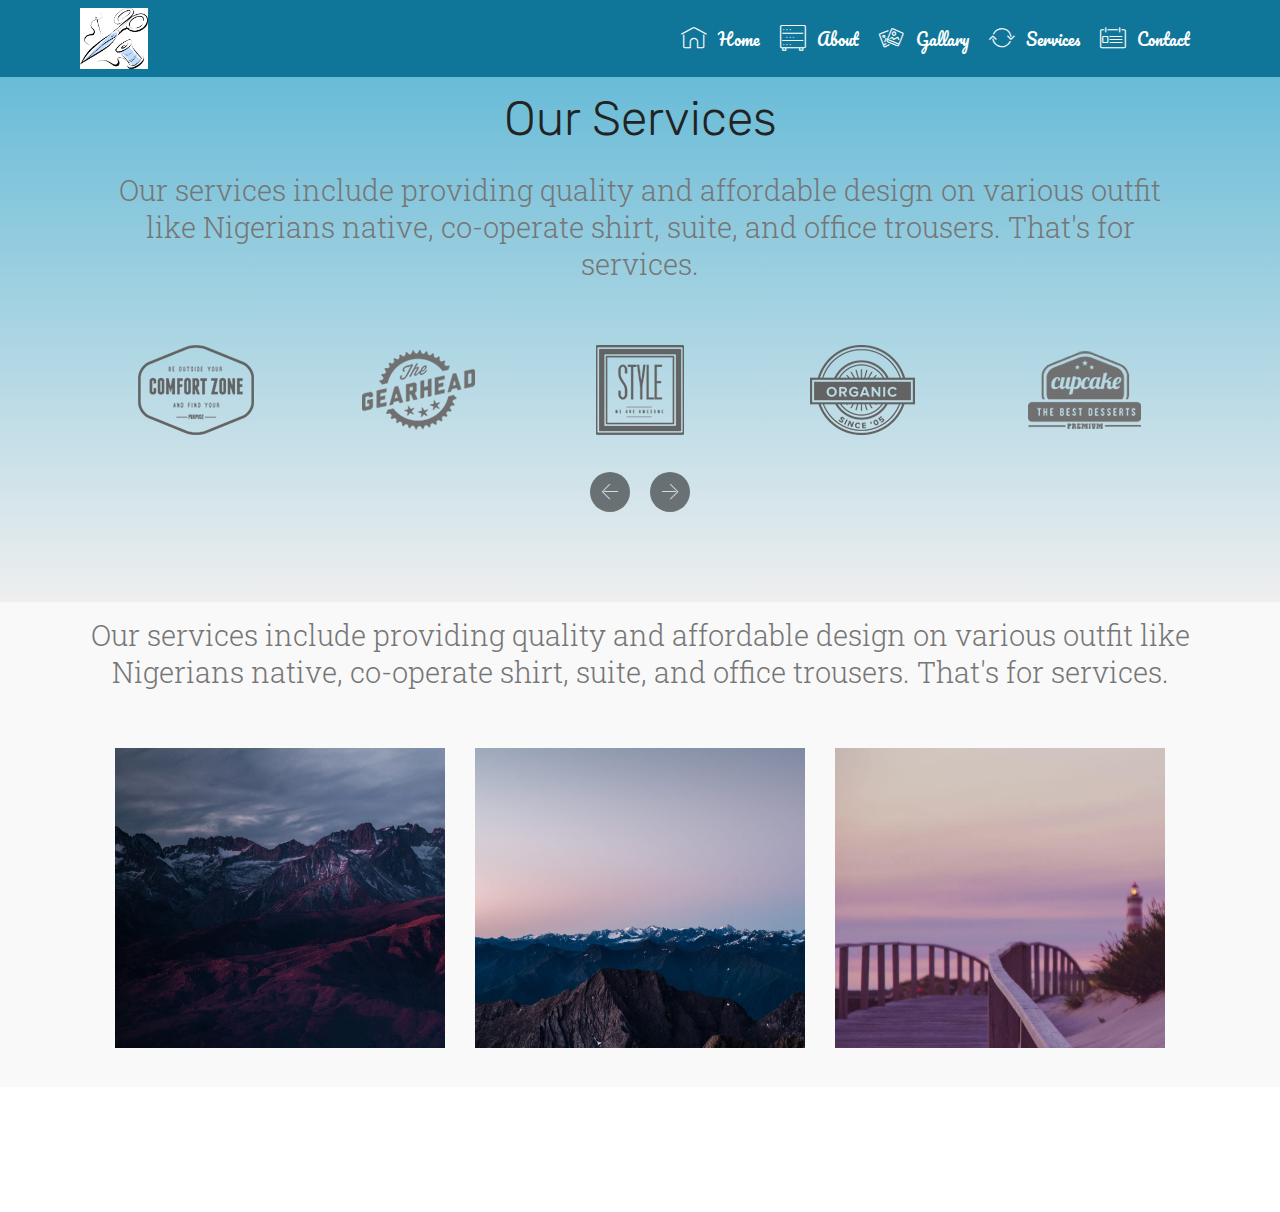
==== page.html @ 61b11d40 "create github pages" ====
<!DOCTYPE html>
<html >
<head>
  <!-- Site made with Mobirise Website Builder v4.7.2, https://mobirise.com -->
  <meta charset="UTF-8">
  <meta http-equiv="X-UA-Compatible" content="IE=edge">
  <meta name="generator" content="Mobirise v4.7.2, mobirise.com">
  <meta name="viewport" content="width=device-width, initial-scale=1, minimum-scale=1">
  <link rel="shortcut icon" href="assets/images/logo-em-237x213.png" type="image/x-icon">
  <meta name="description" content="Web Page Builder Description">
  <title>Services</title>
  <link rel="stylesheet" href="assets/web/assets/mobirise-icons/mobirise-icons.css">
  <link rel="stylesheet" href="assets/tether/tether.min.css">
  <link rel="stylesheet" href="assets/soundcloud-plugin/style.css">
  <link rel="stylesheet" href="assets/bootstrap/css/bootstrap.min.css">
  <link rel="stylesheet" href="assets/bootstrap/css/bootstrap-grid.min.css">
  <link rel="stylesheet" href="assets/bootstrap/css/bootstrap-reboot.min.css">
  <link rel="stylesheet" href="assets/socicon/css/styles.css">
  <link rel="stylesheet" href="assets/dropdown/css/style.css">
  <link rel="stylesheet" href="assets/animatecss/animate.min.css">
  <link rel="stylesheet" href="assets/theme/css/style.css">
  <link rel="stylesheet" href="assets/mobirise/css/mbr-additional.css" type="text/css">
  
  
  
</head>
<body>
  <section class="menu cid-qRJLE5DN3W" once="menu" id="menu2-e">

    

    <nav class="navbar navbar-expand beta-menu navbar-dropdown align-items-center navbar-fixed-top navbar-toggleable-sm">
        <button class="navbar-toggler navbar-toggler-right" type="button" data-toggle="collapse" data-target="#navbarSupportedContent" aria-controls="navbarSupportedContent" aria-expanded="false" aria-label="Toggle navigation">
            <div class="hamburger">
                <span></span>
                <span></span>
                <span></span>
                <span></span>
            </div>
        </button>
        <div class="menu-logo">
            <div class="navbar-brand">
                <span class="navbar-logo">
                    <a href="index.html#slider1-1">
                        <img src="assets/images/logo-em-237x213.png" alt="Mobirise" title="" style="height: 3.8rem;">
                    </a>
                </span>
                
            </div>
        </div>
        <div class="collapse navbar-collapse" id="navbarSupportedContent">
            <ul class="navbar-nav nav-dropdown nav-right" data-app-modern-menu="true"><li class="nav-item">
                    <a class="nav-link link text-white display-4" href="index.html#slider1-1"><span class="mbri-home mbr-iconfont mbr-iconfont-btn"></span>Home</a>
                </li><li class="nav-item"><a class="nav-link link text-white display-4" href="page2.html#testimonials2-8"><span class="mbri-database mbr-iconfont mbr-iconfont-btn"></span>About</a></li><li class="nav-item"><a class="nav-link link text-white display-4" href="page1.html#content8-b"><span class="mbri-image-gallery mbr-iconfont mbr-iconfont-btn"></span>Gallary</a></li><li class="nav-item"><a class="nav-link link text-white display-4" href="page.html#clients-j"><span class="mbri-update mbr-iconfont mbr-iconfont-btn"></span>
                        Services
                    </a></li>
                <li class="nav-item">
                    <a class="nav-link link text-white display-4" href="page4.html#form1-t"><span class="mbri-contact-form mbr-iconfont mbr-iconfont-btn"></span>Contact</a>
                </li></ul>
            
        </div>
    </nav>
</section>

<section class="engine"><a href="https://mobirise.me/c">free web builder</a></section><section class="clients cid-qRQS4PHHTY" id="clients-j">
      

    
        <div class="container mb-5">
            <div class="media-container-row">
                <div class="col-12 align-center">
                    <h2 class="mbr-section-title pb-3 mbr-fonts-style display-2">
                        Our Services</h2>
                    <h3 class="mbr-section-subtitle mbr-light mbr-fonts-style display-5">Our services include providing quality and affordable design on various outfit like Nigerians native, co-operate shirt, suite, and office trousers. That's for services.
                    </h3>
                </div>
            </div>
        </div>

    <div class="container">
        <div class="carousel slide" data-ride="carousel" role="listbox">
            <div class="carousel-inner" data-visible="5">
                
                
                
                
                
            <div class="carousel-item ">
                    <div class="media-container-row">
                        <div class="col-md-12">
                            <div class="wrap-img ">
                                <img src="assets/images/1.png" class="img-responsive clients-img">
                            </div>
                        </div>
                    </div>
                </div><div class="carousel-item ">
                    <div class="media-container-row">
                        <div class="col-md-12">
                            <div class="wrap-img ">
                                <img src="assets/images/2.png" class="img-responsive clients-img">
                            </div>
                        </div>
                    </div>
                </div><div class="carousel-item ">
                    <div class="media-container-row">
                        <div class="col-md-12">
                            <div class="wrap-img ">
                                <img src="assets/images/3.png" class="img-responsive clients-img">
                            </div>
                        </div>
                    </div>
                </div><div class="carousel-item ">
                    <div class="media-container-row">
                        <div class="col-md-12">
                            <div class="wrap-img ">
                                <img src="assets/images/4.png" class="img-responsive clients-img">
                            </div>
                        </div>
                    </div>
                </div><div class="carousel-item ">
                    <div class="media-container-row">
                        <div class="col-md-12">
                            <div class="wrap-img ">
                                <img src="assets/images/5.png" class="img-responsive clients-img">
                            </div>
                        </div>
                    </div>
                </div></div>
            <div class="carousel-controls">
                <a data-app-prevent-settings="" class="carousel-control carousel-control-prev" role="button" data-slide="prev">
                    <span aria-hidden="true" class="mbri-left mbr-iconfont"></span>
                    <span class="sr-only">Previous</span>
                </a>
                <a data-app-prevent-settings="" class="carousel-control carousel-control-next" role="button" data-slide="next">
                    <span aria-hidden="true" class="mbri-right mbr-iconfont"></span>
                    <span class="sr-only">Next</span>
                </a>
            </div>
        </div>
    </div>
</section>

<section class="features15 cid-qRWo3qgXTg" id="features15-z">

    

    
    <div class="container">
        
        <h3 class="mbr-section-subtitle display-5 align-center mbr-fonts-style">Our services include providing quality and affordable design on various outfit like Nigerians native, co-operate shirt, suite, and office trousers. That's for services.
        </h3>

        <div class="media-container-row container pt-5 mt-2">

            <div class="col-12 col-md-6 mb-4 col-lg-4">
                <div class="card flip-card p-5 align-center">
                    <div class="card-front card_cont">
                        <img src="assets/images/jumbotron.jpg" alt="Mobirise">
                    </div>
                    <div class="card_back card_cont">
                        <h4 class="card-title display-5 py-2 mbr-fonts-style">
                            Over 400 Amazing Blocks
                        </h4>
                        <p class="mbr-text mbr-fonts-style display-7">
                            Mobirise offers several themes that include sliders, galleries, article blocks, counters, accordions, video and many more.
                        </p>
                    </div>
                </div>
            </div>

            <div class="col-12 col-md-6 mb-4 col-lg-4">
                
                <div class="card flip-card p-5 align-center">
                    <div class="card-front card_cont">
                        <img src="assets/images/jumbotron2.jpg" alt="Mobirise">
                    </div>
                    <div class="card_back card_cont">
                        <h4 class="card-title py-2 mbr-fonts-style display-5">
                            Easy and Simple to Use
                        </h4>
                        <p class="mbr-text mbr-fonts-style display-7">
                            Drop the blocks into the page, edit content inline and publish - no technical skills required.
                        </p>
                    </div>
                </div>
            </div>
            
            <div class="col-12 col-md-6 mb-4 col-lg-4">
                <div class="card flip-card p-5 align-center">
                    <div class="card-front card_cont">
                        <img src="assets/images/background5.jpg" alt="Mobirise">
                    </div>
                    <div class="card_back card_cont">
                        <h4 class="card-title py-2 mbr-fonts-style display-5">
                            Unlimited Sites
                        </h4>
                        <p class="mbr-text mbr-fonts-style display-7">
                            Mobirise gives you the freedom to develop as many websites as you like given the fact that it is a desktop app.
                        </p>
                    </div>
                </div> 
            </div>

            
        </div>
</div></section>

<section once="" class="cid-qRQVfT1x9z mbr-reveal" id="footer7-o">

    

    

    <div class="container">
        <div class="media-container-row align-center mbr-white">
            
            <div class="row social-row">
                <div class="social-list align-right pb-2">
                    
                    
                    
                    
                    
                    
                <div class="soc-item">
                        <a href="https://twitter.com/mobirise" target="_blank">
                            <span class="socicon-twitter socicon mbr-iconfont mbr-iconfont-social"></span>
                        </a>
                    </div><div class="soc-item">
                        <a href="https://www.facebook.com/pages/Mobirise/1616226671953247" target="_blank">
                            <span class="socicon-facebook socicon mbr-iconfont mbr-iconfont-social"></span>
                        </a>
                    </div><div class="soc-item">
                        <a href="https://www.youtube.com/c/mobirise" target="_blank">
                            <span class="socicon-youtube socicon mbr-iconfont mbr-iconfont-social"></span>
                        </a>
                    </div><div class="soc-item">
                        <a href="https://instagram.com/mobirise" target="_blank">
                            <span class="socicon-instagram socicon mbr-iconfont mbr-iconfont-social"></span>
                        </a>
                    </div><div class="soc-item">
                        <a href="https://plus.google.com/u/0/+Mobirise" target="_blank">
                            <span class="socicon-googleplus socicon mbr-iconfont mbr-iconfont-social"></span>
                        </a>
                    </div></div>
            </div>
            <div class="row row-copirayt">
                <p class="mbr-text mb-0 mbr-fonts-style mbr-white align-center display-7"><br>© Copyright 2018 Emmyoutfit - All Rights Reserved<br></p>
            </div>
        </div>
    </div>
</section>


  <script src="assets/web/assets/jquery/jquery.min.js"></script>
  <script src="assets/popper/popper.min.js"></script>
  <script src="assets/tether/tether.min.js"></script>
  <script src="assets/bootstrap/js/bootstrap.min.js"></script>
  <script src="assets/dropdown/js/script.min.js"></script>
  <script src="assets/smoothscroll/smooth-scroll.js"></script>
  <script src="assets/viewportchecker/jquery.viewportchecker.js"></script>
  <script src="assets/bootstrapcarouselswipe/bootstrap-carousel-swipe.js"></script>
  <script src="assets/mbr-clients-slider/mbr-clients-slider.js"></script>
  <script src="assets/mbr-flip-card/mbr-flip-card.js"></script>
  <script src="assets/touchswipe/jquery.touch-swipe.min.js"></script>
  <script src="assets/theme/js/script.js"></script>
  
  
 <div id="scrollToTop" class="scrollToTop mbr-arrow-up"><a style="text-align: center;"><i></i></a></div>
    <input name="animation" type="hidden">
  </body>
</html>
---- assets/web/assets/mobirise-icons/mobirise-icons.css ----
@font-face {
  font-family: 'MobiriseIcons';
  src:  url('mobirise-icons.eot?spat4u');
  src:  url('mobirise-icons.eot?spat4u#iefix') format('embedded-opentype'),
    url('mobirise-icons.ttf?spat4u') format('truetype'),
    url('mobirise-icons.woff?spat4u') format('woff'),
    url('mobirise-icons.svg?spat4u#MobiriseIcons') format('svg');
  font-weight: normal;
  font-style: normal;
}

[class^="mbri-"], [class*=" mbri-"] {
  /* use !important to prevent issues with browser extensions that change fonts */
  font-family: MobiriseIcons !important;
  speak: none;
  font-style: normal;
  font-weight: normal;
  font-variant: normal;
  text-transform: none;
  line-height: 1;

  /* Better Font Rendering =========== */
  -webkit-font-smoothing: antialiased;
  -moz-osx-font-smoothing: grayscale;
}

.mbri-add-submenu:before {
  content: "\e900";
}
.mbri-alert:before {
  content: "\e901";
}
.mbri-align-center:before {
  content: "\e902";
}
.mbri-align-justify:before {
  content: "\e903";
}
.mbri-align-left:before {
  content: "\e904";
}
.mbri-align-right:before {
  content: "\e905";
}
.mbri-android:before {
  content: "\e906";
}
.mbri-apple:before {
  content: "\e907";
}
.mbri-arrow-down:before {
  content: "\e908";
}
.mbri-arrow-next:before {
  content: "\e909";
}
.mbri-arrow-prev:before {
  content: "\e90a";
}
.mbri-arrow-up:before {
  content: "\e90b";
}
.mbri-bold:before {
  content: "\e90c";
}
.mbri-bookmark:before {
  content: "\e90d";
}
.mbri-bootstrap:before {
  content: "\e90e";
}
.mbri-briefcase:before {
  content: "\e90f";
}
.mbri-browse:before {
  content: "\e910";
}
.mbri-bulleted-list:before {
  content: "\e911";
}
.mbri-calendar:before {
  content: "\e912";
}
.mbri-camera:before {
  content: "\e913";
}
.mbri-cart-add:before {
  content: "\e914";
}
.mbri-cart-full:before {
  content: "\e915";
}
.mbri-cash:before {
  content: "\e916";
}
.mbri-change-style:before {
  content: "\e917";
}
.mbri-chat:before {
  content: "\e918";
}
.mbri-clock:before {
  content: "\e919";
}
.mbri-close:before {
  content: "\e91a";
}
.mbri-cloud:before {
  content: "\e91b";
}
.mbri-code:before {
  content: "\e91c";
}
.mbri-contact-form:before {
  content: "\e91d";
}
.mbri-credit-card:before {
  content: "\e91e";
}
.mbri-cursor-click:before {
  content: "\e91f";
}
.mbri-cust-feedback:before {
  content: "\e920";
}
.mbri-database:before {
  content: "\e921";
}
.mbri-delivery:before {
  content: "\e922";
}
.mbri-desktop:before {
  content: "\e923";
}
.mbri-devices:before {
  content: "\e924";
}
.mbri-down:before {
  content: "\e925";
}
.mbri-download:before {
  content: "\e989";
}
.mbri-drag-n-drop:before {
  content: "\e927";
}
.mbri-drag-n-drop2:before {
  content: "\e928";
}
.mbri-edit:before {
  content: "\e929";
}
.mbri-edit2:before {
  content: "\e92a";
}
.mbri-error:before {
  content: "\e92b";
}
.mbri-extension:before {
  content: "\e92c";
}
.mbri-features:before {
  content: "\e92d";
}
.mbri-file:before {
  content: "\e92e";
}
.mbri-flag:before {
  content: "\e92f";
}
.mbri-folder:before {
  content: "\e930";
}
.mbri-gift:before {
  content: "\e931";
}
.mbri-github:before {
  content: "\e932";
}
.mbri-globe:before {
  content: "\e933";
}
.mbri-globe-2:before {
  content: "\e934";
}
.mbri-growing-chart:before {
  content: "\e935";
}
.mbri-hearth:before {
  content: "\e936";
}
.mbri-help:before {
  content: "\e937";
}
.mbri-home:before {
  content: "\e938";
}
.mbri-hot-cup:before {
  content: "\e939";
}
.mbri-idea:before {
  content: "\e93a";
}
.mbri-image-gallery:before {
  content: "\e93b";
}
.mbri-image-slider:before {
  content: "\e93c";
}
.mbri-info:before {
  content: "\e93d";
}
.mbri-italic:before {
  content: "\e93e";
}
.mbri-key:before {
  content: "\e93f";
}
.mbri-laptop:before {
  content: "\e940";
}
.mbri-layers:before {
  content: "\e941";
}
.mbri-left-right:before {
  content: "\e942";
}
.mbri-left:before {
  content: "\e943";
}
.mbri-letter:before {
  content: "\e944";
}
.mbri-like:before {
  content: "\e945";
}
.mbri-link:before {
  content: "\e946";
}
.mbri-lock:before {
  content: "\e947";
}
.mbri-login:before {
  content: "\e948";
}
.mbri-logout:before {
  content: "\e949";
}
.mbri-magic-stick:before {
  content: "\e94a";
}
.mbri-map-pin:before {
  content: "\e94b";
}
.mbri-menu:before {
  content: "\e94c";
}
.mbri-mobile:before {
  content: "\e94d";
}
.mbri-mobile2:before {
  content: "\e94e";
}
.mbri-mobirise:before {
  content: "\e94f";
}
.mbri-more-horizontal:before {
  content: "\e950";
}
.mbri-more-vertical:before {
  content: "\e951";
}
.mbri-music:before {
  content: "\e952";
}
.mbri-new-file:before {
  content: "\e953";
}
.mbri-numbered-list:before {
  content: "\e954";
}
.mbri-opened-folder:before {
  content: "\e955";
}
.mbri-pages:before {
  content: "\e956";
}
.mbri-paper-plane:before {
  content: "\e957";
}
.mbri-paperclip:before {
  content: "\e958";
}
.mbri-photo:before {
  content: "\e959";
}
.mbri-photos:before {
  content: "\e95a";
}
.mbri-pin:before {
  content: "\e95b";
}
.mbri-play:before {
  content: "\e95c";
}
.mbri-plus:before {
  content: "\e95d";
}
.mbri-preview:before {
  content: "\e95e";
}
.mbri-print:before {
  content: "\e95f";
}
.mbri-protect:before {
  content: "\e960";
}
.mbri-question:before {
  content: "\e961";
}
.mbri-quote-left:before {
  content: "\e962";
}
.mbri-quote-right:before {
  content: "\e963";
}
.mbri-refresh:before {
  content: "\e964";
}
.mbri-responsive:before {
  content: "\e965";
}
.mbri-right:before {
  content: "\e966";
}
.mbri-rocket:before {
  content: "\e967";
}
.mbri-sad-face:before {
  content: "\e968";
}
.mbri-sale:before {
  content: "\e969";
}
.mbri-save:before {
  content: "\e96a";
}
.mbri-search:before {
  content: "\e96b";
}
.mbri-setting:before {
  content: "\e96c";
}
.mbri-setting2:before {
  content: "\e96d";
}
.mbri-setting3:before {
  content: "\e96e";
}
.mbri-share:before {
  content: "\e96f";
}
.mbri-shopping-bag:before {
  content: "\e970";
}
.mbri-shopping-basket:before {
  content: "\e971";
}
.mbri-shopping-cart:before {
  content: "\e972";
}
.mbri-sites:before {
  content: "\e973";
}
.mbri-smile-face:before {
  content: "\e974";
}
.mbri-speed:before {
  content: "\e975";
}
.mbri-star:before {
  content: "\e976";
}
.mbri-success:before {
  content: "\e977";
}
.mbri-sun:before {
  content: "\e978";
}
.mbri-sun2:before {
  content: "\e979";
}
.mbri-tablet:before {
  content: "\e97a";
}
.mbri-tablet-vertical:before {
  content: "\e97b";
}
.mbri-target:before {
  content: "\e97c";
}
.mbri-timer:before {
  content: "\e97d";
}
.mbri-to-ftp:before {
  content: "\e97e";
}
.mbri-to-local-drive:before {
  content: "\e97f";
}
.mbri-touch-swipe:before {
  content: "\e980";
}
.mbri-touch:before {
  content: "\e981";
}
.mbri-trash:before {
  content: "\e982";
}
.mbri-underline:before {
  content: "\e983";
}
.mbri-unlink:before {
  content: "\e984";
}
.mbri-unlock:before {
  content: "\e985";
}
.mbri-up-down:before {
  content: "\e986";
}
.mbri-up:before {
  content: "\e987";
}
.mbri-update:before {
  content: "\e988";
}
.mbri-upload:before {
 content: "\e926"; 
}
.mbri-user:before {
  content: "\e98a";
}
.mbri-user2:before {
  content: "\e98b";
}
.mbri-users:before {
  content: "\e98c";
}
.mbri-video:before {
  content: "\e98d";
}
.mbri-video-play:before {
  content: "\e98e";
}
.mbri-watch:before {
  content: "\e98f";
}
.mbri-website-theme:before {
  content: "\e990";
}
.mbri-wifi:before {
  content: "\e991";
}
.mbri-windows:before {
  content: "\e992";
}
.mbri-zoom-out:before {
  content: "\e993";
}
.mbri-redo:before {
  content: "\e994";
}
.mbri-undo:before {
  content: "\e995";
}
---- assets/soundcloud-plugin/style.css ----
.addons-container {
  position: relative;
  margin-left: auto;
  margin-right: auto;
  padding-right: 15px;
  padding-left: 15px; }
  @media (min-width: 576px) {
    .addons-container {
      padding-right: 15px;
      padding-left: 15px; } }
  @media (min-width: 768px) {
    .addons-container {
      padding-right: 15px;
      padding-left: 15px; } }
  @media (min-width: 992px) {
    .addons-container {
      padding-right: 15px;
      padding-left: 15px; } }
  @media (min-width: 1200px) {
    .addons-container {
      padding-right: 15px;
      padding-left: 15px; } }
  @media (min-width: 576px) {
    .addons-container {
      width: 540px;
      max-width: 100%; } }
  @media (min-width: 768px) {
    .addons-container {
      width: 720px;
      max-width: 100%; } }
  @media (min-width: 992px) {
    .addons-container {
      width: 960px;
      max-width: 100%; } }
  @media (min-width: 1200px) {
    .addons-container {
      width: 1140px;
      max-width: 100%; } }

.addons-container-inner{
    position: relative;
    width: 100%;
    min-height: 1px;
    padding-right: 15px;
    padding-left: 15px;
}
@media (min-width: 567px) {
    .addons-container-inner{
        -ms-flex: 0 0 66.666667%;
        flex: 0 0 66.666667%;
        max-width: 66.666667%;
    }
}
.addons-row{
    display: flex;
    justify-content:center;
}
---- assets/socicon/css/styles.css ----
@charset "UTF-8";

@font-face {
  font-family: "socicon";
  src:url("../fonts/socicon.eot");
  src:url("../fonts/socicon.eot?#iefix") format("embedded-opentype"),
    url("../fonts/socicon.woff") format("woff"),
    url("../fonts/socicon.ttf") format("truetype"),
    url("../fonts/socicon.svg#socicon") format("svg");
  font-weight: normal;
  font-style: normal;

}

[data-icon]:before {
  font-family: "socicon" !important;
  content: attr(data-icon);
  font-style: normal !important;
  font-weight: normal !important;
  font-variant: normal !important;
  text-transform: none !important;
  speak: none;
  line-height: 1;
  -webkit-font-smoothing: antialiased;
  -moz-osx-font-smoothing: grayscale;
}

[class^="socicon-"]:before,
[class*=" socicon-"]:before {
  font-family: "socicon" !important;
  font-style: normal !important;
  font-weight: normal !important;
  font-variant: normal !important;
  text-transform: none !important;
  speak: none;
  line-height: 1;
  -webkit-font-smoothing: antialiased;
  -moz-osx-font-smoothing: grayscale;
}

.socicon-modelmayhem:before {
  content: "\e000";
}
.socicon-mixcloud:before {
  content: "\e001";
}
.socicon-drupal:before {
  content: "\e002";
}
.socicon-swarm:before {
  content: "\e003";
}
.socicon-istock:before {
  content: "\e004";
}
.socicon-yammer:before {
  content: "\e005";
}
.socicon-ello:before {
  content: "\e006";
}
.socicon-stackoverflow:before {
  content: "\e007";
}
.socicon-persona:before {
  content: "\e008";
}
.socicon-triplej:before {
  content: "\e009";
}
.socicon-houzz:before {
  content: "\e00a";
}
.socicon-rss:before {
  content: "\e00b";
}
.socicon-paypal:before {
  content: "\e00c";
}
.socicon-odnoklassniki:before {
  content: "\e00d";
}
.socicon-airbnb:before {
  content: "\e00e";
}
.socicon-periscope:before {
  content: "\e00f";
}
.socicon-outlook:before {
  content: "\e010";
}
.socicon-coderwall:before {
  content: "\e011";
}
.socicon-tripadvisor:before {
  content: "\e012";
}
.socicon-appnet:before {
  content: "\e013";
}
.socicon-goodreads:before {
  content: "\e014";
}
.socicon-tripit:before {
  content: "\e015";
}
.socicon-lanyrd:before {
  content: "\e016";
}
.socicon-slideshare:before {
  content: "\e017";
}
.socicon-buffer:before {
  content: "\e018";
}
.socicon-disqus:before {
  content: "\e019";
}
.socicon-vkontakte:before {
  content: "\e01a";
}
.socicon-whatsapp:before {
  content: "\e01b";
}
.socicon-patreon:before {
  content: "\e01c";
}
.socicon-storehouse:before {
  content: "\e01d";
}
.socicon-pocket:before {
  content: "\e01e";
}
.socicon-mail:before {
  content: "\e01f";
}
.socicon-blogger:before {
  content: "\e020";
}
.socicon-technorati:before {
  content: "\e021";
}
.socicon-reddit:before {
  content: "\e022";
}
.socicon-dribbble:before {
  content: "\e023";
}
.socicon-stumbleupon:before {
  content: "\e024";
}
.socicon-digg:before {
  content: "\e025";
}
.socicon-envato:before {
  content: "\e026";
}
.socicon-behance:before {
  content: "\e027";
}
.socicon-delicious:before {
  content: "\e028";
}
.socicon-deviantart:before {
  content: "\e029";
}
.socicon-forrst:before {
  content: "\e02a";
}
.socicon-play:before {
  content: "\e02b";
}
.socicon-zerply:before {
  content: "\e02c";
}
.socicon-wikipedia:before {
  content: "\e02d";
}
.socicon-apple:before {
  content: "\e02e";
}
.socicon-flattr:before {
  content: "\e02f";
}
.socicon-github:before {
  content: "\e030";
}
.socicon-renren:before {
  content: "\e031";
}
.socicon-friendfeed:before {
  content: "\e032";
}
.socicon-newsvine:before {
  content: "\e033";
}
.socicon-identica:before {
  content: "\e034";
}
.socicon-bebo:before {
  content: "\e035";
}
.socicon-zynga:before {
  content: "\e036";
}
.socicon-steam:before {
  content: "\e037";
}
.socicon-xbox:before {
  content: "\e038";
}
.socicon-windows:before {
  content: "\e039";
}
.socicon-qq:before {
  content: "\e03a";
}
.socicon-douban:before {
  content: "\e03b";
}
.socicon-meetup:before {
  content: "\e03c";
}
.socicon-playstation:before {
  content: "\e03d";
}
.socicon-android:before {
  content: "\e03e";
}
.socicon-snapchat:before {
  content: "\e03f";
}
.socicon-twitter:before {
  content: "\e040";
}
.socicon-facebook:before {
  content: "\e041";
}
.socicon-googleplus:before {
  content: "\e042";
}
.socicon-pinterest:before {
  content: "\e043";
}
.socicon-foursquare:before {
  content: "\e044";
}
.socicon-yahoo:before {
  content: "\e045";
}
.socicon-skype:before {
  content: "\e046";
}
.socicon-yelp:before {
  content: "\e047";
}
.socicon-feedburner:before {
  content: "\e048";
}
.socicon-linkedin:before {
  content: "\e049";
}
.socicon-viadeo:before {
  content: "\e04a";
}
.socicon-xing:before {
  content: "\e04b";
}
.socicon-myspace:before {
  content: "\e04c";
}
.socicon-soundcloud:before {
  content: "\e04d";
}
.socicon-spotify:before {
  content: "\e04e";
}
.socicon-grooveshark:before {
  content: "\e04f";
}
.socicon-lastfm:before {
  content: "\e050";
}
.socicon-youtube:before {
  content: "\e051";
}
.socicon-vimeo:before {
  content: "\e052";
}
.socicon-dailymotion:before {
  content: "\e053";
}
.socicon-vine:before {
  content: "\e054";
}
.socicon-flickr:before {
  content: "\e055";
}
.socicon-500px:before {
  content: "\e056";
}
.socicon-wordpress:before {
  content: "\e058";
}
.socicon-tumblr:before {
  content: "\e059";
}
.socicon-twitch:before {
  content: "\e05a";
}
.socicon-8tracks:before {
  content: "\e05b";
}
.socicon-amazon:before {
  content: "\e05c";
}
.socicon-icq:before {
  content: "\e05d";
}
.socicon-smugmug:before {
  content: "\e05e";
}
.socicon-ravelry:before {
  content: "\e05f";
}
.socicon-weibo:before {
  content: "\e060";
}
.socicon-baidu:before {
  content: "\e061";
}
.socicon-angellist:before {
  content: "\e062";
}
.socicon-ebay:before {
  content: "\e063";
}
.socicon-imdb:before {
  content: "\e064";
}
.socicon-stayfriends:before {
  content: "\e065";
}
.socicon-residentadvisor:before {
  content: "\e066";
}
.socicon-google:before {
  content: "\e067";
}
.socicon-yandex:before {
  content: "\e068";
}
.socicon-sharethis:before {
  content: "\e069";
}
.socicon-bandcamp:before {
  content: "\e06a";
}
.socicon-itunes:before {
  content: "\e06b";
}
.socicon-deezer:before {
  content: "\e06c";
}
.socicon-telegram:before {
  content: "\e06e";
}
.socicon-openid:before {
  content: "\e06f";
}
.socicon-amplement:before {
  content: "\e070";
}
.socicon-viber:before {
  content: "\e071";
}
.socicon-zomato:before {
  content: "\e072";
}
.socicon-draugiem:before {
  content: "\e074";
}
.socicon-endomodo:before {
  content: "\e075";
}
.socicon-filmweb:before {
  content: "\e076";
}
.socicon-stackexchange:before {
  content: "\e077";
}
.socicon-wykop:before {
  content: "\e078";
}
.socicon-teamspeak:before {
  content: "\e079";
}
.socicon-teamviewer:before {
  content: "\e07a";
}
.socicon-ventrilo:before {
  content: "\e07b";
}
.socicon-younow:before {
  content: "\e07c";
}
.socicon-raidcall:before {
  content: "\e07d";
}
.socicon-mumble:before {
  content: "\e07e";
}
.socicon-medium:before {
  content: "\e06d";
}
.socicon-bebee:before {
  content: "\e07f";
}
.socicon-hitbox:before {
  content: "\e080";
}
.socicon-reverbnation:before {
  content: "\e081";
}
.socicon-formulr:before {
  content: "\e082";
}
.socicon-instagram:before {
  content: "\e057";
}
.socicon-battlenet:before {
  content: "\e083";
}
.socicon-chrome:before {
  content: "\e084";
}
.socicon-discord:before {
  content: "\e086";
}
.socicon-issuu:before {
  content: "\e087";
}
.socicon-macos:before {
  content: "\e088";
}
.socicon-firefox:before {
  content: "\e089";
}
.socicon-opera:before {
  content: "\e08d";
}
.socicon-keybase:before {
  content: "\e090";
}
.socicon-alliance:before {
  content: "\e091";
}
.socicon-livejournal:before {
  content: "\e092";
}
.socicon-googlephotos:before {
  content: "\e093";
}
.socicon-horde:before {
  content: "\e094";
}
.socicon-etsy:before {
  content: "\e095";
}
.socicon-zapier:before {
  content: "\e096";
}
.socicon-google-scholar:before {
  content: "\e097";
}
.socicon-researchgate:before {
  content: "\e098";
}
.socicon-wechat:before {
  content: "\e099";
}
.socicon-strava:before {
  content: "\e09a";
}
.socicon-line:before {
  content: "\e09b";
}
.socicon-lyft:before {
  content: "\e09c";
}
.socicon-uber:before {
  content: "\e09d";
}
.socicon-songkick:before {
  content: "\e09e";
}
.socicon-viewbug:before {
  content: "\e09f";
}
.socicon-googlegroups:before {
  content: "\e0a0";
}
.socicon-quora:before {
  content: "\e073";
}
.socicon-diablo:before {
  content: "\e085";
}
.socicon-blizzard:before {
  content: "\e0a1";
}
.socicon-hearthstone:before {
  content: "\e08b";
}
.socicon-heroes:before {
  content: "\e08a";
}
.socicon-overwatch:before {
  content: "\e08c";
}
.socicon-warcraft:before {
  content: "\e08e";
}
.socicon-starcraft:before {
  content: "\e08f";
}
.socicon-beam:before {
  content: "\e0a2";
}
.socicon-curse:before {
  content: "\e0a3";
}
.socicon-player:before {
  content: "\e0a4";
}
.socicon-streamjar:before {
  content: "\e0a5";
}
.socicon-nintendo:before {
  content: "\e0a6";
}
.socicon-hellocoton:before {
  content: "\e0a7";
}
---- assets/dropdown/css/style.css ----
.navbar-dropdown {
  left: 0;
  padding: 0;
  position: absolute;
  right: 0;
  top: 0;
  transition: all 0.45s ease;
  z-index: 1030;
  background: #282828; }
  .navbar-dropdown .navbar-logo {
    margin-right: 0.8rem;
    transition: margin 0.3s ease-in-out;
    vertical-align: middle; }
    .navbar-dropdown .navbar-logo img {
      height: 3.125rem;
      transition: all 0.3s ease-in-out; }
    .navbar-dropdown .navbar-logo.mbr-iconfont {
      font-size: 3.125rem;
      line-height: 3.125rem; }
  .navbar-dropdown .navbar-caption {
    font-weight: 700;
    white-space: normal;
    vertical-align: -4px;
    line-height: 3.125rem !important; }
    .navbar-dropdown .navbar-caption, .navbar-dropdown .navbar-caption:hover {
      color: inherit;
      text-decoration: none; }
  .navbar-dropdown .mbr-iconfont + .navbar-caption {
    vertical-align: -1px; }
  .navbar-dropdown.navbar-fixed-top {
    position: fixed; }
  .navbar-dropdown .navbar-brand span {
    vertical-align: -4px; }
  .navbar-dropdown.bg-color.transparent {
    background: none; }
  .navbar-dropdown.navbar-short .navbar-brand {
    padding: 0.625rem 0; }
    .navbar-dropdown.navbar-short .navbar-brand span {
      vertical-align: -1px; }
  .navbar-dropdown.navbar-short .navbar-caption {
    line-height: 2.375rem !important;
    vertical-align: -2px; }
  .navbar-dropdown.navbar-short .navbar-logo {
    margin-right: 0.5rem; }
    .navbar-dropdown.navbar-short .navbar-logo img {
      height: 2.375rem; }
    .navbar-dropdown.navbar-short .navbar-logo.mbr-iconfont {
      font-size: 2.375rem;
      line-height: 2.375rem; }
  .navbar-dropdown.navbar-short .mbr-table-cell {
    height: 3.625rem; }
  .navbar-dropdown .navbar-close {
    left: 0.6875rem;
    position: fixed;
    top: 0.75rem;
    z-index: 1000; }
  .navbar-dropdown .hamburger-icon {
    content: "";
    display: inline-block;
    vertical-align: middle;
    width: 16px;
    -webkit-box-shadow: 0 -6px 0 1px #282828,0 0 0 1px #282828,0 6px 0 1px #282828;
    -moz-box-shadow: 0 -6px 0 1px #282828,0 0 0 1px #282828,0 6px 0 1px #282828;
    box-shadow: 0 -6px 0 1px #282828,0 0 0 1px #282828,0 6px 0 1px #282828; }

.dropdown-menu .dropdown-toggle[data-toggle="dropdown-submenu"]::after {
  border-bottom: 0.35em solid transparent;
  border-left: 0.35em solid;
  border-right: 0;
  border-top: 0.35em solid transparent;
  margin-left: 0.3rem; }

.dropdown-menu .dropdown-item:focus {
  outline: 0; }

.nav-dropdown {
  font-size: 0.75rem;
  font-weight: 500;
  height: auto !important; }
  .nav-dropdown .nav-btn {
    padding-left: 1rem; }
  .nav-dropdown .link {
    margin: .667em 1.667em;
    font-weight: 500;
    padding: 0;
    transition: color .2s ease-in-out; }
    .nav-dropdown .link.dropdown-toggle {
      margin-right: 2.583em; }
      .nav-dropdown .link.dropdown-toggle::after {
        margin-left: .25rem;
        border-top: 0.35em solid;
        border-right: 0.35em solid transparent;
        border-left: 0.35em solid transparent;
        border-bottom: 0; }
      .nav-dropdown .link.dropdown-toggle[aria-expanded="true"] {
        margin: 0;
        padding: 0.667em 3.263em  0.667em 1.667em; }
  .nav-dropdown .link::after,
  .nav-dropdown .dropdown-item::after {
    color: inherit; }
  .nav-dropdown .btn {
    font-size: 0.75rem;
    font-weight: 700;
    letter-spacing: 0;
    margin-bottom: 0;
    padding-left: 1.25rem;
    padding-right: 1.25rem; }
  .nav-dropdown .dropdown-menu {
    border-radius: 0;
    border: 0;
    left: 0;
    margin: 0;
    padding-bottom: 1.25rem;
    padding-top: 1.25rem;
    position: relative; }
  .nav-dropdown .dropdown-submenu {
    margin-left: 0.125rem;
    top: 0; }
  .nav-dropdown .dropdown-item {
    font-weight: 500;
    line-height: 2;
    padding: 0.3846em 4.615em 0.3846em 1.5385em;
    position: relative;
    transition: color .2s ease-in-out, background-color .2s ease-in-out; }
    .nav-dropdown .dropdown-item::after {
      margin-top: -0.3077em;
      position: absolute;
      right: 1.1538em;
      top: 50%; }
    .nav-dropdown .dropdown-item:focus, .nav-dropdown .dropdown-item:hover {
      background: none; }

@media (max-width: 767px) {
  .nav-dropdown.navbar-toggleable-sm {
    bottom: 0;
    display: none;
    left: 0;
    overflow-x: hidden;
    position: fixed;
    top: 0;
    transform: translateX(-100%);
    -ms-transform: translateX(-100%);
    -webkit-transform: translateX(-100%);
    width: 18.75rem;
    z-index: 999; } }
.nav-dropdown.navbar-toggleable-xl {
  bottom: 0;
  display: none;
  left: 0;
  overflow-x: hidden;
  position: fixed;
  top: 0;
  transform: translateX(-100%);
  -ms-transform: translateX(-100%);
  -webkit-transform: translateX(-100%);
  width: 18.75rem;
  z-index: 999; }

.nav-dropdown-sm {
  display: block !important;
  overflow-x: hidden;
  overflow: auto;
  padding-top: 3.875rem; }
  .nav-dropdown-sm::after {
    content: "";
    display: block;
    height: 3rem;
    width: 100%; }
  .nav-dropdown-sm.collapse.in ~ .navbar-close {
    display: block !important; }
  .nav-dropdown-sm.collapsing, .nav-dropdown-sm.collapse.in {
    transform: translateX(0);
    -ms-transform: translateX(0);
    -webkit-transform: translateX(0);
    transition: all 0.25s ease-out;
    -webkit-transition: all 0.25s ease-out;
    background: #282828; }
  .nav-dropdown-sm.collapsing[aria-expanded="false"] {
    transform: translateX(-100%);
    -ms-transform: translateX(-100%);
    -webkit-transform: translateX(-100%); }
  .nav-dropdown-sm .nav-item {
    display: block;
    margin-left: 0 !important;
    padding-left: 0; }
  .nav-dropdown-sm .link,
  .nav-dropdown-sm .dropdown-item {
    border-top: 1px dotted rgba(255, 255, 255, 0.1);
    font-size: 0.8125rem;
    line-height: 1.6;
    margin: 0 !important;
    padding: 0.875rem 2.4rem 0.875rem 1.5625rem !important;
    position: relative;
    white-space: normal; }
    .nav-dropdown-sm .link:focus, .nav-dropdown-sm .link:hover,
    .nav-dropdown-sm .dropdown-item:focus,
    .nav-dropdown-sm .dropdown-item:hover {
      background: rgba(0, 0, 0, 0.2) !important;
      color: #c0a375; }
  .nav-dropdown-sm .nav-btn {
    position: relative;
    padding: 1.5625rem 1.5625rem 0 1.5625rem; }
    .nav-dropdown-sm .nav-btn::before {
      border-top: 1px dotted rgba(255, 255, 255, 0.1);
      content: "";
      left: 0;
      position: absolute;
      top: 0;
      width: 100%; }
    .nav-dropdown-sm .nav-btn + .nav-btn {
      padding-top: 0.625rem; }
      .nav-dropdown-sm .nav-btn + .nav-btn::before {
        display: none; }
  .nav-dropdown-sm .btn {
    padding: 0.625rem 0; }
  .nav-dropdown-sm .dropdown-toggle[data-toggle="dropdown-submenu"]::after {
    margin-left: .25rem;
    border-top: 0.35em solid;
    border-right: 0.35em solid transparent;
    border-left: 0.35em solid transparent;
    border-bottom: 0; }
  .nav-dropdown-sm .dropdown-toggle[data-toggle="dropdown-submenu"][aria-expanded="true"]::after {
    border-top: 0;
    border-right: 0.35em solid transparent;
    border-left: 0.35em solid transparent;
    border-bottom: 0.35em solid; }
  .nav-dropdown-sm .dropdown-menu {
    margin: 0;
    padding: 0;
    position: relative;
    top: 0;
    left: 0;
    width: 100%;
    border: 0;
    float: none;
    border-radius: 0;
    background: none; }
  .nav-dropdown-sm .dropdown-submenu {
    left: 100%;
    margin-left: 0.125rem;
    margin-top: -1.25rem;
    top: 0; }

.navbar-toggleable-sm .nav-dropdown .dropdown-menu {
  position: absolute; }

.navbar-toggleable-sm .nav-dropdown .dropdown-submenu {
  left: 100%;
  margin-left: 0.125rem;
  margin-top: -1.25rem;
  top: 0; }

.navbar-toggleable-sm.opened .nav-dropdown .dropdown-menu {
  position: relative; }

.navbar-toggleable-sm.opened .nav-dropdown .dropdown-submenu {
  left: 0;
  margin-left: 00rem;
  margin-top: 0rem;
  top: 0; }

.is-builder .nav-dropdown.collapsing {
  transition: none !important; }

/*# sourceMappingURL=style.css.map */
---- assets/theme/css/style.css ----
/*!
 * Mobirise v4 theme (https://mobirise.com/)
 * Copyright 2017 Mobirise
 */
section {
  background-color: #eeeeee; }

section,
.container,
.container-fluid {
  position: relative;
  word-wrap: break-word; }

a.mbr-iconfont:hover {
  text-decoration: none; }

.article .lead p, .article .lead ul, .article .lead ol, .article .lead pre, .article .lead blockquote {
  margin-bottom: 0; }

a {
  font-style: normal;
  font-weight: 400;
  cursor: pointer; }
  a, a:hover {
    text-decoration: none; }

figure {
  margin-bottom: 0; }

body {
  color: #232323; }

h1, h2, h3, h4, h5, h6,
.h1, .h2, .h3, .h4, .h5, .h6,
.display-1, .display-2, .display-3, .display-4 {
  line-height: 1;
  word-break: break-word;
  word-wrap: break-word; }

b, strong {
  font-weight: bold; }

blockquote {
  padding: 10px 0 10px 20px;
  position: relative;
  border-left: 2px solid;
  border-color: #ff3366; }

input:-webkit-autofill, input:-webkit-autofill:hover, input:-webkit-autofill:focus, input:-webkit-autofill:active {
  transition-delay: 9999s;
  transition-property: background-color, color; }

textarea[type="hidden"] {
  display: none; }

body {
  position: relative; }

section {
  background-position: 50% 50%;
  background-repeat: no-repeat;
  background-size: cover; }
  section .mbr-background-video,
  section .mbr-background-video-preview {
    position: absolute;
    bottom: 0;
    left: 0;
    right: 0;
    top: 0; }

.hidden {
  visibility: hidden; }

.mbr-z-index20 {
  z-index: 20; }

/*! Base colors */
.mbr-white {
  color: #ffffff; }

.mbr-black {
  color: #000000; }

.mbr-bg-white {
  background-color: #ffffff; }

.mbr-bg-black {
  background-color: #000000; }

/*! Text-aligns */
.align-left {
  text-align: left; }

.align-center {
  text-align: center; }

.align-right {
  text-align: right; }

@media (max-width: 767px) {
  .align-left, .align-center, .align-right, .mbr-section-btn, .mbr-section-title {
    text-align: center; } }
/*! Font-weight  */
.mbr-light {
  font-weight: 300; }

.mbr-regular {
  font-weight: 400; }

.mbr-semibold {
  font-weight: 500; }

.mbr-bold {
  font-weight: 700; }

/*! Media  */
.media-size-item {
  -webkit-flex: 1 1 auto;
  -moz-flex: 1 1 auto;
  -ms-flex: 1 1 auto;
  -o-flex: 1 1 auto;
  flex: 1 1 auto; }

.media-content {
  -webkit-flex-basis: 100%;
  flex-basis: 100%; }

.media-container-row {
  display: -ms-flexbox;
  display: -webkit-flex;
  display: flex;
  -webkit-flex-direction: row;
  -ms-flex-direction: row;
  flex-direction: row;
  -webkit-flex-wrap: wrap;
  -ms-flex-wrap: wrap;
  flex-wrap: wrap;
  -webkit-justify-content: center;
  -ms-flex-pack: center;
  justify-content: center;
  -webkit-align-content: center;
  -ms-flex-line-pack: center;
  align-content: center;
  -webkit-align-items: start;
  -ms-flex-align: start;
  align-items: start; }
  .media-container-row .media-size-item {
    width: 400px; }

.media-container-column {
  display: -ms-flexbox;
  display: -webkit-flex;
  display: flex;
  -webkit-flex-direction: column;
  -ms-flex-direction: column;
  flex-direction: column;
  -webkit-flex-wrap: wrap;
  -ms-flex-wrap: wrap;
  flex-wrap: wrap;
  -webkit-justify-content: center;
  -ms-flex-pack: center;
  justify-content: center;
  -webkit-align-content: center;
  -ms-flex-line-pack: center;
  align-content: center;
  -webkit-align-items: stretch;
  -ms-flex-align: stretch;
  align-items: stretch; }
  .media-container-column > * {
    width: 100%; }

@media (min-width: 992px) {
  .media-container-row {
    -webkit-flex-wrap: nowrap;
    -ms-flex-wrap: nowrap;
    flex-wrap: nowrap; } }
figure {
  overflow: hidden; }

figure[mbr-media-size] {
  transition: width 0.1s; }

.mbr-figure img, .mbr-figure iframe {
  display: block;
  width: 100%; }

.card {
  background-color: transparent;
  border: none; }

.card-img {
  text-align: center;
  flex-shrink: 0; }

.media {
  max-width: 100%;
  margin: 0 auto; }

.mbr-figure {
  -ms-flex-item-align: center;
  -ms-grid-row-align: center;
  -webkit-align-self: center;
  align-self: center; }

.media-container > div {
  max-width: 100%; }

.mbr-figure img, .card-img img {
  width: 100%; }

@media (max-width: 991px) {
  .media-size-item {
    width: auto !important; }

  .media {
    width: auto; }

  .mbr-figure {
    width: 100% !important; } }
/*! Buttons */
.mbr-section-btn {
  margin-left: -.25rem;
  margin-right: -.25rem;
  font-size: 0; }

nav .mbr-section-btn {
  margin-left: 0rem;
  margin-right: 0rem; }

/*! Btn icon margin */
.btn .mbr-iconfont, .btn.btn-sm .mbr-iconfont {
  cursor: pointer;
  margin-right: 0.5rem; }

.btn.btn-md .mbr-iconfont, .btn.btn-md .mbr-iconfont {
  margin-right: 0.8rem; }

.mbr-regular {
  font-weight: 400; }

.mbr-semibold {
  font-weight: 500; }

.mbr-bold {
  font-weight: 700; }

[type="submit"] {
  -webkit-appearance: none; }

/*! Full-screen */
.mbr-fullscreen .mbr-overlay {
  min-height: 100vh; }

.mbr-fullscreen {
  display: flex;
  display: -webkit-flex;
  display: -moz-flex;
  display: -ms-flex;
  display: -o-flex;
  align-items: center;
  -webkit-align-items: center;
  min-height: 100vh;
  padding-top: 3rem;
  padding-bottom: 3rem; }

/*! Map */
.map {
  height: 25rem;
  position: relative; }
  .map iframe {
    width: 100%;
    height: 100%; }

/* Form */
.form-asterisk {
  font-family: initial;
  position: absolute;
  top: -2px;
  font-weight: normal; }

/*! Scroll to top arrow */
.mbr-arrow-up {
  bottom: 25px;
  right: 90px;
  position: fixed;
  text-align: right;
  z-index: 5000;
  color: #ffffff;
  font-size: 32px;
  transform: rotate(180deg);
  -webkit-transform: rotate(180deg); }

.mbr-arrow-up a {
  background: rgba(0, 0, 0, 0.2);
  border-radius: 3px;
  color: #fff;
  display: inline-block;
  height: 60px;
  width: 60px;
  outline-style: none !important;
  position: relative;
  text-decoration: none;
  transition: all .3s ease-in-out;
  cursor: pointer;
  text-align: center; }
  .mbr-arrow-up a:hover {
    background-color: rgba(0, 0, 0, 0.4); }
  .mbr-arrow-up a i {
    line-height: 60px; }

.mbr-arrow-up-icon {
  display: block;
  color: #fff; }

.mbr-arrow-up-icon::before {
  content: "\203a";
  display: inline-block;
  font-family: serif;
  font-size: 32px;
  line-height: 1;
  font-style: normal;
  position: relative;
  top: 6px;
  left: -4px;
  -webkit-transform: rotate(-90deg);
  transform: rotate(-90deg); }

/*! Arrow Down */
.mbr-arrow {
  position: absolute;
  bottom: 45px;
  left: 50%;
  width: 60px;
  height: 60px;
  cursor: pointer;
  background-color: rgba(80, 80, 80, 0.5);
  border-radius: 50%;
  -webkit-transform: translateX(-50%);
  transform: translateX(-50%); }
  .mbr-arrow > a {
    display: inline-block;
    text-decoration: none;
    outline-style: none;
    -webkit-animation: arrowdown 1.7s ease-in-out infinite;
    animation: arrowdown 1.7s ease-in-out infinite; }
    .mbr-arrow > a > i {
      position: absolute;
      top: -2px;
      left: 15px;
      font-size: 2rem; }

@keyframes arrowdown {
  0% {
    transform: translateY(0px);
    -webkit-transform: translateY(0px); }
  50% {
    transform: translateY(-5px);
    -webkit-transform: translateY(-5px); }
  100% {
    transform: translateY(0px);
    -webkit-transform: translateY(0px); } }
@-webkit-keyframes arrowdown {
  0% {
    transform: translateY(0px);
    -webkit-transform: translateY(0px); }
  50% {
    transform: translateY(-5px);
    -webkit-transform: translateY(-5px); }
  100% {
    transform: translateY(0px);
    -webkit-transform: translateY(0px); } }
@media (max-width: 500px) {
  .mbr-arrow-up {
    left: 50%;
    right: auto;
    transform: translateX(-50%) rotate(180deg);
    -webkit-transform: translateX(-50%) rotate(180deg); } }
/*Gradients animation*/
@keyframes gradient-animation {
  from {
    background-position: 0% 100%;
    animation-timing-function: ease-in-out; }
  to {
    background-position: 100% 0%;
    animation-timing-function: ease-in-out; } }
@-webkit-keyframes gradient-animation {
  from {
    background-position: 0% 100%;
    animation-timing-function: ease-in-out; }
  to {
    background-position: 100% 0%;
    animation-timing-function: ease-in-out; } }
.bg-gradient {
  background-size: 200% 200%;
  animation: gradient-animation 5s infinite alternate;
  -webkit-animation: gradient-animation 5s infinite alternate; }

.menu .navbar-brand {
  display: -webkit-flex; }
  .menu .navbar-brand span {
    display: flex;
    display: -webkit-flex; }
  .menu .navbar-brand .navbar-caption-wrap {
    display: -webkit-flex; }
  .menu .navbar-brand .navbar-logo img {
    display: -webkit-flex; }
@media (min-width: 768px) and (max-width: 991px) {
  .menu .navbar-toggleable-sm .navbar-nav {
    display: -webkit-box;
    display: -webkit-flex;
    display: -ms-flexbox; } }
@media (min-width: 992px) {
  .menu .navbar-nav.nav-dropdown {
    display: -webkit-flex; }
  .menu .navbar-toggleable-sm .navbar-collapse {
    display: -webkit-flex !important; } }

/*# sourceMappingURL=style.css.map */
.engine {
	position: absolute;
	text-indent: -2400px;
	text-align: center;
	padding: 0;
	top: 0;
	left: -2400px;
}
---- assets/mobirise/css/mbr-additional.css ----
@import url(https://fonts.googleapis.com/css?family=Noto+Serif:400,400i,700,700i);
@import url(https://fonts.googleapis.com/css?family=Rubik:300,300i,400,400i,500,500i,700,700i,900,900i);
@import url(https://fonts.googleapis.com/css?family=Roboto+Slab:100,300,400,700);
@import url(https://fonts.googleapis.com/css?family=Pacifico:400);





body {
  font-style: normal;
  line-height: 1.5;
}
.mbr-section-title {
  font-style: normal;
  line-height: 1.2;
}
.mbr-section-subtitle {
  line-height: 1.3;
}
.mbr-text {
  font-style: normal;
  line-height: 1.6;
}
.display-1 {
  font-family: 'Noto Serif', serif;
  font-size: 6rem;
}
.display-1 > .mbr-iconfont {
  font-size: 9.6rem;
}
.display-2 {
  font-family: 'Rubik', sans-serif;
  font-size: 3rem;
}
.display-2 > .mbr-iconfont {
  font-size: 4.8rem;
}
.display-4 {
  font-family: 'Pacifico', handwriting;
  font-size: 1rem;
}
.display-4 > .mbr-iconfont {
  font-size: 1.6rem;
}
.display-5 {
  font-family: 'Roboto Slab', serif;
  font-size: 1.8rem;
}
.display-5 > .mbr-iconfont {
  font-size: 2.88rem;
}
.display-7 {
  font-family: 'Roboto Slab', serif;
  font-size: 1rem;
}
.display-7 > .mbr-iconfont {
  font-size: 1.6rem;
}
/* ---- Fluid typography for mobile devices ---- */
/* 1.4 - font scale ratio ( bootstrap == 1.42857 ) */
/* 100vw - current viewport width */
/* (48 - 20)  48 == 48rem == 768px, 20 == 20rem == 320px(minimal supported viewport) */
/* 0.65 - min scale variable, may vary */
@media (max-width: 768px) {
  .display-1 {
    font-size: 4.8rem;
    font-size: calc( 2.75rem + (6 - 2.75) * ((100vw - 20rem) / (48 - 20)));
    line-height: calc( 1.4 * (2.75rem + (6 - 2.75) * ((100vw - 20rem) / (48 - 20))));
  }
  .display-2 {
    font-size: 2.4rem;
    font-size: calc( 1.7rem + (3 - 1.7) * ((100vw - 20rem) / (48 - 20)));
    line-height: calc( 1.4 * (1.7rem + (3 - 1.7) * ((100vw - 20rem) / (48 - 20))));
  }
  .display-4 {
    font-size: 0.8rem;
    font-size: calc( 1rem + (1 - 1) * ((100vw - 20rem) / (48 - 20)));
    line-height: calc( 1.4 * (1rem + (1 - 1) * ((100vw - 20rem) / (48 - 20))));
  }
  .display-5 {
    font-size: 1.44rem;
    font-size: calc( 1.28rem + (1.8 - 1.28) * ((100vw - 20rem) / (48 - 20)));
    line-height: calc( 1.4 * (1.28rem + (1.8 - 1.28) * ((100vw - 20rem) / (48 - 20))));
  }
}
/* Buttons */
.btn {
  font-weight: 500;
  border-width: 2px;
  font-style: normal;
  letter-spacing: 1px;
  margin: .4rem .8rem;
  white-space: normal;
  -webkit-transition: all 0.3s ease-in-out;
  -moz-transition: all 0.3s ease-in-out;
  transition: all 0.3s ease-in-out;
  padding: 1rem 3rem;
  border-radius: 3px;
  display: inline-flex;
  align-items: center;
  justify-content: center;
  word-break: break-word;
}
.btn-sm {
  font-weight: 500;
  letter-spacing: 1px;
  -webkit-transition: all 0.3s ease-in-out;
  -moz-transition: all 0.3s ease-in-out;
  transition: all 0.3s ease-in-out;
  padding: 0.6rem 1.5rem;
  border-radius: 3px;
}
.btn-md {
  font-weight: 500;
  letter-spacing: 1px;
  margin: .4rem .8rem !important;
  -webkit-transition: all 0.3s ease-in-out;
  -moz-transition: all 0.3s ease-in-out;
  transition: all 0.3s ease-in-out;
  padding: 1rem 3rem;
  border-radius: 3px;
}
.btn-lg {
  font-weight: 500;
  letter-spacing: 1px;
  margin: .4rem .8rem !important;
  -webkit-transition: all 0.3s ease-in-out;
  -moz-transition: all 0.3s ease-in-out;
  transition: all 0.3s ease-in-out;
  padding: 1.2rem 3.2rem;
  border-radius: 3px;
}
.bg-primary {
  background-color: #55b4d4 !important;
}
.bg-success {
  background-color: #f7ed4a !important;
}
.bg-info {
  background-color: #82786e !important;
}
.bg-warning {
  background-color: #879a9f !important;
}
.bg-danger {
  background-color: #b1a374 !important;
}
.btn-primary,
.btn-primary:active {
  background-color: #55b4d4 !important;
  border-color: #55b4d4 !important;
  color: #ffffff !important;
}
.btn-primary:hover,
.btn-primary:focus,
.btn-primary.focus,
.btn-primary.active {
  color: #ffffff !important;
  background-color: #2d8fb0 !important;
  border-color: #2d8fb0 !important;
}
.btn-primary.disabled,
.btn-primary:disabled {
  color: #ffffff !important;
  background-color: #2d8fb0 !important;
  border-color: #2d8fb0 !important;
}
.btn-secondary,
.btn-secondary:active {
  background-color: #ff3366 !important;
  border-color: #ff3366 !important;
  color: #ffffff !important;
}
.btn-secondary:hover,
.btn-secondary:focus,
.btn-secondary.focus,
.btn-secondary.active {
  color: #ffffff !important;
  background-color: #e50039 !important;
  border-color: #e50039 !important;
}
.btn-secondary.disabled,
.btn-secondary:disabled {
  color: #ffffff !important;
  background-color: #e50039 !important;
  border-color: #e50039 !important;
}
.btn-info,
.btn-info:active {
  background-color: #82786e !important;
  border-color: #82786e !important;
  color: #ffffff !important;
}
.btn-info:hover,
.btn-info:focus,
.btn-info.focus,
.btn-info.active {
  color: #ffffff !important;
  background-color: #59524b !important;
  border-color: #59524b !important;
}
.btn-info.disabled,
.btn-info:disabled {
  color: #ffffff !important;
  background-color: #59524b !important;
  border-color: #59524b !important;
}
.btn-success,
.btn-success:active {
  background-color: #f7ed4a !important;
  border-color: #f7ed4a !important;
  color: #3f3c03 !important;
}
.btn-success:hover,
.btn-success:focus,
.btn-success.focus,
.btn-success.active {
  color: #3f3c03 !important;
  background-color: #eadd0a !important;
  border-color: #eadd0a !important;
}
.btn-success.disabled,
.btn-success:disabled {
  color: #3f3c03 !important;
  background-color: #eadd0a !important;
  border-color: #eadd0a !important;
}
.btn-warning,
.btn-warning:active {
  background-color: #879a9f !important;
  border-color: #879a9f !important;
  color: #ffffff !important;
}
.btn-warning:hover,
.btn-warning:focus,
.btn-warning.focus,
.btn-warning.active {
  color: #ffffff !important;
  background-color: #617479 !important;
  border-color: #617479 !important;
}
.btn-warning.disabled,
.btn-warning:disabled {
  color: #ffffff !important;
  background-color: #617479 !important;
  border-color: #617479 !important;
}
.btn-danger,
.btn-danger:active {
  background-color: #b1a374 !important;
  border-color: #b1a374 !important;
  color: #ffffff !important;
}
.btn-danger:hover,
.btn-danger:focus,
.btn-danger.focus,
.btn-danger.active {
  color: #ffffff !important;
  background-color: #8b7d4e !important;
  border-color: #8b7d4e !important;
}
.btn-danger.disabled,
.btn-danger:disabled {
  color: #ffffff !important;
  background-color: #8b7d4e !important;
  border-color: #8b7d4e !important;
}
.btn-white {
  color: #333333 !important;
}
.btn-white,
.btn-white:active {
  background-color: #ffffff !important;
  border-color: #ffffff !important;
  color: #808080 !important;
}
.btn-white:hover,
.btn-white:focus,
.btn-white.focus,
.btn-white.active {
  color: #808080 !important;
  background-color: #d9d9d9 !important;
  border-color: #d9d9d9 !important;
}
.btn-white.disabled,
.btn-white:disabled {
  color: #808080 !important;
  background-color: #d9d9d9 !important;
  border-color: #d9d9d9 !important;
}
.btn-black,
.btn-black:active {
  background-color: #333333 !important;
  border-color: #333333 !important;
  color: #ffffff !important;
}
.btn-black:hover,
.btn-black:focus,
.btn-black.focus,
.btn-black.active {
  color: #ffffff !important;
  background-color: #0d0d0d !important;
  border-color: #0d0d0d !important;
}
.btn-black.disabled,
.btn-black:disabled {
  color: #ffffff !important;
  background-color: #0d0d0d !important;
  border-color: #0d0d0d !important;
}
.btn-primary-outline,
.btn-primary-outline:active {
  background: none;
  border-color: #277e9c;
  color: #277e9c;
}
.btn-primary-outline:hover,
.btn-primary-outline:focus,
.btn-primary-outline.focus,
.btn-primary-outline.active {
  color: #ffffff;
  background-color: #55b4d4;
  border-color: #55b4d4;
}
.btn-primary-outline.disabled,
.btn-primary-outline:disabled {
  color: #ffffff !important;
  background-color: #55b4d4 !important;
  border-color: #55b4d4 !important;
}
.btn-secondary-outline,
.btn-secondary-outline:active {
  background: none;
  border-color: #cc0033;
  color: #cc0033;
}
.btn-secondary-outline:hover,
.btn-secondary-outline:focus,
.btn-secondary-outline.focus,
.btn-secondary-outline.active {
  color: #ffffff;
  background-color: #ff3366;
  border-color: #ff3366;
}
.btn-secondary-outline.disabled,
.btn-secondary-outline:disabled {
  color: #ffffff !important;
  background-color: #ff3366 !important;
  border-color: #ff3366 !important;
}
.btn-info-outline,
.btn-info-outline:active {
  background: none;
  border-color: #4b453f;
  color: #4b453f;
}
.btn-info-outline:hover,
.btn-info-outline:focus,
.btn-info-outline.focus,
.btn-info-outline.active {
  color: #ffffff;
  background-color: #82786e;
  border-color: #82786e;
}
.btn-info-outline.disabled,
.btn-info-outline:disabled {
  color: #ffffff !important;
  background-color: #82786e !important;
  border-color: #82786e !important;
}
.btn-success-outline,
.btn-success-outline:active {
  background: none;
  border-color: #d2c609;
  color: #d2c609;
}
.btn-success-outline:hover,
.btn-success-outline:focus,
.btn-success-outline.focus,
.btn-success-outline.active {
  color: #3f3c03;
  background-color: #f7ed4a;
  border-color: #f7ed4a;
}
.btn-success-outline.disabled,
.btn-success-outline:disabled {
  color: #3f3c03 !important;
  background-color: #f7ed4a !important;
  border-color: #f7ed4a !important;
}
.btn-warning-outline,
.btn-warning-outline:active {
  background: none;
  border-color: #55666b;
  color: #55666b;
}
.btn-warning-outline:hover,
.btn-warning-outline:focus,
.btn-warning-outline.focus,
.btn-warning-outline.active {
  color: #ffffff;
  background-color: #879a9f;
  border-color: #879a9f;
}
.btn-warning-outline.disabled,
.btn-warning-outline:disabled {
  color: #ffffff !important;
  background-color: #879a9f !important;
  border-color: #879a9f !important;
}
.btn-danger-outline,
.btn-danger-outline:active {
  background: none;
  border-color: #7a6e45;
  color: #7a6e45;
}
.btn-danger-outline:hover,
.btn-danger-outline:focus,
.btn-danger-outline.focus,
.btn-danger-outline.active {
  color: #ffffff;
  background-color: #b1a374;
  border-color: #b1a374;
}
.btn-danger-outline.disabled,
.btn-danger-outline:disabled {
  color: #ffffff !important;
  background-color: #b1a374 !important;
  border-color: #b1a374 !important;
}
.btn-black-outline,
.btn-black-outline:active {
  background: none;
  border-color: #000000;
  color: #000000;
}
.btn-black-outline:hover,
.btn-black-outline:focus,
.btn-black-outline.focus,
.btn-black-outline.active {
  color: #ffffff;
  background-color: #333333;
  border-color: #333333;
}
.btn-black-outline.disabled,
.btn-black-outline:disabled {
  color: #ffffff !important;
  background-color: #333333 !important;
  border-color: #333333 !important;
}
.btn-white-outline,
.btn-white-outline:active,
.btn-white-outline.active {
  background: none;
  border-color: #ffffff;
  color: #ffffff;
}
.btn-white-outline:hover,
.btn-white-outline:focus,
.btn-white-outline.focus {
  color: #333333;
  background-color: #ffffff;
  border-color: #ffffff;
}
.text-primary {
  color: #55b4d4 !important;
}
.text-secondary {
  color: #ff3366 !important;
}
.text-success {
  color: #f7ed4a !important;
}
.text-info {
  color: #82786e !important;
}
.text-warning {
  color: #879a9f !important;
}
.text-danger {
  color: #b1a374 !important;
}
.text-white {
  color: #ffffff !important;
}
.text-black {
  color: #000000 !important;
}
a.text-primary:hover,
a.text-primary:focus {
  color: #277e9c !important;
}
a.text-secondary:hover,
a.text-secondary:focus {
  color: #cc0033 !important;
}
a.text-success:hover,
a.text-success:focus {
  color: #d2c609 !important;
}
a.text-info:hover,
a.text-info:focus {
  color: #4b453f !important;
}
a.text-warning:hover,
a.text-warning:focus {
  color: #55666b !important;
}
a.text-danger:hover,
a.text-danger:focus {
  color: #7a6e45 !important;
}
a.text-white:hover,
a.text-white:focus {
  color: #b3b3b3 !important;
}
a.text-black:hover,
a.text-black:focus {
  color: #4d4d4d !important;
}
.alert-success {
  background-color: #70c770;
}
.alert-info {
  background-color: #82786e;
}
.alert-warning {
  background-color: #879a9f;
}
.alert-danger {
  background-color: #b1a374;
}
.mbr-section-btn a.btn:not(.btn-form) {
  border-radius: 100px;
}
.mbr-section-btn a.btn:not(.btn-form):hover,
.mbr-section-btn a.btn:not(.btn-form):focus {
  box-shadow: none !important;
}
.mbr-section-btn a.btn:not(.btn-form):hover,
.mbr-section-btn a.btn:not(.btn-form):focus {
  box-shadow: 0 10px 40px 0 rgba(0, 0, 0, 0.2) !important;
  -webkit-box-shadow: 0 10px 40px 0 rgba(0, 0, 0, 0.2) !important;
}
.mbr-gallery-filter li a {
  border-radius: 100px !important;
}
.mbr-gallery-filter li.active .btn {
  background-color: #55b4d4;
  border-color: #55b4d4;
  color: #ffffff;
}
.mbr-gallery-filter li.active .btn:focus {
  box-shadow: none;
}
.nav-tabs .nav-link {
  border-radius: 100px !important;
}
.btn-form {
  border-radius: 0;
}
.btn-form:hover {
  cursor: pointer;
}
a,
a:hover {
  color: #55b4d4;
}
.mbr-plan-header.bg-primary .mbr-plan-subtitle,
.mbr-plan-header.bg-primary .mbr-plan-price-desc {
  color: #f8fcfd;
}
.mbr-plan-header.bg-success .mbr-plan-subtitle,
.mbr-plan-header.bg-success .mbr-plan-price-desc {
  color: #ffffff;
}
.mbr-plan-header.bg-info .mbr-plan-subtitle,
.mbr-plan-header.bg-info .mbr-plan-price-desc {
  color: #beb8b2;
}
.mbr-plan-header.bg-warning .mbr-plan-subtitle,
.mbr-plan-header.bg-warning .mbr-plan-price-desc {
  color: #ced6d8;
}
.mbr-plan-header.bg-danger .mbr-plan-subtitle,
.mbr-plan-header.bg-danger .mbr-plan-price-desc {
  color: #dfd9c6;
}
/* Scroll to top button*/
#scrollToTop a {
  border-radius: 100px;
}
#scrollToTop a i:before {
  content: '';
  position: absolute;
  height: 40%;
  top: 25%;
  background: #fff;
  width: 2px;
  left: calc(50% - 1px);
}
#scrollToTop a i:after {
  content: '';
  position: absolute;
  display: block;
  border-top: 2px solid #fff;
  border-right: 2px solid #fff;
  width: 40%;
  height: 40%;
  left: 30%;
  bottom: 30%;
  transform: rotate(135deg);
}
/* Others*/
.note-check a[data-value=Rubik] {
  font-style: normal;
}
.mbr-arrow a {
  color: #ffffff;
}
@media (max-width: 767px) {
  .mbr-arrow {
    display: none;
  }
}
.form-control-label {
  position: relative;
  cursor: pointer;
  margin-bottom: .357em;
  padding: 0;
}
.alert {
  color: #ffffff;
  border-radius: 0;
  border: 0;
  font-size: .875rem;
  line-height: 1.5;
  margin-bottom: 1.875rem;
  padding: 1.25rem;
  position: relative;
}
.alert.alert-form::after {
  background-color: inherit;
  bottom: -7px;
  content: "";
  display: block;
  height: 14px;
  left: 50%;
  margin-left: -7px;
  position: absolute;
  transform: rotate(45deg);
  width: 14px;
}
.form-control {
  background-color: #f5f5f5;
  box-shadow: none;
  color: #565656;
  font-family: 'Roboto Slab', serif;
  font-size: 1rem;
  line-height: 1.43;
  min-height: 3.5em;
  padding: 1.07em .5em;
}
.form-control > .mbr-iconfont {
  font-size: 1.6rem;
}
.form-control,
.form-control:focus {
  border: 1px solid #e8e8e8;
}
.form-active .form-control:invalid {
  border-color: red;
}
.mbr-overlay {
  background-color: #000;
  bottom: 0;
  left: 0;
  opacity: .5;
  position: absolute;
  right: 0;
  top: 0;
  z-index: 0;
}
blockquote {
  font-style: italic;
  padding: 10px 0 10px 20px;
  font-size: 1.09rem;
  position: relative;
  border-color: #55b4d4;
  border-width: 3px;
}
ul,
ol,
pre,
blockquote {
  margin-bottom: 2.3125rem;
}
pre {
  background: #f4f4f4;
  padding: 10px 24px;
  white-space: pre-wrap;
}
.inactive {
  -webkit-user-select: none;
  -moz-user-select: none;
  -ms-user-select: none;
  user-select: none;
  pointer-events: none;
  -webkit-user-drag: none;
  user-drag: none;
}
.mbr-section__comments .row {
  justify-content: center;
}
/* Forms */
.mbr-form .btn {
  margin: .4rem 0;
}
.mbr-form .input-group-btn a.btn {
  border-radius: 100px !important;
}
.mbr-form .input-group-btn a.btn:hover {
  box-shadow: 0 10px 40px 0 rgba(0, 0, 0, 0.2);
}
.mbr-form .input-group-btn button[type="submit"] {
  border-radius: 100px !important;
  padding: 1rem 3rem;
}
.mbr-form .input-group-btn button[type="submit"]:hover {
  box-shadow: 0 10px 40px 0 rgba(0, 0, 0, 0.2);
}
.form2 .form-control {
  border-top-left-radius: 100px;
  border-bottom-left-radius: 100px;
}
.form2 .input-group-btn a.btn {
  border-top-left-radius: 0 !important;
  border-bottom-left-radius: 0 !important;
}
.form2 .input-group-btn button[type="submit"] {
  border-top-left-radius: 0 !important;
  border-bottom-left-radius: 0 !important;
}
.form3 input[type="email"] {
  border-radius: 100px !important;
}
@media (max-width: 349px) {
  .form2 input[type="email"] {
    border-radius: 100px !important;
  }
  .form2 .input-group-btn a.btn {
    border-radius: 100px !important;
  }
  .form2 .input-group-btn button[type="submit"] {
    border-radius: 100px !important;
  }
}
@media (max-width: 767px) {
  .btn {
    font-size: .75rem !important;
  }
  .btn .mbr-iconfont {
    font-size: 1rem !important;
  }
}
/* Social block */
.btn-social {
  font-size: 20px;
  border-radius: 50%;
  padding: 0;
  width: 44px;
  height: 44px;
  line-height: 44px;
  text-align: center;
  position: relative;
  border: 2px solid #c0a375;
  border-color: #55b4d4;
  color: #232323;
  cursor: pointer;
}
.btn-social i {
  top: 0;
  line-height: 44px;
  width: 44px;
}
.btn-social:hover {
  color: #fff;
  background: #55b4d4;
}
.btn-social + .btn {
  margin-left: .1rem;
}
/* Footer */
.mbr-footer-content li::before,
.mbr-footer .mbr-contacts li::before {
  background: #55b4d4;
}
.mbr-footer-content li a:hover,
.mbr-footer .mbr-contacts li a:hover {
  color: #55b4d4;
}
.footer3 input[type="email"],
.footer4 input[type="email"] {
  border-radius: 100px !important;
}
.footer3 .input-group-btn a.btn,
.footer4 .input-group-btn a.btn {
  border-radius: 100px !important;
}
.footer3 .input-group-btn button[type="submit"],
.footer4 .input-group-btn button[type="submit"] {
  border-radius: 100px !important;
}
/* Headers*/
.header13 .form-inline input[type="email"],
.header14 .form-inline input[type="email"] {
  border-radius: 100px;
}
.header13 .form-inline input[type="text"],
.header14 .form-inline input[type="text"] {
  border-radius: 100px;
}
.header13 .form-inline input[type="tel"],
.header14 .form-inline input[type="tel"] {
  border-radius: 100px;
}
.header13 .form-inline a.btn,
.header14 .form-inline a.btn {
  border-radius: 100px;
}
.header13 .form-inline button,
.header14 .form-inline button {
  border-radius: 100px !important;
}
.offset-1 {
  margin-left: 8.33333%;
}
.offset-2 {
  margin-left: 16.66667%;
}
.offset-3 {
  margin-left: 25%;
}
.offset-4 {
  margin-left: 33.33333%;
}
.offset-5 {
  margin-left: 41.66667%;
}
.offset-6 {
  margin-left: 50%;
}
.offset-7 {
  margin-left: 58.33333%;
}
.offset-8 {
  margin-left: 66.66667%;
}
.offset-9 {
  margin-left: 75%;
}
.offset-10 {
  margin-left: 83.33333%;
}
.offset-11 {
  margin-left: 91.66667%;
}
@media (min-width: 576px) {
  .offset-sm-0 {
    margin-left: 0%;
  }
  .offset-sm-1 {
    margin-left: 8.33333%;
  }
  .offset-sm-2 {
    margin-left: 16.66667%;
  }
  .offset-sm-3 {
    margin-left: 25%;
  }
  .offset-sm-4 {
    margin-left: 33.33333%;
  }
  .offset-sm-5 {
    margin-left: 41.66667%;
  }
  .offset-sm-6 {
    margin-left: 50%;
  }
  .offset-sm-7 {
    margin-left: 58.33333%;
  }
  .offset-sm-8 {
    margin-left: 66.66667%;
  }
  .offset-sm-9 {
    margin-left: 75%;
  }
  .offset-sm-10 {
    margin-left: 83.33333%;
  }
  .offset-sm-11 {
    margin-left: 91.66667%;
  }
}
@media (min-width: 768px) {
  .offset-md-0 {
    margin-left: 0%;
  }
  .offset-md-1 {
    margin-left: 8.33333%;
  }
  .offset-md-2 {
    margin-left: 16.66667%;
  }
  .offset-md-3 {
    margin-left: 25%;
  }
  .offset-md-4 {
    margin-left: 33.33333%;
  }
  .offset-md-5 {
    margin-left: 41.66667%;
  }
  .offset-md-6 {
    margin-left: 50%;
  }
  .offset-md-7 {
    margin-left: 58.33333%;
  }
  .offset-md-8 {
    margin-left: 66.66667%;
  }
  .offset-md-9 {
    margin-left: 75%;
  }
  .offset-md-10 {
    margin-left: 83.33333%;
  }
  .offset-md-11 {
    margin-left: 91.66667%;
  }
}
@media (min-width: 992px) {
  .offset-lg-0 {
    margin-left: 0%;
  }
  .offset-lg-1 {
    margin-left: 8.33333%;
  }
  .offset-lg-2 {
    margin-left: 16.66667%;
  }
  .offset-lg-3 {
    margin-left: 25%;
  }
  .offset-lg-4 {
    margin-left: 33.33333%;
  }
  .offset-lg-5 {
    margin-left: 41.66667%;
  }
  .offset-lg-6 {
    margin-left: 50%;
  }
  .offset-lg-7 {
    margin-left: 58.33333%;
  }
  .offset-lg-8 {
    margin-left: 66.66667%;
  }
  .offset-lg-9 {
    margin-left: 75%;
  }
  .offset-lg-10 {
    margin-left: 83.33333%;
  }
  .offset-lg-11 {
    margin-left: 91.66667%;
  }
}
@media (min-width: 1200px) {
  .offset-xl-0 {
    margin-left: 0%;
  }
  .offset-xl-1 {
    margin-left: 8.33333%;
  }
  .offset-xl-2 {
    margin-left: 16.66667%;
  }
  .offset-xl-3 {
    margin-left: 25%;
  }
  .offset-xl-4 {
    margin-left: 33.33333%;
  }
  .offset-xl-5 {
    margin-left: 41.66667%;
  }
  .offset-xl-6 {
    margin-left: 50%;
  }
  .offset-xl-7 {
    margin-left: 58.33333%;
  }
  .offset-xl-8 {
    margin-left: 66.66667%;
  }
  .offset-xl-9 {
    margin-left: 75%;
  }
  .offset-xl-10 {
    margin-left: 83.33333%;
  }
  .offset-xl-11 {
    margin-left: 91.66667%;
  }
}
.navbar-toggler {
  -webkit-align-self: flex-start;
  -ms-flex-item-align: start;
  align-self: flex-start;
  padding: 0.25rem 0.75rem;
  font-size: 1.25rem;
  line-height: 1;
  background: transparent;
  border: 1px solid transparent;
  -webkit-border-radius: 0.25rem;
  border-radius: 0.25rem;
}
.navbar-toggler:focus,
.navbar-toggler:hover {
  text-decoration: none;
}
.navbar-toggler-icon {
  display: inline-block;
  width: 1.5em;
  height: 1.5em;
  vertical-align: middle;
  content: "";
  background: no-repeat center center;
  -webkit-background-size: 100% 100%;
  -o-background-size: 100% 100%;
  background-size: 100% 100%;
}
.navbar-toggler-left {
  position: absolute;
  left: 1rem;
}
.navbar-toggler-right {
  position: absolute;
  right: 1rem;
}
@media (max-width: 575px) {
  .navbar-toggleable .navbar-nav .dropdown-menu {
    position: static;
    float: none;
  }
  .navbar-toggleable > .container {
    padding-right: 0;
    padding-left: 0;
  }
}
@media (min-width: 576px) {
  .navbar-toggleable {
    -webkit-box-orient: horizontal;
    -webkit-box-direction: normal;
    -webkit-flex-direction: row;
    -ms-flex-direction: row;
    flex-direction: row;
    -webkit-flex-wrap: nowrap;
    -ms-flex-wrap: nowrap;
    flex-wrap: nowrap;
    -webkit-box-align: center;
    -webkit-align-items: center;
    -ms-flex-align: center;
    align-items: center;
  }
  .navbar-toggleable .navbar-nav {
    -webkit-box-orient: horizontal;
    -webkit-box-direction: normal;
    -webkit-flex-direction: row;
    -ms-flex-direction: row;
    flex-direction: row;
  }
  .navbar-toggleable .navbar-nav .nav-link {
    padding-right: .5rem;
    padding-left: .5rem;
  }
  .navbar-toggleable > .container {
    display: -webkit-box;
    display: -webkit-flex;
    display: -ms-flexbox;
    display: flex;
    -webkit-flex-wrap: nowrap;
    -ms-flex-wrap: nowrap;
    flex-wrap: nowrap;
    -webkit-box-align: center;
    -webkit-align-items: center;
    -ms-flex-align: center;
    align-items: center;
  }
  .navbar-toggleable .navbar-collapse {
    display: -webkit-box !important;
    display: -webkit-flex !important;
    display: -ms-flexbox !important;
    display: flex !important;
    width: 100%;
  }
  .navbar-toggleable .navbar-toggler {
    display: none;
  }
}
@media (max-width: 767px) {
  .navbar-toggleable-sm .navbar-nav .dropdown-menu {
    position: static;
    float: none;
  }
  .navbar-toggleable-sm > .container {
    padding-right: 0;
    padding-left: 0;
  }
}
@media (min-width: 768px) {
  .navbar-toggleable-sm {
    -webkit-box-orient: horizontal;
    -webkit-box-direction: normal;
    -webkit-flex-direction: row;
    -ms-flex-direction: row;
    flex-direction: row;
    -webkit-flex-wrap: nowrap;
    -ms-flex-wrap: nowrap;
    flex-wrap: nowrap;
    -webkit-box-align: center;
    -webkit-align-items: center;
    -ms-flex-align: center;
    align-items: center;
  }
  .navbar-toggleable-sm .navbar-nav {
    -webkit-box-orient: horizontal;
    -webkit-box-direction: normal;
    -webkit-flex-direction: row;
    -ms-flex-direction: row;
    flex-direction: row;
  }
  .navbar-toggleable-sm .navbar-nav .nav-link {
    padding-right: .5rem;
    padding-left: .5rem;
  }
  .navbar-toggleable-sm > .container {
    display: -webkit-box;
    display: -webkit-flex;
    display: -ms-flexbox;
    display: flex;
    -webkit-flex-wrap: nowrap;
    -ms-flex-wrap: nowrap;
    flex-wrap: nowrap;
    -webkit-box-align: center;
    -webkit-align-items: center;
    -ms-flex-align: center;
    align-items: center;
  }
  .navbar-toggleable-sm .navbar-collapse {
    display: -webkit-box !important;
    display: -webkit-flex !important;
    display: -ms-flexbox !important;
    display: flex !important;
    width: 100%;
  }
  .navbar-toggleable-sm .navbar-toggler {
    display: none;
  }
}
@media (max-width: 991px) {
  .navbar-toggleable-md .navbar-nav .dropdown-menu {
    position: static;
    float: none;
  }
  .navbar-toggleable-md > .container {
    padding-right: 0;
    padding-left: 0;
  }
}
@media (min-width: 992px) {
  .navbar-toggleable-md {
    -webkit-box-orient: horizontal;
    -webkit-box-direction: normal;
    -webkit-flex-direction: row;
    -ms-flex-direction: row;
    flex-direction: row;
    -webkit-flex-wrap: nowrap;
    -ms-flex-wrap: nowrap;
    flex-wrap: nowrap;
    -webkit-box-align: center;
    -webkit-align-items: center;
    -ms-flex-align: center;
    align-items: center;
  }
  .navbar-toggleable-md .navbar-nav {
    -webkit-box-orient: horizontal;
    -webkit-box-direction: normal;
    -webkit-flex-direction: row;
    -ms-flex-direction: row;
    flex-direction: row;
  }
  .navbar-toggleable-md .navbar-nav .nav-link {
    padding-right: .5rem;
    padding-left: .5rem;
  }
  .navbar-toggleable-md > .container {
    display: -webkit-box;
    display: -webkit-flex;
    display: -ms-flexbox;
    display: flex;
    -webkit-flex-wrap: nowrap;
    -ms-flex-wrap: nowrap;
    flex-wrap: nowrap;
    -webkit-box-align: center;
    -webkit-align-items: center;
    -ms-flex-align: center;
    align-items: center;
  }
  .navbar-toggleable-md .navbar-collapse {
    display: -webkit-box !important;
    display: -webkit-flex !important;
    display: -ms-flexbox !important;
    display: flex !important;
    width: 100%;
  }
  .navbar-toggleable-md .navbar-toggler {
    display: none;
  }
}
@media (max-width: 1199px) {
  .navbar-toggleable-lg .navbar-nav .dropdown-menu {
    position: static;
    float: none;
  }
  .navbar-toggleable-lg > .container {
    padding-right: 0;
    padding-left: 0;
  }
}
@media (min-width: 1200px) {
  .navbar-toggleable-lg {
    -webkit-box-orient: horizontal;
    -webkit-box-direction: normal;
    -webkit-flex-direction: row;
    -ms-flex-direction: row;
    flex-direction: row;
    -webkit-flex-wrap: nowrap;
    -ms-flex-wrap: nowrap;
    flex-wrap: nowrap;
    -webkit-box-align: center;
    -webkit-align-items: center;
    -ms-flex-align: center;
    align-items: center;
  }
  .navbar-toggleable-lg .navbar-nav {
    -webkit-box-orient: horizontal;
    -webkit-box-direction: normal;
    -webkit-flex-direction: row;
    -ms-flex-direction: row;
    flex-direction: row;
  }
  .navbar-toggleable-lg .navbar-nav .nav-link {
    padding-right: .5rem;
    padding-left: .5rem;
  }
  .navbar-toggleable-lg > .container {
    display: -webkit-box;
    display: -webkit-flex;
    display: -ms-flexbox;
    display: flex;
    -webkit-flex-wrap: nowrap;
    -ms-flex-wrap: nowrap;
    flex-wrap: nowrap;
    -webkit-box-align: center;
    -webkit-align-items: center;
    -ms-flex-align: center;
    align-items: center;
  }
  .navbar-toggleable-lg .navbar-collapse {
    display: -webkit-box !important;
    display: -webkit-flex !important;
    display: -ms-flexbox !important;
    display: flex !important;
    width: 100%;
  }
  .navbar-toggleable-lg .navbar-toggler {
    display: none;
  }
}
.navbar-toggleable-xl {
  -webkit-box-orient: horizontal;
  -webkit-box-direction: normal;
  -webkit-flex-direction: row;
  -ms-flex-direction: row;
  flex-direction: row;
  -webkit-flex-wrap: nowrap;
  -ms-flex-wrap: nowrap;
  flex-wrap: nowrap;
  -webkit-box-align: center;
  -webkit-align-items: center;
  -ms-flex-align: center;
  align-items: center;
}
.navbar-toggleable-xl .navbar-nav .dropdown-menu {
  position: static;
  float: none;
}
.navbar-toggleable-xl > .container {
  padding-right: 0;
  padding-left: 0;
}
.navbar-toggleable-xl .navbar-nav {
  -webkit-box-orient: horizontal;
  -webkit-box-direction: normal;
  -webkit-flex-direction: row;
  -ms-flex-direction: row;
  flex-direction: row;
}
.navbar-toggleable-xl .navbar-nav .nav-link {
  padding-right: .5rem;
  padding-left: .5rem;
}
.navbar-toggleable-xl > .container {
  display: -webkit-box;
  display: -webkit-flex;
  display: -ms-flexbox;
  display: flex;
  -webkit-flex-wrap: nowrap;
  -ms-flex-wrap: nowrap;
  flex-wrap: nowrap;
  -webkit-box-align: center;
  -webkit-align-items: center;
  -ms-flex-align: center;
  align-items: center;
}
.navbar-toggleable-xl .navbar-collapse {
  display: -webkit-box !important;
  display: -webkit-flex !important;
  display: -ms-flexbox !important;
  display: flex !important;
  width: 100%;
}
.navbar-toggleable-xl .navbar-toggler {
  display: none;
}
.card-img {
  width: auto;
}
.menu .navbar.collapsed:not(.beta-menu) {
  flex-direction: column;
}
.carousel-item.active,
.carousel-item-next,
.carousel-item-prev {
  display: -webkit-box;
  display: -webkit-flex;
  display: -ms-flexbox;
  display: flex;
}
.note-air-layout .dropup .dropdown-menu,
.note-air-layout .navbar-fixed-bottom .dropdown .dropdown-menu {
  bottom: initial !important;
}
html,
body {
  height: auto;
  min-height: 100vh;
}
.dropup .dropdown-toggle::after {
  display: none;
}
.cid-qRJLE5DN3W .navbar {
  background: #0f7699;
  transition: none;
  min-height: 77px;
  padding: .5rem 0;
}
.cid-qRJLE5DN3W .navbar-dropdown.bg-color.transparent.opened {
  background: #0f7699;
}
.cid-qRJLE5DN3W a {
  font-style: normal;
}
.cid-qRJLE5DN3W .nav-item span {
  padding-right: 0.4em;
  line-height: 0.5em;
  vertical-align: text-bottom;
  position: relative;
  text-decoration: none;
}
.cid-qRJLE5DN3W .nav-item a {
  display: flex;
  align-items: center;
  justify-content: center;
  padding: 0.7rem 0 !important;
  margin: 0rem .65rem !important;
}
.cid-qRJLE5DN3W .nav-item:focus,
.cid-qRJLE5DN3W .nav-link:focus {
  outline: none;
}
.cid-qRJLE5DN3W .btn {
  padding: 0.4rem 1.5rem;
  display: inline-flex;
  align-items: center;
}
.cid-qRJLE5DN3W .btn .mbr-iconfont {
  font-size: 1.6rem;
}
.cid-qRJLE5DN3W .menu-logo {
  margin-right: auto;
}
.cid-qRJLE5DN3W .menu-logo .navbar-brand {
  display: flex;
  margin-left: 5rem;
  padding: 0;
  transition: padding .2s;
  min-height: 3.8rem;
  align-items: center;
}
.cid-qRJLE5DN3W .menu-logo .navbar-brand .navbar-caption-wrap {
  display: flex;
  -webkit-align-items: center;
  align-items: center;
  word-break: break-word;
  min-width: 7rem;
  margin: .3rem 0;
}
.cid-qRJLE5DN3W .menu-logo .navbar-brand .navbar-caption-wrap .navbar-caption {
  line-height: 1.2rem !important;
  padding-right: 2rem;
}
.cid-qRJLE5DN3W .menu-logo .navbar-brand .navbar-logo {
  font-size: 4rem;
  transition: font-size 0.25s;
}
.cid-qRJLE5DN3W .menu-logo .navbar-brand .navbar-logo img {
  display: flex;
}
.cid-qRJLE5DN3W .menu-logo .navbar-brand .navbar-logo .mbr-iconfont {
  transition: font-size 0.25s;
}
.cid-qRJLE5DN3W .navbar-toggleable-sm .navbar-collapse {
  justify-content: flex-end;
  -webkit-justify-content: flex-end;
  padding-right: 5rem;
  width: auto;
}
.cid-qRJLE5DN3W .navbar-toggleable-sm .navbar-collapse .navbar-nav {
  flex-wrap: wrap;
  -webkit-flex-wrap: wrap;
  padding-left: 0;
}
.cid-qRJLE5DN3W .navbar-toggleable-sm .navbar-collapse .navbar-nav .nav-item {
  -webkit-align-self: center;
  align-self: center;
}
.cid-qRJLE5DN3W .navbar-toggleable-sm .navbar-collapse .navbar-buttons {
  padding-left: 0;
  padding-bottom: 0;
}
.cid-qRJLE5DN3W .dropdown .dropdown-menu {
  background: #0f7699;
  display: none;
  position: absolute;
  min-width: 5rem;
  padding-top: 1.4rem;
  padding-bottom: 1.4rem;
  text-align: left;
}
.cid-qRJLE5DN3W .dropdown .dropdown-menu .dropdown-item {
  width: auto;
  padding: 0.235em 1.5385em 0.235em 1.5385em !important;
}
.cid-qRJLE5DN3W .dropdown .dropdown-menu .dropdown-item::after {
  right: 0.5rem;
}
.cid-qRJLE5DN3W .dropdown .dropdown-menu .dropdown-submenu {
  margin: 0;
}
.cid-qRJLE5DN3W .dropdown.open > .dropdown-menu {
  display: block;
}
.cid-qRJLE5DN3W .navbar-toggleable-sm.opened:after {
  position: absolute;
  width: 100vw;
  height: 100vh;
  content: '';
  background-color: rgba(0, 0, 0, 0.1);
  left: 0;
  bottom: 0;
  transform: translateY(100%);
  -webkit-transform: translateY(100%);
  z-index: 1000;
}
.cid-qRJLE5DN3W .navbar.navbar-short {
  min-height: 60px;
  transition: all .2s;
}
.cid-qRJLE5DN3W .navbar.navbar-short .navbar-toggler-right {
  top: 20px;
}
.cid-qRJLE5DN3W .navbar.navbar-short .navbar-logo a {
  font-size: 2.5rem !important;
  line-height: 2.5rem;
  transition: font-size 0.25s;
}
.cid-qRJLE5DN3W .navbar.navbar-short .navbar-logo a .mbr-iconfont {
  font-size: 2.5rem !important;
}
.cid-qRJLE5DN3W .navbar.navbar-short .navbar-logo a img {
  height: 3rem !important;
}
.cid-qRJLE5DN3W .navbar.navbar-short .navbar-brand {
  min-height: 3rem;
}
.cid-qRJLE5DN3W button.navbar-toggler {
  width: 31px;
  height: 18px;
  cursor: pointer;
  transition: all .2s;
  top: 1.5rem;
  right: 1rem;
}
.cid-qRJLE5DN3W button.navbar-toggler:focus {
  outline: none;
}
.cid-qRJLE5DN3W button.navbar-toggler .hamburger span {
  position: absolute;
  right: 0;
  width: 30px;
  height: 2px;
  border-right: 5px;
  background-color: #333333;
}
.cid-qRJLE5DN3W button.navbar-toggler .hamburger span:nth-child(1) {
  top: 0;
  transition: all .2s;
}
.cid-qRJLE5DN3W button.navbar-toggler .hamburger span:nth-child(2) {
  top: 8px;
  transition: all .15s;
}
.cid-qRJLE5DN3W button.navbar-toggler .hamburger span:nth-child(3) {
  top: 8px;
  transition: all .15s;
}
.cid-qRJLE5DN3W button.navbar-toggler .hamburger span:nth-child(4) {
  top: 16px;
  transition: all .2s;
}
.cid-qRJLE5DN3W nav.opened .hamburger span:nth-child(1) {
  top: 8px;
  width: 0;
  opacity: 0;
  right: 50%;
  transition: all .2s;
}
.cid-qRJLE5DN3W nav.opened .hamburger span:nth-child(2) {
  -webkit-transform: rotate(45deg);
  transform: rotate(45deg);
  transition: all .25s;
}
.cid-qRJLE5DN3W nav.opened .hamburger span:nth-child(3) {
  -webkit-transform: rotate(-45deg);
  transform: rotate(-45deg);
  transition: all .25s;
}
.cid-qRJLE5DN3W nav.opened .hamburger span:nth-child(4) {
  top: 8px;
  width: 0;
  opacity: 0;
  right: 50%;
  transition: all .2s;
}
.cid-qRJLE5DN3W .collapsed.navbar-expand {
  flex-direction: column;
}
.cid-qRJLE5DN3W .collapsed .btn {
  display: flex;
}
.cid-qRJLE5DN3W .collapsed .navbar-collapse {
  display: none !important;
  padding-right: 0 !important;
}
.cid-qRJLE5DN3W .collapsed .navbar-collapse.collapsing,
.cid-qRJLE5DN3W .collapsed .navbar-collapse.show {
  display: block !important;
}
.cid-qRJLE5DN3W .collapsed .navbar-collapse.collapsing .navbar-nav,
.cid-qRJLE5DN3W .collapsed .navbar-collapse.show .navbar-nav {
  display: block;
  text-align: center;
}
.cid-qRJLE5DN3W .collapsed .navbar-collapse.collapsing .navbar-nav .nav-item,
.cid-qRJLE5DN3W .collapsed .navbar-collapse.show .navbar-nav .nav-item {
  clear: both;
}
.cid-qRJLE5DN3W .collapsed .navbar-collapse.collapsing .navbar-nav .nav-item:last-child,
.cid-qRJLE5DN3W .collapsed .navbar-collapse.show .navbar-nav .nav-item:last-child {
  margin-bottom: 1rem;
}
.cid-qRJLE5DN3W .collapsed .navbar-collapse.collapsing .navbar-buttons,
.cid-qRJLE5DN3W .collapsed .navbar-collapse.show .navbar-buttons {
  text-align: center;
}
.cid-qRJLE5DN3W .collapsed .navbar-collapse.collapsing .navbar-buttons:last-child,
.cid-qRJLE5DN3W .collapsed .navbar-collapse.show .navbar-buttons:last-child {
  margin-bottom: 1rem;
}
.cid-qRJLE5DN3W .collapsed button.navbar-toggler {
  display: block;
}
.cid-qRJLE5DN3W .collapsed .navbar-brand {
  margin-left: 1rem !important;
}
.cid-qRJLE5DN3W .collapsed .navbar-toggleable-sm {
  flex-direction: column;
  -webkit-flex-direction: column;
}
.cid-qRJLE5DN3W .collapsed .dropdown .dropdown-menu {
  width: 100%;
  text-align: center;
  position: relative;
  opacity: 0;
  display: block;
  height: 0;
  visibility: hidden;
  padding: 0;
  transition-duration: .5s;
  transition-property: opacity,padding,height;
}
.cid-qRJLE5DN3W .collapsed .dropdown.open > .dropdown-menu {
  position: relative;
  opacity: 1;
  height: auto;
  padding: 1.4rem 0;
  visibility: visible;
}
.cid-qRJLE5DN3W .collapsed .dropdown .dropdown-submenu {
  left: 0;
  text-align: center;
  width: 100%;
}
.cid-qRJLE5DN3W .collapsed .dropdown .dropdown-toggle[data-toggle="dropdown-submenu"]::after {
  margin-top: 0;
  position: inherit;
  right: 0;
  top: 50%;
  display: inline-block;
  width: 0;
  height: 0;
  margin-left: .3em;
  vertical-align: middle;
  content: "";
  border-top: .30em solid;
  border-right: .30em solid transparent;
  border-left: .30em solid transparent;
}
@media (max-width: 991px) {
  .cid-qRJLE5DN3W.navbar-expand {
    flex-direction: column;
  }
  .cid-qRJLE5DN3W img {
    height: 3.8rem !important;
  }
  .cid-qRJLE5DN3W .btn {
    display: flex;
  }
  .cid-qRJLE5DN3W button.navbar-toggler {
    display: block;
  }
  .cid-qRJLE5DN3W .navbar-brand {
    margin-left: 1rem !important;
  }
  .cid-qRJLE5DN3W .navbar-toggleable-sm {
    flex-direction: column;
    -webkit-flex-direction: column;
  }
  .cid-qRJLE5DN3W .navbar-collapse {
    display: none !important;
    padding-right: 0 !important;
  }
  .cid-qRJLE5DN3W .navbar-collapse.collapsing,
  .cid-qRJLE5DN3W .navbar-collapse.show {
    display: block !important;
  }
  .cid-qRJLE5DN3W .navbar-collapse.collapsing .navbar-nav,
  .cid-qRJLE5DN3W .navbar-collapse.show .navbar-nav {
    display: block;
    text-align: center;
  }
  .cid-qRJLE5DN3W .navbar-collapse.collapsing .navbar-nav .nav-item,
  .cid-qRJLE5DN3W .navbar-collapse.show .navbar-nav .nav-item {
    clear: both;
  }
  .cid-qRJLE5DN3W .navbar-collapse.collapsing .navbar-nav .nav-item:last-child,
  .cid-qRJLE5DN3W .navbar-collapse.show .navbar-nav .nav-item:last-child {
    margin-bottom: 1rem;
  }
  .cid-qRJLE5DN3W .navbar-collapse.collapsing .navbar-buttons,
  .cid-qRJLE5DN3W .navbar-collapse.show .navbar-buttons {
    text-align: center;
  }
  .cid-qRJLE5DN3W .navbar-collapse.collapsing .navbar-buttons:last-child,
  .cid-qRJLE5DN3W .navbar-collapse.show .navbar-buttons:last-child {
    margin-bottom: 1rem;
  }
  .cid-qRJLE5DN3W .dropdown .dropdown-menu {
    width: 100%;
    text-align: center;
    position: relative;
    opacity: 0;
    display: block;
    height: 0;
    visibility: hidden;
    padding: 0;
    transition-duration: .5s;
    transition-property: opacity,padding,height;
  }
  .cid-qRJLE5DN3W .dropdown.open > .dropdown-menu {
    position: relative;
    opacity: 1;
    height: auto;
    padding: 1.4rem 0;
    visibility: visible;
  }
  .cid-qRJLE5DN3W .dropdown .dropdown-submenu {
    left: 0;
    text-align: center;
    width: 100%;
  }
  .cid-qRJLE5DN3W .dropdown .dropdown-toggle[data-toggle="dropdown-submenu"]::after {
    margin-top: 0;
    position: inherit;
    right: 0;
    top: 50%;
    display: inline-block;
    width: 0;
    height: 0;
    margin-left: .3em;
    vertical-align: middle;
    content: "";
    border-top: .30em solid;
    border-right: .30em solid transparent;
    border-left: .30em solid transparent;
  }
}
@media (min-width: 767px) {
  .cid-qRJLE5DN3W .menu-logo {
    flex-shrink: 0;
  }
}
.cid-qRJLE5DN3W .navbar-collapse {
  flex-basis: auto;
}
.cid-qRJLE5DN3W .nav-link:hover,
.cid-qRJLE5DN3W .dropdown-item:hover {
  color: #073b4c !important;
}
.cid-qROzDMHQof {
  padding-top: 105px;
  padding-bottom: 30px;
  background-color: #c1c1c1;
}
.cid-qRK26byqx2 {
  padding-top: 0px;
  padding-bottom: 0px;
  background-color: #efefef;
}
.cid-qRK26byqx2 .mbr-slider .carousel-control {
  background: #1b1b1b;
}
.cid-qRK26byqx2 .mbr-slider .carousel-control-prev {
  left: 0;
  margin-left: 2.5rem;
}
.cid-qRK26byqx2 .mbr-slider .carousel-control-next {
  right: 0;
  margin-right: 2.5rem;
}
.cid-qRK26byqx2 .mbr-slider .modal-body .close {
  background: #1b1b1b;
}
.cid-qRK26byqx2 .mbr-gallery-item > div::before {
  content: '';
  position: absolute;
  left: 0;
  top: 0;
  width: 100%;
  height: 100%;
  background: #073b4c;
  background: linear-gradient(to left, #073b4c, #45505b) !important;
  opacity: 0;
  -webkit-transition: 0.2s opacity ease-in-out;
  transition: 0.2s opacity ease-in-out;
}
.cid-qRK26byqx2 .mbr-gallery-item > div:hover .mbr-gallery-title::before {
  background: transparent !important;
}
.cid-qRK26byqx2 .mbr-gallery-item > div:hover:before {
  opacity: 0.7 !important;
}
.cid-qRK26byqx2 .mbr-gallery-title {
  font-size: .9em;
  position: absolute;
  display: block;
  width: 100%;
  bottom: 0;
  padding: 1rem;
  color: #fff;
  z-index: 2;
}
.cid-qRK26byqx2 .mbr-gallery-title:before {
  content: " ";
  width: 100%;
  height: 100%;
  top: 0;
  left: 0;
  z-index: -1;
  position: absolute;
  background: #073b4c !important;
  background: linear-gradient(to left, #073b4c, #45505b) !important;
  opacity: 0.7;
  -webkit-transition: 0.2s background ease-in-out;
  transition: 0.2s background ease-in-out;
}
.cid-qRK27gB6qO {
  padding-top: 15px;
  padding-bottom: 15px;
  background-color: #c1c1c1;
}
.cid-qRK27gB6qO .mbr-slider .carousel-control {
  background: #1b1b1b;
}
.cid-qRK27gB6qO .mbr-slider .carousel-control-prev {
  left: 0;
  margin-left: 2.5rem;
}
.cid-qRK27gB6qO .mbr-slider .carousel-control-next {
  right: 0;
  margin-right: 2.5rem;
}
.cid-qRK27gB6qO .mbr-slider .modal-body .close {
  background: #1b1b1b;
}
.cid-qRK27gB6qO .mbr-gallery-item > div::before {
  content: '';
  position: absolute;
  left: 0;
  top: 0;
  width: 100%;
  height: 100%;
  background: #7c79c4;
  background: linear-gradient(to left, #7c79c4, #7c79c4) !important;
  opacity: 0;
  -webkit-transition: 0.2s opacity ease-in-out;
  transition: 0.2s opacity ease-in-out;
}
.cid-qRK27gB6qO .mbr-gallery-item > div:hover .mbr-gallery-title::before {
  background: transparent !important;
}
.cid-qRK27gB6qO .mbr-gallery-item > div:hover:before {
  opacity: 0.7 !important;
}
.cid-qRK27gB6qO .mbr-gallery-title {
  font-size: .9em;
  position: absolute;
  display: block;
  width: 100%;
  bottom: 0;
  padding: 1rem;
  color: #fff;
  z-index: 2;
}
.cid-qRK27gB6qO .mbr-gallery-title:before {
  content: " ";
  width: 100%;
  height: 100%;
  top: 0;
  left: 0;
  z-index: -1;
  position: absolute;
  background: #7c79c4 !important;
  background: linear-gradient(to left, #7c79c4, #7c79c4) !important;
  opacity: 0.7;
  -webkit-transition: 0.2s background ease-in-out;
  transition: 0.2s background ease-in-out;
}
.cid-qRK27gB6qO .mbr-gallery-item > div > span {
  text-align: left;
}
.cid-qRWAZm0S6n {
  padding-top: 15px;
  padding-bottom: 15px;
  background-color: #ffffff;
}
.cid-qRWAZm0S6n .mbr-slider .carousel-control {
  background: #1b1b1b;
}
.cid-qRWAZm0S6n .mbr-slider .carousel-control-prev {
  left: 0;
  margin-left: 2.5rem;
}
.cid-qRWAZm0S6n .mbr-slider .carousel-control-next {
  right: 0;
  margin-right: 2.5rem;
}
.cid-qRWAZm0S6n .mbr-slider .modal-body .close {
  background: #1b1b1b;
}
.cid-qRWAZm0S6n .mbr-gallery-item > div::before {
  content: '';
  position: absolute;
  left: 0;
  top: 0;
  width: 100%;
  height: 100%;
  background: #465dca;
  background: linear-gradient(to left, #465dca, #45505b) !important;
  opacity: 0;
  -webkit-transition: 0.2s opacity ease-in-out;
  transition: 0.2s opacity ease-in-out;
}
.cid-qRWAZm0S6n .mbr-gallery-item > div:hover .mbr-gallery-title::before {
  background: transparent !important;
}
.cid-qRWAZm0S6n .mbr-gallery-item > div:hover:before {
  opacity: 0.7 !important;
}
.cid-qRWAZm0S6n .mbr-gallery-title {
  font-size: .9em;
  position: absolute;
  display: block;
  width: 100%;
  bottom: 0;
  padding: 1rem;
  color: #fff;
  z-index: 2;
}
.cid-qRWAZm0S6n .mbr-gallery-title:before {
  content: " ";
  width: 100%;
  height: 100%;
  top: 0;
  left: 0;
  z-index: -1;
  position: absolute;
  background: #465dca !important;
  background: linear-gradient(to left, #465dca, #45505b) !important;
  opacity: 0.7;
  -webkit-transition: 0.2s background ease-in-out;
  transition: 0.2s background ease-in-out;
}
.cid-qRVTtH8E06 {
  padding-top: 30px;
  padding-bottom: 0px;
  background-color: #ffffff;
}
.cid-qRVTtH8E06 .mbr-slider .carousel-control {
  background: #1b1b1b;
}
.cid-qRVTtH8E06 .mbr-slider .carousel-control-prev {
  left: 0;
  margin-left: 2.5rem;
}
.cid-qRVTtH8E06 .mbr-slider .carousel-control-next {
  right: 0;
  margin-right: 2.5rem;
}
.cid-qRVTtH8E06 .mbr-slider .modal-body .close {
  background: #1b1b1b;
}
.cid-qRVTtH8E06 .mbr-gallery-item > div::before {
  content: '';
  position: absolute;
  left: 0;
  top: 0;
  width: 100%;
  height: 100%;
  background: #554346;
  background: linear-gradient(to left, #554346, #45505b) !important;
  opacity: 0;
  -webkit-transition: 0.2s opacity ease-in-out;
  transition: 0.2s opacity ease-in-out;
}
.cid-qRVTtH8E06 .mbr-gallery-item > div:hover .mbr-gallery-title::before {
  background: transparent !important;
}
.cid-qRVTtH8E06 .mbr-gallery-item > div:hover:before {
  opacity: 0.7 !important;
}
.cid-qRVTtH8E06 .mbr-gallery-title {
  font-size: .9em;
  position: absolute;
  display: block;
  width: 100%;
  bottom: 0;
  padding: 1rem;
  color: #fff;
  z-index: 2;
}
.cid-qRVTtH8E06 .mbr-gallery-title:before {
  content: " ";
  width: 100%;
  height: 100%;
  top: 0;
  left: 0;
  z-index: -1;
  position: absolute;
  background: #554346 !important;
  background: linear-gradient(to left, #554346, #45505b) !important;
  opacity: 0.7;
  -webkit-transition: 0.2s background ease-in-out;
  transition: 0.2s background ease-in-out;
}
.cid-qRQVVxA6zt {
  padding-top: 15px;
  padding-bottom: 15px;
  background-color: #113d4b;
}
.cid-qRQVVxA6zt .row-links {
  width: 100%;
  justify-content: center;
}
.cid-qRQVVxA6zt .social-row {
  width: 100%;
  justify-content: center;
}
.cid-qRQVVxA6zt .media-container-row {
  flex-direction: column;
  justify-content: center;
  align-items: center;
}
.cid-qRQVVxA6zt .media-container-row .foot-menu {
  list-style: none;
  display: flex;
  justify-content: center;
  flex-wrap: wrap;
  padding: 0;
  margin-bottom: 0;
}
.cid-qRQVVxA6zt .media-container-row .foot-menu li {
  padding: 0 1rem 1rem 1rem;
}
.cid-qRQVVxA6zt .media-container-row .foot-menu li p {
  margin: 0;
}
.cid-qRQVVxA6zt .media-container-row .social-list {
  padding-left: 0;
  margin-bottom: 0;
  list-style: none;
  display: flex;
  flex-wrap: wrap;
  justify-content: flex-end;
  -webkit-justify-content: flex-end;
}
.cid-qRQVVxA6zt .media-container-row .social-list .mbr-iconfont-social {
  font-size: 1.5rem;
  color: #ffffff;
}
.cid-qRQVVxA6zt .media-container-row .social-list .soc-item {
  margin: 0 .5rem;
}
.cid-qRQVVxA6zt .media-container-row .social-list a {
  margin: 0;
  opacity: .5;
  -webkit-transition: .2s linear;
  transition: .2s linear;
}
.cid-qRQVVxA6zt .media-container-row .social-list a:hover {
  opacity: 1;
}
@media (max-width: 767px) {
  .cid-qRQVVxA6zt .media-container-row .social-list {
    justify-content: center;
    -webkit-justify-content: center;
  }
}
.cid-qRQVVxA6zt .media-container-row .row-copirayt {
  word-break: break-word;
  width: 100%;
}
.cid-qRQVVxA6zt .media-container-row .row-copirayt p {
  width: 100%;
}
.cid-qRJLE5DN3W .navbar {
  background: #0f7699;
  transition: none;
  min-height: 77px;
  padding: .5rem 0;
}
.cid-qRJLE5DN3W .navbar-dropdown.bg-color.transparent.opened {
  background: #0f7699;
}
.cid-qRJLE5DN3W a {
  font-style: normal;
}
.cid-qRJLE5DN3W .nav-item span {
  padding-right: 0.4em;
  line-height: 0.5em;
  vertical-align: text-bottom;
  position: relative;
  text-decoration: none;
}
.cid-qRJLE5DN3W .nav-item a {
  display: flex;
  align-items: center;
  justify-content: center;
  padding: 0.7rem 0 !important;
  margin: 0rem .65rem !important;
}
.cid-qRJLE5DN3W .nav-item:focus,
.cid-qRJLE5DN3W .nav-link:focus {
  outline: none;
}
.cid-qRJLE5DN3W .btn {
  padding: 0.4rem 1.5rem;
  display: inline-flex;
  align-items: center;
}
.cid-qRJLE5DN3W .btn .mbr-iconfont {
  font-size: 1.6rem;
}
.cid-qRJLE5DN3W .menu-logo {
  margin-right: auto;
}
.cid-qRJLE5DN3W .menu-logo .navbar-brand {
  display: flex;
  margin-left: 5rem;
  padding: 0;
  transition: padding .2s;
  min-height: 3.8rem;
  align-items: center;
}
.cid-qRJLE5DN3W .menu-logo .navbar-brand .navbar-caption-wrap {
  display: flex;
  -webkit-align-items: center;
  align-items: center;
  word-break: break-word;
  min-width: 7rem;
  margin: .3rem 0;
}
.cid-qRJLE5DN3W .menu-logo .navbar-brand .navbar-caption-wrap .navbar-caption {
  line-height: 1.2rem !important;
  padding-right: 2rem;
}
.cid-qRJLE5DN3W .menu-logo .navbar-brand .navbar-logo {
  font-size: 4rem;
  transition: font-size 0.25s;
}
.cid-qRJLE5DN3W .menu-logo .navbar-brand .navbar-logo img {
  display: flex;
}
.cid-qRJLE5DN3W .menu-logo .navbar-brand .navbar-logo .mbr-iconfont {
  transition: font-size 0.25s;
}
.cid-qRJLE5DN3W .navbar-toggleable-sm .navbar-collapse {
  justify-content: flex-end;
  -webkit-justify-content: flex-end;
  padding-right: 5rem;
  width: auto;
}
.cid-qRJLE5DN3W .navbar-toggleable-sm .navbar-collapse .navbar-nav {
  flex-wrap: wrap;
  -webkit-flex-wrap: wrap;
  padding-left: 0;
}
.cid-qRJLE5DN3W .navbar-toggleable-sm .navbar-collapse .navbar-nav .nav-item {
  -webkit-align-self: center;
  align-self: center;
}
.cid-qRJLE5DN3W .navbar-toggleable-sm .navbar-collapse .navbar-buttons {
  padding-left: 0;
  padding-bottom: 0;
}
.cid-qRJLE5DN3W .dropdown .dropdown-menu {
  background: #0f7699;
  display: none;
  position: absolute;
  min-width: 5rem;
  padding-top: 1.4rem;
  padding-bottom: 1.4rem;
  text-align: left;
}
.cid-qRJLE5DN3W .dropdown .dropdown-menu .dropdown-item {
  width: auto;
  padding: 0.235em 1.5385em 0.235em 1.5385em !important;
}
.cid-qRJLE5DN3W .dropdown .dropdown-menu .dropdown-item::after {
  right: 0.5rem;
}
.cid-qRJLE5DN3W .dropdown .dropdown-menu .dropdown-submenu {
  margin: 0;
}
.cid-qRJLE5DN3W .dropdown.open > .dropdown-menu {
  display: block;
}
.cid-qRJLE5DN3W .navbar-toggleable-sm.opened:after {
  position: absolute;
  width: 100vw;
  height: 100vh;
  content: '';
  background-color: rgba(0, 0, 0, 0.1);
  left: 0;
  bottom: 0;
  transform: translateY(100%);
  -webkit-transform: translateY(100%);
  z-index: 1000;
}
.cid-qRJLE5DN3W .navbar.navbar-short {
  min-height: 60px;
  transition: all .2s;
}
.cid-qRJLE5DN3W .navbar.navbar-short .navbar-toggler-right {
  top: 20px;
}
.cid-qRJLE5DN3W .navbar.navbar-short .navbar-logo a {
  font-size: 2.5rem !important;
  line-height: 2.5rem;
  transition: font-size 0.25s;
}
.cid-qRJLE5DN3W .navbar.navbar-short .navbar-logo a .mbr-iconfont {
  font-size: 2.5rem !important;
}
.cid-qRJLE5DN3W .navbar.navbar-short .navbar-logo a img {
  height: 3rem !important;
}
.cid-qRJLE5DN3W .navbar.navbar-short .navbar-brand {
  min-height: 3rem;
}
.cid-qRJLE5DN3W button.navbar-toggler {
  width: 31px;
  height: 18px;
  cursor: pointer;
  transition: all .2s;
  top: 1.5rem;
  right: 1rem;
}
.cid-qRJLE5DN3W button.navbar-toggler:focus {
  outline: none;
}
.cid-qRJLE5DN3W button.navbar-toggler .hamburger span {
  position: absolute;
  right: 0;
  width: 30px;
  height: 2px;
  border-right: 5px;
  background-color: #333333;
}
.cid-qRJLE5DN3W button.navbar-toggler .hamburger span:nth-child(1) {
  top: 0;
  transition: all .2s;
}
.cid-qRJLE5DN3W button.navbar-toggler .hamburger span:nth-child(2) {
  top: 8px;
  transition: all .15s;
}
.cid-qRJLE5DN3W button.navbar-toggler .hamburger span:nth-child(3) {
  top: 8px;
  transition: all .15s;
}
.cid-qRJLE5DN3W button.navbar-toggler .hamburger span:nth-child(4) {
  top: 16px;
  transition: all .2s;
}
.cid-qRJLE5DN3W nav.opened .hamburger span:nth-child(1) {
  top: 8px;
  width: 0;
  opacity: 0;
  right: 50%;
  transition: all .2s;
}
.cid-qRJLE5DN3W nav.opened .hamburger span:nth-child(2) {
  -webkit-transform: rotate(45deg);
  transform: rotate(45deg);
  transition: all .25s;
}
.cid-qRJLE5DN3W nav.opened .hamburger span:nth-child(3) {
  -webkit-transform: rotate(-45deg);
  transform: rotate(-45deg);
  transition: all .25s;
}
.cid-qRJLE5DN3W nav.opened .hamburger span:nth-child(4) {
  top: 8px;
  width: 0;
  opacity: 0;
  right: 50%;
  transition: all .2s;
}
.cid-qRJLE5DN3W .collapsed.navbar-expand {
  flex-direction: column;
}
.cid-qRJLE5DN3W .collapsed .btn {
  display: flex;
}
.cid-qRJLE5DN3W .collapsed .navbar-collapse {
  display: none !important;
  padding-right: 0 !important;
}
.cid-qRJLE5DN3W .collapsed .navbar-collapse.collapsing,
.cid-qRJLE5DN3W .collapsed .navbar-collapse.show {
  display: block !important;
}
.cid-qRJLE5DN3W .collapsed .navbar-collapse.collapsing .navbar-nav,
.cid-qRJLE5DN3W .collapsed .navbar-collapse.show .navbar-nav {
  display: block;
  text-align: center;
}
.cid-qRJLE5DN3W .collapsed .navbar-collapse.collapsing .navbar-nav .nav-item,
.cid-qRJLE5DN3W .collapsed .navbar-collapse.show .navbar-nav .nav-item {
  clear: both;
}
.cid-qRJLE5DN3W .collapsed .navbar-collapse.collapsing .navbar-nav .nav-item:last-child,
.cid-qRJLE5DN3W .collapsed .navbar-collapse.show .navbar-nav .nav-item:last-child {
  margin-bottom: 1rem;
}
.cid-qRJLE5DN3W .collapsed .navbar-collapse.collapsing .navbar-buttons,
.cid-qRJLE5DN3W .collapsed .navbar-collapse.show .navbar-buttons {
  text-align: center;
}
.cid-qRJLE5DN3W .collapsed .navbar-collapse.collapsing .navbar-buttons:last-child,
.cid-qRJLE5DN3W .collapsed .navbar-collapse.show .navbar-buttons:last-child {
  margin-bottom: 1rem;
}
.cid-qRJLE5DN3W .collapsed button.navbar-toggler {
  display: block;
}
.cid-qRJLE5DN3W .collapsed .navbar-brand {
  margin-left: 1rem !important;
}
.cid-qRJLE5DN3W .collapsed .navbar-toggleable-sm {
  flex-direction: column;
  -webkit-flex-direction: column;
}
.cid-qRJLE5DN3W .collapsed .dropdown .dropdown-menu {
  width: 100%;
  text-align: center;
  position: relative;
  opacity: 0;
  display: block;
  height: 0;
  visibility: hidden;
  padding: 0;
  transition-duration: .5s;
  transition-property: opacity,padding,height;
}
.cid-qRJLE5DN3W .collapsed .dropdown.open > .dropdown-menu {
  position: relative;
  opacity: 1;
  height: auto;
  padding: 1.4rem 0;
  visibility: visible;
}
.cid-qRJLE5DN3W .collapsed .dropdown .dropdown-submenu {
  left: 0;
  text-align: center;
  width: 100%;
}
.cid-qRJLE5DN3W .collapsed .dropdown .dropdown-toggle[data-toggle="dropdown-submenu"]::after {
  margin-top: 0;
  position: inherit;
  right: 0;
  top: 50%;
  display: inline-block;
  width: 0;
  height: 0;
  margin-left: .3em;
  vertical-align: middle;
  content: "";
  border-top: .30em solid;
  border-right: .30em solid transparent;
  border-left: .30em solid transparent;
}
@media (max-width: 991px) {
  .cid-qRJLE5DN3W.navbar-expand {
    flex-direction: column;
  }
  .cid-qRJLE5DN3W img {
    height: 3.8rem !important;
  }
  .cid-qRJLE5DN3W .btn {
    display: flex;
  }
  .cid-qRJLE5DN3W button.navbar-toggler {
    display: block;
  }
  .cid-qRJLE5DN3W .navbar-brand {
    margin-left: 1rem !important;
  }
  .cid-qRJLE5DN3W .navbar-toggleable-sm {
    flex-direction: column;
    -webkit-flex-direction: column;
  }
  .cid-qRJLE5DN3W .navbar-collapse {
    display: none !important;
    padding-right: 0 !important;
  }
  .cid-qRJLE5DN3W .navbar-collapse.collapsing,
  .cid-qRJLE5DN3W .navbar-collapse.show {
    display: block !important;
  }
  .cid-qRJLE5DN3W .navbar-collapse.collapsing .navbar-nav,
  .cid-qRJLE5DN3W .navbar-collapse.show .navbar-nav {
    display: block;
    text-align: center;
  }
  .cid-qRJLE5DN3W .navbar-collapse.collapsing .navbar-nav .nav-item,
  .cid-qRJLE5DN3W .navbar-collapse.show .navbar-nav .nav-item {
    clear: both;
  }
  .cid-qRJLE5DN3W .navbar-collapse.collapsing .navbar-nav .nav-item:last-child,
  .cid-qRJLE5DN3W .navbar-collapse.show .navbar-nav .nav-item:last-child {
    margin-bottom: 1rem;
  }
  .cid-qRJLE5DN3W .navbar-collapse.collapsing .navbar-buttons,
  .cid-qRJLE5DN3W .navbar-collapse.show .navbar-buttons {
    text-align: center;
  }
  .cid-qRJLE5DN3W .navbar-collapse.collapsing .navbar-buttons:last-child,
  .cid-qRJLE5DN3W .navbar-collapse.show .navbar-buttons:last-child {
    margin-bottom: 1rem;
  }
  .cid-qRJLE5DN3W .dropdown .dropdown-menu {
    width: 100%;
    text-align: center;
    position: relative;
    opacity: 0;
    display: block;
    height: 0;
    visibility: hidden;
    padding: 0;
    transition-duration: .5s;
    transition-property: opacity,padding,height;
  }
  .cid-qRJLE5DN3W .dropdown.open > .dropdown-menu {
    position: relative;
    opacity: 1;
    height: auto;
    padding: 1.4rem 0;
    visibility: visible;
  }
  .cid-qRJLE5DN3W .dropdown .dropdown-submenu {
    left: 0;
    text-align: center;
    width: 100%;
  }
  .cid-qRJLE5DN3W .dropdown .dropdown-toggle[data-toggle="dropdown-submenu"]::after {
    margin-top: 0;
    position: inherit;
    right: 0;
    top: 50%;
    display: inline-block;
    width: 0;
    height: 0;
    margin-left: .3em;
    vertical-align: middle;
    content: "";
    border-top: .30em solid;
    border-right: .30em solid transparent;
    border-left: .30em solid transparent;
  }
}
@media (min-width: 767px) {
  .cid-qRJLE5DN3W .menu-logo {
    flex-shrink: 0;
  }
}
.cid-qRJLE5DN3W .navbar-collapse {
  flex-basis: auto;
}
.cid-qRJLE5DN3W .nav-link:hover,
.cid-qRJLE5DN3W .dropdown-item:hover {
  color: #073b4c !important;
}
.cid-qROwcCSO3B {
  padding-top: 120px;
  padding-bottom: 45px;
  background-color: #879a9f;
}
.cid-qROwcCSO3B .testimonial-text {
  font-style: italic;
  font-weight: 300;
}
.cid-qROwcCSO3B .mbr-author-name {
  font-weight: bold;
  text-align: left;
}
.cid-qROwcCSO3B .media-container-row {
  word-wrap: break-word;
  word-break: break-word;
}
.cid-qROwcCSO3B .mbr-author-desc {
  text-align: left;
}
.cid-qS2WfYBEPU {
  padding-top: 60px;
  padding-bottom: 60px;
  background-image: url("../../../assets/images/background3.jpg");
}
.cid-qS2WfYBEPU .testimonials-container {
  margin: 0 auto;
}
.cid-qS2WfYBEPU .testimonials-container .testimonials-item {
  justify-content: center;
  margin-top: 3rem;
}
.cid-qS2WfYBEPU .testimonials-container .testimonials-item .user {
  background: #ffffff;
}
.cid-qS2WfYBEPU .testimonials-container .testimonials-item .user.row {
  margin: 0;
}
.cid-qS2WfYBEPU .testimonials-container .testimonials-item .user .user_image {
  width: 150px;
  height: 150px;
  overflow: hidden;
  margin: 2rem auto 2rem auto;
}
.cid-qS2WfYBEPU .testimonials-container .testimonials-item .user .user_image img {
  width: 100%;
  min-width: 100%;
  min-height: 100%;
}
.cid-qS2WfYBEPU .testimonials-container .testimonials-item .user .testimonials-caption {
  padding: 2rem;
  padding: 2rem 2rem 2rem 0;
}
@media (max-width: 260px) {
  .cid-qS2WfYBEPU .user_image {
    width: 100% !important;
    height: auto !important;
  }
}
@media (max-width: 767px) {
  .cid-qS2WfYBEPU .testimonials-caption {
    padding: 0 2rem 2rem 2rem !important;
  }
}
.cid-qRQVl5A2xO {
  padding-top: 15px;
  padding-bottom: 15px;
  background-color: #113d4b;
}
.cid-qRQVl5A2xO .row-links {
  width: 100%;
  justify-content: center;
}
.cid-qRQVl5A2xO .social-row {
  width: 100%;
  justify-content: center;
}
.cid-qRQVl5A2xO .media-container-row {
  flex-direction: column;
  justify-content: center;
  align-items: center;
}
.cid-qRQVl5A2xO .media-container-row .foot-menu {
  list-style: none;
  display: flex;
  justify-content: center;
  flex-wrap: wrap;
  padding: 0;
  margin-bottom: 0;
}
.cid-qRQVl5A2xO .media-container-row .foot-menu li {
  padding: 0 1rem 1rem 1rem;
}
.cid-qRQVl5A2xO .media-container-row .foot-menu li p {
  margin: 0;
}
.cid-qRQVl5A2xO .media-container-row .social-list {
  padding-left: 0;
  margin-bottom: 0;
  list-style: none;
  display: flex;
  flex-wrap: wrap;
  justify-content: flex-end;
  -webkit-justify-content: flex-end;
}
.cid-qRQVl5A2xO .media-container-row .social-list .mbr-iconfont-social {
  font-size: 1.5rem;
  color: #ffffff;
}
.cid-qRQVl5A2xO .media-container-row .social-list .soc-item {
  margin: 0 .5rem;
}
.cid-qRQVl5A2xO .media-container-row .social-list a {
  margin: 0;
  opacity: .5;
  -webkit-transition: .2s linear;
  transition: .2s linear;
}
.cid-qRQVl5A2xO .media-container-row .social-list a:hover {
  opacity: 1;
}
@media (max-width: 767px) {
  .cid-qRQVl5A2xO .media-container-row .social-list {
    justify-content: center;
    -webkit-justify-content: center;
  }
}
.cid-qRQVl5A2xO .media-container-row .row-copirayt {
  word-break: break-word;
  width: 100%;
}
.cid-qRQVl5A2xO .media-container-row .row-copirayt p {
  width: 100%;
}
.cid-qRJLE5DN3W .navbar {
  background: #0f7699;
  transition: none;
  min-height: 77px;
  padding: .5rem 0;
}
.cid-qRJLE5DN3W .navbar-dropdown.bg-color.transparent.opened {
  background: #0f7699;
}
.cid-qRJLE5DN3W a {
  font-style: normal;
}
.cid-qRJLE5DN3W .nav-item span {
  padding-right: 0.4em;
  line-height: 0.5em;
  vertical-align: text-bottom;
  position: relative;
  text-decoration: none;
}
.cid-qRJLE5DN3W .nav-item a {
  display: flex;
  align-items: center;
  justify-content: center;
  padding: 0.7rem 0 !important;
  margin: 0rem .65rem !important;
}
.cid-qRJLE5DN3W .nav-item:focus,
.cid-qRJLE5DN3W .nav-link:focus {
  outline: none;
}
.cid-qRJLE5DN3W .btn {
  padding: 0.4rem 1.5rem;
  display: inline-flex;
  align-items: center;
}
.cid-qRJLE5DN3W .btn .mbr-iconfont {
  font-size: 1.6rem;
}
.cid-qRJLE5DN3W .menu-logo {
  margin-right: auto;
}
.cid-qRJLE5DN3W .menu-logo .navbar-brand {
  display: flex;
  margin-left: 5rem;
  padding: 0;
  transition: padding .2s;
  min-height: 3.8rem;
  align-items: center;
}
.cid-qRJLE5DN3W .menu-logo .navbar-brand .navbar-caption-wrap {
  display: flex;
  -webkit-align-items: center;
  align-items: center;
  word-break: break-word;
  min-width: 7rem;
  margin: .3rem 0;
}
.cid-qRJLE5DN3W .menu-logo .navbar-brand .navbar-caption-wrap .navbar-caption {
  line-height: 1.2rem !important;
  padding-right: 2rem;
}
.cid-qRJLE5DN3W .menu-logo .navbar-brand .navbar-logo {
  font-size: 4rem;
  transition: font-size 0.25s;
}
.cid-qRJLE5DN3W .menu-logo .navbar-brand .navbar-logo img {
  display: flex;
}
.cid-qRJLE5DN3W .menu-logo .navbar-brand .navbar-logo .mbr-iconfont {
  transition: font-size 0.25s;
}
.cid-qRJLE5DN3W .navbar-toggleable-sm .navbar-collapse {
  justify-content: flex-end;
  -webkit-justify-content: flex-end;
  padding-right: 5rem;
  width: auto;
}
.cid-qRJLE5DN3W .navbar-toggleable-sm .navbar-collapse .navbar-nav {
  flex-wrap: wrap;
  -webkit-flex-wrap: wrap;
  padding-left: 0;
}
.cid-qRJLE5DN3W .navbar-toggleable-sm .navbar-collapse .navbar-nav .nav-item {
  -webkit-align-self: center;
  align-self: center;
}
.cid-qRJLE5DN3W .navbar-toggleable-sm .navbar-collapse .navbar-buttons {
  padding-left: 0;
  padding-bottom: 0;
}
.cid-qRJLE5DN3W .dropdown .dropdown-menu {
  background: #0f7699;
  display: none;
  position: absolute;
  min-width: 5rem;
  padding-top: 1.4rem;
  padding-bottom: 1.4rem;
  text-align: left;
}
.cid-qRJLE5DN3W .dropdown .dropdown-menu .dropdown-item {
  width: auto;
  padding: 0.235em 1.5385em 0.235em 1.5385em !important;
}
.cid-qRJLE5DN3W .dropdown .dropdown-menu .dropdown-item::after {
  right: 0.5rem;
}
.cid-qRJLE5DN3W .dropdown .dropdown-menu .dropdown-submenu {
  margin: 0;
}
.cid-qRJLE5DN3W .dropdown.open > .dropdown-menu {
  display: block;
}
.cid-qRJLE5DN3W .navbar-toggleable-sm.opened:after {
  position: absolute;
  width: 100vw;
  height: 100vh;
  content: '';
  background-color: rgba(0, 0, 0, 0.1);
  left: 0;
  bottom: 0;
  transform: translateY(100%);
  -webkit-transform: translateY(100%);
  z-index: 1000;
}
.cid-qRJLE5DN3W .navbar.navbar-short {
  min-height: 60px;
  transition: all .2s;
}
.cid-qRJLE5DN3W .navbar.navbar-short .navbar-toggler-right {
  top: 20px;
}
.cid-qRJLE5DN3W .navbar.navbar-short .navbar-logo a {
  font-size: 2.5rem !important;
  line-height: 2.5rem;
  transition: font-size 0.25s;
}
.cid-qRJLE5DN3W .navbar.navbar-short .navbar-logo a .mbr-iconfont {
  font-size: 2.5rem !important;
}
.cid-qRJLE5DN3W .navbar.navbar-short .navbar-logo a img {
  height: 3rem !important;
}
.cid-qRJLE5DN3W .navbar.navbar-short .navbar-brand {
  min-height: 3rem;
}
.cid-qRJLE5DN3W button.navbar-toggler {
  width: 31px;
  height: 18px;
  cursor: pointer;
  transition: all .2s;
  top: 1.5rem;
  right: 1rem;
}
.cid-qRJLE5DN3W button.navbar-toggler:focus {
  outline: none;
}
.cid-qRJLE5DN3W button.navbar-toggler .hamburger span {
  position: absolute;
  right: 0;
  width: 30px;
  height: 2px;
  border-right: 5px;
  background-color: #333333;
}
.cid-qRJLE5DN3W button.navbar-toggler .hamburger span:nth-child(1) {
  top: 0;
  transition: all .2s;
}
.cid-qRJLE5DN3W button.navbar-toggler .hamburger span:nth-child(2) {
  top: 8px;
  transition: all .15s;
}
.cid-qRJLE5DN3W button.navbar-toggler .hamburger span:nth-child(3) {
  top: 8px;
  transition: all .15s;
}
.cid-qRJLE5DN3W button.navbar-toggler .hamburger span:nth-child(4) {
  top: 16px;
  transition: all .2s;
}
.cid-qRJLE5DN3W nav.opened .hamburger span:nth-child(1) {
  top: 8px;
  width: 0;
  opacity: 0;
  right: 50%;
  transition: all .2s;
}
.cid-qRJLE5DN3W nav.opened .hamburger span:nth-child(2) {
  -webkit-transform: rotate(45deg);
  transform: rotate(45deg);
  transition: all .25s;
}
.cid-qRJLE5DN3W nav.opened .hamburger span:nth-child(3) {
  -webkit-transform: rotate(-45deg);
  transform: rotate(-45deg);
  transition: all .25s;
}
.cid-qRJLE5DN3W nav.opened .hamburger span:nth-child(4) {
  top: 8px;
  width: 0;
  opacity: 0;
  right: 50%;
  transition: all .2s;
}
.cid-qRJLE5DN3W .collapsed.navbar-expand {
  flex-direction: column;
}
.cid-qRJLE5DN3W .collapsed .btn {
  display: flex;
}
.cid-qRJLE5DN3W .collapsed .navbar-collapse {
  display: none !important;
  padding-right: 0 !important;
}
.cid-qRJLE5DN3W .collapsed .navbar-collapse.collapsing,
.cid-qRJLE5DN3W .collapsed .navbar-collapse.show {
  display: block !important;
}
.cid-qRJLE5DN3W .collapsed .navbar-collapse.collapsing .navbar-nav,
.cid-qRJLE5DN3W .collapsed .navbar-collapse.show .navbar-nav {
  display: block;
  text-align: center;
}
.cid-qRJLE5DN3W .collapsed .navbar-collapse.collapsing .navbar-nav .nav-item,
.cid-qRJLE5DN3W .collapsed .navbar-collapse.show .navbar-nav .nav-item {
  clear: both;
}
.cid-qRJLE5DN3W .collapsed .navbar-collapse.collapsing .navbar-nav .nav-item:last-child,
.cid-qRJLE5DN3W .collapsed .navbar-collapse.show .navbar-nav .nav-item:last-child {
  margin-bottom: 1rem;
}
.cid-qRJLE5DN3W .collapsed .navbar-collapse.collapsing .navbar-buttons,
.cid-qRJLE5DN3W .collapsed .navbar-collapse.show .navbar-buttons {
  text-align: center;
}
.cid-qRJLE5DN3W .collapsed .navbar-collapse.collapsing .navbar-buttons:last-child,
.cid-qRJLE5DN3W .collapsed .navbar-collapse.show .navbar-buttons:last-child {
  margin-bottom: 1rem;
}
.cid-qRJLE5DN3W .collapsed button.navbar-toggler {
  display: block;
}
.cid-qRJLE5DN3W .collapsed .navbar-brand {
  margin-left: 1rem !important;
}
.cid-qRJLE5DN3W .collapsed .navbar-toggleable-sm {
  flex-direction: column;
  -webkit-flex-direction: column;
}
.cid-qRJLE5DN3W .collapsed .dropdown .dropdown-menu {
  width: 100%;
  text-align: center;
  position: relative;
  opacity: 0;
  display: block;
  height: 0;
  visibility: hidden;
  padding: 0;
  transition-duration: .5s;
  transition-property: opacity,padding,height;
}
.cid-qRJLE5DN3W .collapsed .dropdown.open > .dropdown-menu {
  position: relative;
  opacity: 1;
  height: auto;
  padding: 1.4rem 0;
  visibility: visible;
}
.cid-qRJLE5DN3W .collapsed .dropdown .dropdown-submenu {
  left: 0;
  text-align: center;
  width: 100%;
}
.cid-qRJLE5DN3W .collapsed .dropdown .dropdown-toggle[data-toggle="dropdown-submenu"]::after {
  margin-top: 0;
  position: inherit;
  right: 0;
  top: 50%;
  display: inline-block;
  width: 0;
  height: 0;
  margin-left: .3em;
  vertical-align: middle;
  content: "";
  border-top: .30em solid;
  border-right: .30em solid transparent;
  border-left: .30em solid transparent;
}
@media (max-width: 991px) {
  .cid-qRJLE5DN3W.navbar-expand {
    flex-direction: column;
  }
  .cid-qRJLE5DN3W img {
    height: 3.8rem !important;
  }
  .cid-qRJLE5DN3W .btn {
    display: flex;
  }
  .cid-qRJLE5DN3W button.navbar-toggler {
    display: block;
  }
  .cid-qRJLE5DN3W .navbar-brand {
    margin-left: 1rem !important;
  }
  .cid-qRJLE5DN3W .navbar-toggleable-sm {
    flex-direction: column;
    -webkit-flex-direction: column;
  }
  .cid-qRJLE5DN3W .navbar-collapse {
    display: none !important;
    padding-right: 0 !important;
  }
  .cid-qRJLE5DN3W .navbar-collapse.collapsing,
  .cid-qRJLE5DN3W .navbar-collapse.show {
    display: block !important;
  }
  .cid-qRJLE5DN3W .navbar-collapse.collapsing .navbar-nav,
  .cid-qRJLE5DN3W .navbar-collapse.show .navbar-nav {
    display: block;
    text-align: center;
  }
  .cid-qRJLE5DN3W .navbar-collapse.collapsing .navbar-nav .nav-item,
  .cid-qRJLE5DN3W .navbar-collapse.show .navbar-nav .nav-item {
    clear: both;
  }
  .cid-qRJLE5DN3W .navbar-collapse.collapsing .navbar-nav .nav-item:last-child,
  .cid-qRJLE5DN3W .navbar-collapse.show .navbar-nav .nav-item:last-child {
    margin-bottom: 1rem;
  }
  .cid-qRJLE5DN3W .navbar-collapse.collapsing .navbar-buttons,
  .cid-qRJLE5DN3W .navbar-collapse.show .navbar-buttons {
    text-align: center;
  }
  .cid-qRJLE5DN3W .navbar-collapse.collapsing .navbar-buttons:last-child,
  .cid-qRJLE5DN3W .navbar-collapse.show .navbar-buttons:last-child {
    margin-bottom: 1rem;
  }
  .cid-qRJLE5DN3W .dropdown .dropdown-menu {
    width: 100%;
    text-align: center;
    position: relative;
    opacity: 0;
    display: block;
    height: 0;
    visibility: hidden;
    padding: 0;
    transition-duration: .5s;
    transition-property: opacity,padding,height;
  }
  .cid-qRJLE5DN3W .dropdown.open > .dropdown-menu {
    position: relative;
    opacity: 1;
    height: auto;
    padding: 1.4rem 0;
    visibility: visible;
  }
  .cid-qRJLE5DN3W .dropdown .dropdown-submenu {
    left: 0;
    text-align: center;
    width: 100%;
  }
  .cid-qRJLE5DN3W .dropdown .dropdown-toggle[data-toggle="dropdown-submenu"]::after {
    margin-top: 0;
    position: inherit;
    right: 0;
    top: 50%;
    display: inline-block;
    width: 0;
    height: 0;
    margin-left: .3em;
    vertical-align: middle;
    content: "";
    border-top: .30em solid;
    border-right: .30em solid transparent;
    border-left: .30em solid transparent;
  }
}
@media (min-width: 767px) {
  .cid-qRJLE5DN3W .menu-logo {
    flex-shrink: 0;
  }
}
.cid-qRJLE5DN3W .navbar-collapse {
  flex-basis: auto;
}
.cid-qRJLE5DN3W .nav-link:hover,
.cid-qRJLE5DN3W .dropdown-item:hover {
  color: #073b4c !important;
}
.cid-qRJLzQk0KI .modal-body .close {
  background: #1b1b1b;
}
.cid-qRJLzQk0KI .modal-body .close span {
  font-style: normal;
}
.cid-qRJLzQk0KI .carousel-inner > .active,
.cid-qRJLzQk0KI .carousel-inner > .next,
.cid-qRJLzQk0KI .carousel-inner > .prev {
  display: table;
}
.cid-qRJLzQk0KI .carousel-control .icon-next,
.cid-qRJLzQk0KI .carousel-control .icon-prev {
  margin-top: -18px;
  font-size: 40px;
  line-height: 27px;
}
.cid-qRJLzQk0KI .carousel-control:hover {
  background: #1b1b1b;
  color: #fff;
  opacity: 1;
}
@media (max-width: 767px) {
  .cid-qRJLzQk0KI .container .carousel-control {
    margin-bottom: 0;
  }
}
.cid-qRJLzQk0KI .boxed-slider {
  position: relative;
  padding: 93px 0;
}
.cid-qRJLzQk0KI .boxed-slider > div {
  position: relative;
}
.cid-qRJLzQk0KI .container img {
  width: 100%;
}
.cid-qRJLzQk0KI .container img + .row {
  position: absolute;
  top: 50%;
  left: 0;
  right: 0;
  -webkit-transform: translateY(-50%);
  -moz-transform: translateY(-50%);
  transform: translateY(-50%);
  z-index: 2;
}
.cid-qRJLzQk0KI .mbr-section {
  padding: 0;
  background-attachment: scroll;
}
.cid-qRJLzQk0KI .mbr-table-cell {
  padding: 0;
}
.cid-qRJLzQk0KI .container .carousel-indicators {
  margin-bottom: 3px;
}
.cid-qRJLzQk0KI .carousel-caption {
  top: 50%;
  right: 0;
  bottom: auto;
  left: 0;
  display: flex;
  align-items: center;
  -webkit-transform: translateY(-50%);
  transform: translateY(-50%);
}
.cid-qRJLzQk0KI .mbr-overlay {
  z-index: 1;
}
.cid-qRJLzQk0KI .container-slide.container {
  min-width: 100%;
  min-height: 100vh;
  padding: 0;
}
.cid-qRJLzQk0KI .carousel-item {
  background-position: 50% 50%;
  background-repeat: no-repeat;
  background-size: cover;
  -o-transition: -o-transform 0.6s ease-in-out;
  -webkit-transition: -webkit-transform 0.6s ease-in-out;
  transition: transform 0.6s ease-in-out, -webkit-transform 0.6s ease-in-out, -o-transform 0.6s ease-in-out;
  -webkit-backface-visibility: hidden;
  backface-visibility: hidden;
  -webkit-perspective: 1000px;
  perspective: 1000px;
}
@media (max-width: 576px) {
  .cid-qRJLzQk0KI .carousel-item .container {
    width: 100%;
  }
}
.cid-qRJLzQk0KI .carousel-item-next.carousel-item-left,
.cid-qRJLzQk0KI .carousel-item-prev.carousel-item-right {
  -webkit-transform: translate3d(0, 0, 0);
  transform: translate3d(0, 0, 0);
}
.cid-qRJLzQk0KI .active.carousel-item-right,
.cid-qRJLzQk0KI .carousel-item-next {
  -webkit-transform: translate3d(100%, 0, 0);
  transform: translate3d(100%, 0, 0);
}
.cid-qRJLzQk0KI .active.carousel-item-left,
.cid-qRJLzQk0KI .carousel-item-prev {
  -webkit-transform: translate3d(-100%, 0, 0);
  transform: translate3d(-100%, 0, 0);
}
.cid-qRJLzQk0KI .mbr-slider .carousel-control {
  top: 50%;
  width: 70px;
  height: 70px;
  margin-top: -1.5rem;
  font-size: 35px;
  background-color: rgba(0, 0, 0, 0.5);
  border: 2px solid #fff;
  border-radius: 50%;
  transition: all .3s;
}
.cid-qRJLzQk0KI .mbr-slider .carousel-control.carousel-control-prev {
  left: 0;
  margin-left: 2.5rem;
}
.cid-qRJLzQk0KI .mbr-slider .carousel-control.carousel-control-next {
  right: 0;
  margin-right: 2.5rem;
}
.cid-qRJLzQk0KI .mbr-slider .carousel-control .mbr-iconfont {
  font-size: 2rem;
}
@media (max-width: 767px) {
  .cid-qRJLzQk0KI .mbr-slider .carousel-control {
    top: auto;
    bottom: 1rem;
  }
}
.cid-qRJLzQk0KI .mbr-slider .carousel-indicators {
  position: absolute;
  bottom: 0;
  margin-bottom: 1.5rem !important;
}
.cid-qRJLzQk0KI .mbr-slider .carousel-indicators li {
  max-width: 20px;
  width: 20px;
  height: 20px;
  max-height: 20px;
  margin: 3px;
  background-color: rgba(0, 0, 0, 0.5);
  border: 2px solid #fff;
  border-radius: 50%;
  opacity: .5;
  transition: all .3s;
}
.cid-qRJLzQk0KI .mbr-slider .carousel-indicators li.active,
.cid-qRJLzQk0KI .mbr-slider .carousel-indicators li:hover {
  opacity: .9;
}
.cid-qRJLzQk0KI .mbr-slider .carousel-indicators li::after,
.cid-qRJLzQk0KI .mbr-slider .carousel-indicators li::before {
  content: none;
}
.cid-qRJLzQk0KI .mbr-slider .carousel-indicators.ie-fix {
  left: 50%;
  display: block;
  width: 60%;
  margin-left: -30%;
  text-align: center;
}
@media (max-width: 576px) {
  .cid-qRJLzQk0KI .mbr-slider .carousel-indicators {
    display: none !important;
  }
}
.cid-qRJLzQk0KI .mbr-slider > .container img {
  width: 100%;
}
.cid-qRJLzQk0KI .mbr-slider > .container img + .row {
  position: absolute;
  top: 50%;
  right: 0;
  left: 0;
  z-index: 2;
  -moz-transform: translateY(-50%);
  -webkit-transform: translateY(-50%);
  transform: translateY(-50%);
}
.cid-qRJLzQk0KI .mbr-slider > .container .carousel-indicators {
  margin-bottom: 3px;
}
@media (max-width: 576px) {
  .cid-qRJLzQk0KI .mbr-slider > .container .carousel-control {
    margin-bottom: 0;
  }
}
.cid-qRJLzQk0KI .mbr-slider .mbr-section {
  padding: 0;
  background-attachment: scroll;
}
.cid-qRJLzQk0KI .mbr-slider .mbr-table-cell {
  padding: 0;
}
.cid-qRJLzQk0KI .carousel-item .container.container-slide {
  position: initial;
  width: auto;
  min-height: 0;
}
.cid-qRJLzQk0KI .full-screen .slider-fullscreen-image {
  min-height: 100vh;
  background-repeat: no-repeat;
  background-position: 50% 50%;
  background-size: cover;
}
.cid-qRJLzQk0KI .full-screen .slider-fullscreen-image.active {
  display: -o-flex;
}
.cid-qRJLzQk0KI .full-screen .container {
  width: auto;
  padding-right: 0;
  padding-left: 0;
}
.cid-qRJLzQk0KI .full-screen .carousel-item .container.container-slide {
  width: 100%;
  min-height: 100vh;
  padding: 0;
}
.cid-qRJLzQk0KI .full-screen .carousel-item .container.container-slide img {
  display: none;
}
.cid-qRJLzQk0KI .mbr-background-video-preview {
  position: absolute;
  top: 0;
  right: 0;
  bottom: 0;
  left: 0;
}
.cid-qRJLzQk0KI .mbr-overlay ~ .container-slide {
  z-index: auto;
}
.cid-qRJLzQk0KI H2 {
  text-align: center;
  color: #ffffff;
}
.cid-qRJLzQk0KI P {
  color: #ffffff;
}
.cid-qRJLzQk0KI B {
  color: #fffafa;
}
.cid-qS2Kkxd5LN {
  padding-top: 60px;
  padding-bottom: 45px;
  background-image: url("../../../assets/images/mbr-1620x1080.jpg");
}
@media (min-width: 992px) {
  .cid-qS2Kkxd5LN .mbr-figure {
    padding-left: 4rem;
  }
}
@media (max-width: 991px) {
  .cid-qS2Kkxd5LN .mbr-figure {
    padding-top: 3rem;
  }
}
.cid-qS2Kkxd5LN .media-container-row {
  flex-direction: row-reverse;
}
@media (min-width: 992px) {
  .cid-qS2Kkxd5LN .media-container-row .mbr-figure {
    padding-left: 0;
    padding-right: 4rem;
  }
}
.cid-qS2Kkxd5LN .mbr-text,
.cid-qS2Kkxd5LN .mbr-section-btn {
  text-align: left;
}
.cid-qRQTWAjJRA {
  padding-top: 15px;
  padding-bottom: 15px;
  background-color: #113d4b;
}
.cid-qRQTWAjJRA .row-links {
  width: 100%;
  justify-content: center;
}
.cid-qRQTWAjJRA .social-row {
  width: 100%;
  justify-content: center;
}
.cid-qRQTWAjJRA .media-container-row {
  flex-direction: column;
  justify-content: center;
  align-items: center;
}
.cid-qRQTWAjJRA .media-container-row .foot-menu {
  list-style: none;
  display: flex;
  justify-content: center;
  flex-wrap: wrap;
  padding: 0;
  margin-bottom: 0;
}
.cid-qRQTWAjJRA .media-container-row .foot-menu li {
  padding: 0 1rem 1rem 1rem;
}
.cid-qRQTWAjJRA .media-container-row .foot-menu li p {
  margin: 0;
}
.cid-qRQTWAjJRA .media-container-row .social-list {
  padding-left: 0;
  margin-bottom: 0;
  list-style: none;
  display: flex;
  flex-wrap: wrap;
  justify-content: flex-end;
  -webkit-justify-content: flex-end;
}
.cid-qRQTWAjJRA .media-container-row .social-list .mbr-iconfont-social {
  font-size: 1.5rem;
  color: #ffffff;
}
.cid-qRQTWAjJRA .media-container-row .social-list .soc-item {
  margin: 0 .5rem;
}
.cid-qRQTWAjJRA .media-container-row .social-list a {
  margin: 0;
  opacity: .5;
  -webkit-transition: .2s linear;
  transition: .2s linear;
}
.cid-qRQTWAjJRA .media-container-row .social-list a:hover {
  opacity: 1;
}
@media (max-width: 767px) {
  .cid-qRQTWAjJRA .media-container-row .social-list {
    justify-content: center;
    -webkit-justify-content: center;
  }
}
.cid-qRQTWAjJRA .media-container-row .row-copirayt {
  word-break: break-word;
  width: 100%;
}
.cid-qRQTWAjJRA .media-container-row .row-copirayt p {
  width: 100%;
}
.cid-qRJLE5DN3W .navbar {
  background: #0f7699;
  transition: none;
  min-height: 77px;
  padding: .5rem 0;
}
.cid-qRJLE5DN3W .navbar-dropdown.bg-color.transparent.opened {
  background: #0f7699;
}
.cid-qRJLE5DN3W a {
  font-style: normal;
}
.cid-qRJLE5DN3W .nav-item span {
  padding-right: 0.4em;
  line-height: 0.5em;
  vertical-align: text-bottom;
  position: relative;
  text-decoration: none;
}
.cid-qRJLE5DN3W .nav-item a {
  display: flex;
  align-items: center;
  justify-content: center;
  padding: 0.7rem 0 !important;
  margin: 0rem .65rem !important;
}
.cid-qRJLE5DN3W .nav-item:focus,
.cid-qRJLE5DN3W .nav-link:focus {
  outline: none;
}
.cid-qRJLE5DN3W .btn {
  padding: 0.4rem 1.5rem;
  display: inline-flex;
  align-items: center;
}
.cid-qRJLE5DN3W .btn .mbr-iconfont {
  font-size: 1.6rem;
}
.cid-qRJLE5DN3W .menu-logo {
  margin-right: auto;
}
.cid-qRJLE5DN3W .menu-logo .navbar-brand {
  display: flex;
  margin-left: 5rem;
  padding: 0;
  transition: padding .2s;
  min-height: 3.8rem;
  align-items: center;
}
.cid-qRJLE5DN3W .menu-logo .navbar-brand .navbar-caption-wrap {
  display: flex;
  -webkit-align-items: center;
  align-items: center;
  word-break: break-word;
  min-width: 7rem;
  margin: .3rem 0;
}
.cid-qRJLE5DN3W .menu-logo .navbar-brand .navbar-caption-wrap .navbar-caption {
  line-height: 1.2rem !important;
  padding-right: 2rem;
}
.cid-qRJLE5DN3W .menu-logo .navbar-brand .navbar-logo {
  font-size: 4rem;
  transition: font-size 0.25s;
}
.cid-qRJLE5DN3W .menu-logo .navbar-brand .navbar-logo img {
  display: flex;
}
.cid-qRJLE5DN3W .menu-logo .navbar-brand .navbar-logo .mbr-iconfont {
  transition: font-size 0.25s;
}
.cid-qRJLE5DN3W .navbar-toggleable-sm .navbar-collapse {
  justify-content: flex-end;
  -webkit-justify-content: flex-end;
  padding-right: 5rem;
  width: auto;
}
.cid-qRJLE5DN3W .navbar-toggleable-sm .navbar-collapse .navbar-nav {
  flex-wrap: wrap;
  -webkit-flex-wrap: wrap;
  padding-left: 0;
}
.cid-qRJLE5DN3W .navbar-toggleable-sm .navbar-collapse .navbar-nav .nav-item {
  -webkit-align-self: center;
  align-self: center;
}
.cid-qRJLE5DN3W .navbar-toggleable-sm .navbar-collapse .navbar-buttons {
  padding-left: 0;
  padding-bottom: 0;
}
.cid-qRJLE5DN3W .dropdown .dropdown-menu {
  background: #0f7699;
  display: none;
  position: absolute;
  min-width: 5rem;
  padding-top: 1.4rem;
  padding-bottom: 1.4rem;
  text-align: left;
}
.cid-qRJLE5DN3W .dropdown .dropdown-menu .dropdown-item {
  width: auto;
  padding: 0.235em 1.5385em 0.235em 1.5385em !important;
}
.cid-qRJLE5DN3W .dropdown .dropdown-menu .dropdown-item::after {
  right: 0.5rem;
}
.cid-qRJLE5DN3W .dropdown .dropdown-menu .dropdown-submenu {
  margin: 0;
}
.cid-qRJLE5DN3W .dropdown.open > .dropdown-menu {
  display: block;
}
.cid-qRJLE5DN3W .navbar-toggleable-sm.opened:after {
  position: absolute;
  width: 100vw;
  height: 100vh;
  content: '';
  background-color: rgba(0, 0, 0, 0.1);
  left: 0;
  bottom: 0;
  transform: translateY(100%);
  -webkit-transform: translateY(100%);
  z-index: 1000;
}
.cid-qRJLE5DN3W .navbar.navbar-short {
  min-height: 60px;
  transition: all .2s;
}
.cid-qRJLE5DN3W .navbar.navbar-short .navbar-toggler-right {
  top: 20px;
}
.cid-qRJLE5DN3W .navbar.navbar-short .navbar-logo a {
  font-size: 2.5rem !important;
  line-height: 2.5rem;
  transition: font-size 0.25s;
}
.cid-qRJLE5DN3W .navbar.navbar-short .navbar-logo a .mbr-iconfont {
  font-size: 2.5rem !important;
}
.cid-qRJLE5DN3W .navbar.navbar-short .navbar-logo a img {
  height: 3rem !important;
}
.cid-qRJLE5DN3W .navbar.navbar-short .navbar-brand {
  min-height: 3rem;
}
.cid-qRJLE5DN3W button.navbar-toggler {
  width: 31px;
  height: 18px;
  cursor: pointer;
  transition: all .2s;
  top: 1.5rem;
  right: 1rem;
}
.cid-qRJLE5DN3W button.navbar-toggler:focus {
  outline: none;
}
.cid-qRJLE5DN3W button.navbar-toggler .hamburger span {
  position: absolute;
  right: 0;
  width: 30px;
  height: 2px;
  border-right: 5px;
  background-color: #333333;
}
.cid-qRJLE5DN3W button.navbar-toggler .hamburger span:nth-child(1) {
  top: 0;
  transition: all .2s;
}
.cid-qRJLE5DN3W button.navbar-toggler .hamburger span:nth-child(2) {
  top: 8px;
  transition: all .15s;
}
.cid-qRJLE5DN3W button.navbar-toggler .hamburger span:nth-child(3) {
  top: 8px;
  transition: all .15s;
}
.cid-qRJLE5DN3W button.navbar-toggler .hamburger span:nth-child(4) {
  top: 16px;
  transition: all .2s;
}
.cid-qRJLE5DN3W nav.opened .hamburger span:nth-child(1) {
  top: 8px;
  width: 0;
  opacity: 0;
  right: 50%;
  transition: all .2s;
}
.cid-qRJLE5DN3W nav.opened .hamburger span:nth-child(2) {
  -webkit-transform: rotate(45deg);
  transform: rotate(45deg);
  transition: all .25s;
}
.cid-qRJLE5DN3W nav.opened .hamburger span:nth-child(3) {
  -webkit-transform: rotate(-45deg);
  transform: rotate(-45deg);
  transition: all .25s;
}
.cid-qRJLE5DN3W nav.opened .hamburger span:nth-child(4) {
  top: 8px;
  width: 0;
  opacity: 0;
  right: 50%;
  transition: all .2s;
}
.cid-qRJLE5DN3W .collapsed.navbar-expand {
  flex-direction: column;
}
.cid-qRJLE5DN3W .collapsed .btn {
  display: flex;
}
.cid-qRJLE5DN3W .collapsed .navbar-collapse {
  display: none !important;
  padding-right: 0 !important;
}
.cid-qRJLE5DN3W .collapsed .navbar-collapse.collapsing,
.cid-qRJLE5DN3W .collapsed .navbar-collapse.show {
  display: block !important;
}
.cid-qRJLE5DN3W .collapsed .navbar-collapse.collapsing .navbar-nav,
.cid-qRJLE5DN3W .collapsed .navbar-collapse.show .navbar-nav {
  display: block;
  text-align: center;
}
.cid-qRJLE5DN3W .collapsed .navbar-collapse.collapsing .navbar-nav .nav-item,
.cid-qRJLE5DN3W .collapsed .navbar-collapse.show .navbar-nav .nav-item {
  clear: both;
}
.cid-qRJLE5DN3W .collapsed .navbar-collapse.collapsing .navbar-nav .nav-item:last-child,
.cid-qRJLE5DN3W .collapsed .navbar-collapse.show .navbar-nav .nav-item:last-child {
  margin-bottom: 1rem;
}
.cid-qRJLE5DN3W .collapsed .navbar-collapse.collapsing .navbar-buttons,
.cid-qRJLE5DN3W .collapsed .navbar-collapse.show .navbar-buttons {
  text-align: center;
}
.cid-qRJLE5DN3W .collapsed .navbar-collapse.collapsing .navbar-buttons:last-child,
.cid-qRJLE5DN3W .collapsed .navbar-collapse.show .navbar-buttons:last-child {
  margin-bottom: 1rem;
}
.cid-qRJLE5DN3W .collapsed button.navbar-toggler {
  display: block;
}
.cid-qRJLE5DN3W .collapsed .navbar-brand {
  margin-left: 1rem !important;
}
.cid-qRJLE5DN3W .collapsed .navbar-toggleable-sm {
  flex-direction: column;
  -webkit-flex-direction: column;
}
.cid-qRJLE5DN3W .collapsed .dropdown .dropdown-menu {
  width: 100%;
  text-align: center;
  position: relative;
  opacity: 0;
  display: block;
  height: 0;
  visibility: hidden;
  padding: 0;
  transition-duration: .5s;
  transition-property: opacity,padding,height;
}
.cid-qRJLE5DN3W .collapsed .dropdown.open > .dropdown-menu {
  position: relative;
  opacity: 1;
  height: auto;
  padding: 1.4rem 0;
  visibility: visible;
}
.cid-qRJLE5DN3W .collapsed .dropdown .dropdown-submenu {
  left: 0;
  text-align: center;
  width: 100%;
}
.cid-qRJLE5DN3W .collapsed .dropdown .dropdown-toggle[data-toggle="dropdown-submenu"]::after {
  margin-top: 0;
  position: inherit;
  right: 0;
  top: 50%;
  display: inline-block;
  width: 0;
  height: 0;
  margin-left: .3em;
  vertical-align: middle;
  content: "";
  border-top: .30em solid;
  border-right: .30em solid transparent;
  border-left: .30em solid transparent;
}
@media (max-width: 991px) {
  .cid-qRJLE5DN3W.navbar-expand {
    flex-direction: column;
  }
  .cid-qRJLE5DN3W img {
    height: 3.8rem !important;
  }
  .cid-qRJLE5DN3W .btn {
    display: flex;
  }
  .cid-qRJLE5DN3W button.navbar-toggler {
    display: block;
  }
  .cid-qRJLE5DN3W .navbar-brand {
    margin-left: 1rem !important;
  }
  .cid-qRJLE5DN3W .navbar-toggleable-sm {
    flex-direction: column;
    -webkit-flex-direction: column;
  }
  .cid-qRJLE5DN3W .navbar-collapse {
    display: none !important;
    padding-right: 0 !important;
  }
  .cid-qRJLE5DN3W .navbar-collapse.collapsing,
  .cid-qRJLE5DN3W .navbar-collapse.show {
    display: block !important;
  }
  .cid-qRJLE5DN3W .navbar-collapse.collapsing .navbar-nav,
  .cid-qRJLE5DN3W .navbar-collapse.show .navbar-nav {
    display: block;
    text-align: center;
  }
  .cid-qRJLE5DN3W .navbar-collapse.collapsing .navbar-nav .nav-item,
  .cid-qRJLE5DN3W .navbar-collapse.show .navbar-nav .nav-item {
    clear: both;
  }
  .cid-qRJLE5DN3W .navbar-collapse.collapsing .navbar-nav .nav-item:last-child,
  .cid-qRJLE5DN3W .navbar-collapse.show .navbar-nav .nav-item:last-child {
    margin-bottom: 1rem;
  }
  .cid-qRJLE5DN3W .navbar-collapse.collapsing .navbar-buttons,
  .cid-qRJLE5DN3W .navbar-collapse.show .navbar-buttons {
    text-align: center;
  }
  .cid-qRJLE5DN3W .navbar-collapse.collapsing .navbar-buttons:last-child,
  .cid-qRJLE5DN3W .navbar-collapse.show .navbar-buttons:last-child {
    margin-bottom: 1rem;
  }
  .cid-qRJLE5DN3W .dropdown .dropdown-menu {
    width: 100%;
    text-align: center;
    position: relative;
    opacity: 0;
    display: block;
    height: 0;
    visibility: hidden;
    padding: 0;
    transition-duration: .5s;
    transition-property: opacity,padding,height;
  }
  .cid-qRJLE5DN3W .dropdown.open > .dropdown-menu {
    position: relative;
    opacity: 1;
    height: auto;
    padding: 1.4rem 0;
    visibility: visible;
  }
  .cid-qRJLE5DN3W .dropdown .dropdown-submenu {
    left: 0;
    text-align: center;
    width: 100%;
  }
  .cid-qRJLE5DN3W .dropdown .dropdown-toggle[data-toggle="dropdown-submenu"]::after {
    margin-top: 0;
    position: inherit;
    right: 0;
    top: 50%;
    display: inline-block;
    width: 0;
    height: 0;
    margin-left: .3em;
    vertical-align: middle;
    content: "";
    border-top: .30em solid;
    border-right: .30em solid transparent;
    border-left: .30em solid transparent;
  }
}
@media (min-width: 767px) {
  .cid-qRJLE5DN3W .menu-logo {
    flex-shrink: 0;
  }
}
.cid-qRJLE5DN3W .navbar-collapse {
  flex-basis: auto;
}
.cid-qRJLE5DN3W .nav-link:hover,
.cid-qRJLE5DN3W .dropdown-item:hover {
  color: #073b4c !important;
}
.cid-qRQS4PHHTY {
  padding-top: 90px;
  padding-bottom: 90px;
  background-color: #55b4d4;
  background: linear-gradient(#55b4d4, #efefef);
}
.cid-qRQS4PHHTY .carousel-control {
  background: #000;
}
.cid-qRQS4PHHTY .mbr-section-subtitle {
  color: #767676;
  text-align: center;
}
.cid-qRQS4PHHTY .carousel-item {
  -webkit-justify-content: center;
  justify-content: center;
}
.cid-qRQS4PHHTY .carousel-item .media-container-row {
  -webkit-flex-grow: 1;
  flex-grow: 1;
}
.cid-qRQS4PHHTY .carousel-item .wrap-img {
  text-align: center;
}
.cid-qRQS4PHHTY .carousel-item .wrap-img img {
  max-height: 150px;
  width: auto;
  max-width: 100%;
}
.cid-qRQS4PHHTY .carousel-controls {
  display: flex;
  -webkit-justify-content: center;
  justify-content: center;
}
.cid-qRQS4PHHTY .carousel-controls .carousel-control {
  background: #000;
  border-radius: 50%;
  position: static;
  width: 40px;
  height: 40px;
  margin-top: 2rem;
  border-width: 1px;
}
.cid-qRQS4PHHTY .carousel-controls .carousel-control.carousel-control-prev {
  left: auto;
  margin-right: 20px;
  margin-left: 0;
}
.cid-qRQS4PHHTY .carousel-controls .carousel-control.carousel-control-next {
  right: auto;
  margin-right: 0;
}
.cid-qRQS4PHHTY .carousel-controls .carousel-control .mbr-iconfont {
  font-size: 1rem;
}
.cid-qRQS4PHHTY .cloneditem-1,
.cid-qRQS4PHHTY .cloneditem-2,
.cid-qRQS4PHHTY .cloneditem-3,
.cid-qRQS4PHHTY .cloneditem-4,
.cid-qRQS4PHHTY .cloneditem-5 {
  display: none;
}
.cid-qRQS4PHHTY .col-lg-15 {
  -webkit-box-flex: 0;
  -ms-flex: 0 0 100%;
  -webkit-flex: 0 0 100%;
  flex: 0 0 100%;
  max-width: 100%;
  position: relative;
  min-height: 1px;
  padding-right: 10px;
  padding-left: 10px;
  width: 100%;
}
@media (min-width: 992px) {
  .cid-qRQS4PHHTY .col-lg-15 {
    -ms-flex: 0 0 20%;
    -webkit-flex: 0 0 20%;
    flex: 0 0 20%;
    max-width: 20%;
    width: 20%;
  }
  .cid-qRQS4PHHTY .carousel-inner.slides2 > .carousel-item.active.carousel-item-right,
  .cid-qRQS4PHHTY .carousel-inner.slides2 > .carousel-item.carousel-item-next {
    left: 0;
    -webkit-transform: translate3d(50%, 0, 0);
    transform: translate3d(50%, 0, 0);
  }
  .cid-qRQS4PHHTY .carousel-inner.slides2 > .carousel-item.active.carousel-item-left,
  .cid-qRQS4PHHTY .carousel-inner.slides2 > .carousel-item.carousel-item-prev {
    left: 0;
    -webkit-transform: translate3d(-50%, 0, 0);
    transform: translate3d(-50%, 0, 0);
  }
  .cid-qRQS4PHHTY .carousel-inner.slides2 > .carousel-item.carousel-item-left,
  .cid-qRQS4PHHTY .carousel-inner.slides2 > .carousel-item.carousel-item-prev.carousel-item-right,
  .cid-qRQS4PHHTY .carousel-inner.slides2 > .carousel-item.active {
    left: 0;
    -webkit-transform: translate3d(0, 0, 0);
    transform: translate3d(0, 0, 0);
  }
  .cid-qRQS4PHHTY .carousel-inner.slides2 .cloneditem-1,
  .cid-qRQS4PHHTY .carousel-inner.slides2 .cloneditem-2,
  .cid-qRQS4PHHTY .carousel-inner.slides2 .cloneditem-3 {
    display: block;
  }
  .cid-qRQS4PHHTY .carousel-inner.slides3 > .carousel-item.active.carousel-item-right,
  .cid-qRQS4PHHTY .carousel-inner.slides3 > .carousel-item.carousel-item-next {
    left: 0;
    -webkit-transform: translate3d(33.333333%, 0, 0);
    transform: translate3d(33.333333%, 0, 0);
  }
  .cid-qRQS4PHHTY .carousel-inner.slides3 > .carousel-item.active.carousel-item-left,
  .cid-qRQS4PHHTY .carousel-inner.slides3 > .carousel-item.carousel-item-prev {
    left: 0;
    -webkit-transform: translate3d(-33.333333%, 0, 0);
    transform: translate3d(-33.333333%, 0, 0);
  }
  .cid-qRQS4PHHTY .carousel-inner.slides3 > .carousel-item.carousel-item-left,
  .cid-qRQS4PHHTY .carousel-inner.slides3 > .carousel-item.carousel-item-prev.carousel-item-right,
  .cid-qRQS4PHHTY .carousel-inner.slides3 > .carousel-item.active {
    left: 0;
    -webkit-transform: translate3d(0, 0, 0);
    transform: translate3d(0, 0, 0);
  }
  .cid-qRQS4PHHTY .carousel-inner.slides3 .cloneditem-1,
  .cid-qRQS4PHHTY .carousel-inner.slides3 .cloneditem-2,
  .cid-qRQS4PHHTY .carousel-inner.slides3 .cloneditem-3 {
    display: block;
  }
  .cid-qRQS4PHHTY .carousel-inner.slides4 > .carousel-item.active.carousel-item-right,
  .cid-qRQS4PHHTY .carousel-inner.slides4 > .carousel-item.carousel-item-next {
    left: 0;
    -webkit-transform: translate3d(25%, 0, 0);
    transform: translate3d(25%, 0, 0);
  }
  .cid-qRQS4PHHTY .carousel-inner.slides4 > .carousel-item.active.carousel-item-left,
  .cid-qRQS4PHHTY .carousel-inner.slides4 > .carousel-item.carousel-item-prev {
    left: 0;
    -webkit-transform: translate3d(-25%, 0, 0);
    transform: translate3d(-25%, 0, 0);
  }
  .cid-qRQS4PHHTY .carousel-inner.slides4 > .carousel-item.carousel-item-left,
  .cid-qRQS4PHHTY .carousel-inner.slides4 > .carousel-item.carousel-item-prev.carousel-item-right,
  .cid-qRQS4PHHTY .carousel-inner.slides4 > .carousel-item.active {
    left: 0;
    -webkit-transform: translate3d(0, 0, 0);
    transform: translate3d(0, 0, 0);
  }
  .cid-qRQS4PHHTY .carousel-inner.slides4 .cloneditem-1,
  .cid-qRQS4PHHTY .carousel-inner.slides4 .cloneditem-2,
  .cid-qRQS4PHHTY .carousel-inner.slides4 .cloneditem-3 {
    display: block;
  }
  .cid-qRQS4PHHTY .carousel-inner.slides5 > .carousel-item.active.carousel-item-right,
  .cid-qRQS4PHHTY .carousel-inner.slides5 > .carousel-item.carousel-item-next {
    left: 0;
    -webkit-transform: translate3d(20%, 0, 0);
    transform: translate3d(20%, 0, 0);
  }
  .cid-qRQS4PHHTY .carousel-inner.slides5 > .carousel-item.active.carousel-item-left,
  .cid-qRQS4PHHTY .carousel-inner.slides5 > .carousel-item.carousel-item-prev {
    left: 0;
    -webkit-transform: translate3d(-20%, 0, 0);
    transform: translate3d(-20%, 0, 0);
  }
  .cid-qRQS4PHHTY .carousel-inner.slides5 > .carousel-item.carousel-item-left,
  .cid-qRQS4PHHTY .carousel-inner.slides5 > .carousel-item.carousel-item-prev.carousel-item-right,
  .cid-qRQS4PHHTY .carousel-inner.slides5 > .carousel-item.active {
    left: 0;
    -webkit-transform: translate3d(0, 0, 0);
    transform: translate3d(0, 0, 0);
  }
  .cid-qRQS4PHHTY .carousel-inner.slides5 .cloneditem-1,
  .cid-qRQS4PHHTY .carousel-inner.slides5 .cloneditem-2,
  .cid-qRQS4PHHTY .carousel-inner.slides5 .cloneditem-3,
  .cid-qRQS4PHHTY .carousel-inner.slides5 .cloneditem-4 {
    display: block;
  }
  .cid-qRQS4PHHTY .carousel-inner.slides6 > .carousel-item.active.carousel-item-right,
  .cid-qRQS4PHHTY .carousel-inner.slides6 > .carousel-item.carousel-item-next {
    left: 0;
    -webkit-transform: translate3d(16.666667%, 0, 0);
    transform: translate3d(16.666667%, 0, 0);
  }
  .cid-qRQS4PHHTY .carousel-inner.slides6 > .carousel-item.active.carousel-item-left,
  .cid-qRQS4PHHTY .carousel-inner.slides6 > .carousel-item.carousel-item-prev {
    left: 0;
    -webkit-transform: translate3d(-16.666667%, 0, 0);
    transform: translate3d(-16.666667%, 0, 0);
  }
  .cid-qRQS4PHHTY .carousel-inner.slides6 > .carousel-item.carousel-item-left,
  .cid-qRQS4PHHTY .carousel-inner.slides6 > .carousel-item.carousel-item-prev.carousel-item-right,
  .cid-qRQS4PHHTY .carousel-inner.slides6 > .carousel-item.active {
    left: 0;
    -webkit-transform: translate3d(0, 0, 0);
    transform: translate3d(0, 0, 0);
  }
  .cid-qRQS4PHHTY .carousel-inner.slides6 .cloneditem-1,
  .cid-qRQS4PHHTY .carousel-inner.slides6 .cloneditem-2,
  .cid-qRQS4PHHTY .carousel-inner.slides6 .cloneditem-3,
  .cid-qRQS4PHHTY .carousel-inner.slides6 .cloneditem-4,
  .cid-qRQS4PHHTY .carousel-inner.slides6 .cloneditem-5 {
    display: block;
  }
}
.cid-qRWo3qgXTg {
  padding-top: 15px;
  padding-bottom: 15px;
  background-color: #f9f9f9;
}
.cid-qRWo3qgXTg .mbr-section-subtitle {
  color: #767676;
  font-weight: 300;
}
.cid-qRWo3qgXTg .media-container-row {
  word-wrap: break-word;
  word-break: break-word;
  align-items: stretch;
  -webkit-align-items: stretch;
}
.cid-qRWo3qgXTg .card_cont {
  -o-transition: all .5s;
  -ms-transition: all .5s;
  -moz-transition: all .5s;
  -webkit-transition: all .5s;
  transition: all .5s;
  -o-backface-visibility: hidden;
  -ms-backface-visibility: hidden;
  -moz-backface-visibility: hidden;
  -webkit-backface-visibility: hidden;
  backface-visibility: hidden;
  position: absolute;
  top: 0px;
  left: 0px;
  text-align: center;
  background-color: #eee;
}
.cid-qRWo3qgXTg .card-front {
  z-index: 2;
  padding: 0;
  width: 100%;
  height: 100%;
  overflow: hidden;
}
.cid-qRWo3qgXTg .card-front img {
  min-height: 100%;
  min-width: 100%;
  width: auto;
  max-width: 600px;
}
.cid-qRWo3qgXTg .card_back {
  width: 100%;
  height: 100%;
  padding: 30px 30px;
  color: #ffffff;
  background-color: #55b4d4;
  z-index: 1;
  margin: 0;
  text-align: center;
  overflow: hidden;
  -o-transform: rotateY(-180deg);
  -ms-transform: rotateY(-180deg);
  -moz-transform: rotateY(-180deg);
  -webkit-transform: rotateY(-180deg);
  transform: rotateY(-180deg);
}
.cid-qRWo3qgXTg .card {
  min-height: 300px;
}
.cid-qRWo3qgXTg .card:hover .card-front {
  z-index: 1;
  -o-transform: rotateY(180deg);
  -ms-transform: rotateY(180deg);
  -moz-transform: rotateY(180deg);
  -webkit-transform: rotateY(180deg);
  transform: rotateY(180deg);
}
.cid-qRWo3qgXTg .card:hover .card_back {
  z-index: 2;
  -o-transform: rotateY(0deg);
  -ms-transform: rotateY(0deg);
  -moz-transform: rotateY(0deg);
  -webkit-transform: rotateY(0deg);
  transform: rotateY(0deg);
}
.cid-qRWo3qgXTg .builderCard .card_back {
  border-bottom-left-radius: 100px;
}
.cid-qRWo3qgXTg .builderCard .card_cont {
  -o-backface-visibility: hidden;
  -ms-backface-visibility: hidd;
  -moz-backface-visibility: visible;
  -webkit-backface-visibility: visible;
  backface-visibility: visible;
}
.cid-qRQVfT1x9z {
  padding-top: 15px;
  padding-bottom: 15px;
  background-color: #113d4b;
}
.cid-qRQVfT1x9z .row-links {
  width: 100%;
  justify-content: center;
}
.cid-qRQVfT1x9z .social-row {
  width: 100%;
  justify-content: center;
}
.cid-qRQVfT1x9z .media-container-row {
  flex-direction: column;
  justify-content: center;
  align-items: center;
}
.cid-qRQVfT1x9z .media-container-row .foot-menu {
  list-style: none;
  display: flex;
  justify-content: center;
  flex-wrap: wrap;
  padding: 0;
  margin-bottom: 0;
}
.cid-qRQVfT1x9z .media-container-row .foot-menu li {
  padding: 0 1rem 1rem 1rem;
}
.cid-qRQVfT1x9z .media-container-row .foot-menu li p {
  margin: 0;
}
.cid-qRQVfT1x9z .media-container-row .social-list {
  padding-left: 0;
  margin-bottom: 0;
  list-style: none;
  display: flex;
  flex-wrap: wrap;
  justify-content: flex-end;
  -webkit-justify-content: flex-end;
}
.cid-qRQVfT1x9z .media-container-row .social-list .mbr-iconfont-social {
  font-size: 1.5rem;
  color: #ffffff;
}
.cid-qRQVfT1x9z .media-container-row .social-list .soc-item {
  margin: 0 .5rem;
}
.cid-qRQVfT1x9z .media-container-row .social-list a {
  margin: 0;
  opacity: .5;
  -webkit-transition: .2s linear;
  transition: .2s linear;
}
.cid-qRQVfT1x9z .media-container-row .social-list a:hover {
  opacity: 1;
}
@media (max-width: 767px) {
  .cid-qRQVfT1x9z .media-container-row .social-list {
    justify-content: center;
    -webkit-justify-content: center;
  }
}
.cid-qRQVfT1x9z .media-container-row .row-copirayt {
  word-break: break-word;
  width: 100%;
}
.cid-qRQVfT1x9z .media-container-row .row-copirayt p {
  width: 100%;
}
.cid-qRJLE5DN3W .navbar {
  background: #0f7699;
  transition: none;
  min-height: 77px;
  padding: .5rem 0;
}
.cid-qRJLE5DN3W .navbar-dropdown.bg-color.transparent.opened {
  background: #0f7699;
}
.cid-qRJLE5DN3W a {
  font-style: normal;
}
.cid-qRJLE5DN3W .nav-item span {
  padding-right: 0.4em;
  line-height: 0.5em;
  vertical-align: text-bottom;
  position: relative;
  text-decoration: none;
}
.cid-qRJLE5DN3W .nav-item a {
  display: flex;
  align-items: center;
  justify-content: center;
  padding: 0.7rem 0 !important;
  margin: 0rem .65rem !important;
}
.cid-qRJLE5DN3W .nav-item:focus,
.cid-qRJLE5DN3W .nav-link:focus {
  outline: none;
}
.cid-qRJLE5DN3W .btn {
  padding: 0.4rem 1.5rem;
  display: inline-flex;
  align-items: center;
}
.cid-qRJLE5DN3W .btn .mbr-iconfont {
  font-size: 1.6rem;
}
.cid-qRJLE5DN3W .menu-logo {
  margin-right: auto;
}
.cid-qRJLE5DN3W .menu-logo .navbar-brand {
  display: flex;
  margin-left: 5rem;
  padding: 0;
  transition: padding .2s;
  min-height: 3.8rem;
  align-items: center;
}
.cid-qRJLE5DN3W .menu-logo .navbar-brand .navbar-caption-wrap {
  display: flex;
  -webkit-align-items: center;
  align-items: center;
  word-break: break-word;
  min-width: 7rem;
  margin: .3rem 0;
}
.cid-qRJLE5DN3W .menu-logo .navbar-brand .navbar-caption-wrap .navbar-caption {
  line-height: 1.2rem !important;
  padding-right: 2rem;
}
.cid-qRJLE5DN3W .menu-logo .navbar-brand .navbar-logo {
  font-size: 4rem;
  transition: font-size 0.25s;
}
.cid-qRJLE5DN3W .menu-logo .navbar-brand .navbar-logo img {
  display: flex;
}
.cid-qRJLE5DN3W .menu-logo .navbar-brand .navbar-logo .mbr-iconfont {
  transition: font-size 0.25s;
}
.cid-qRJLE5DN3W .navbar-toggleable-sm .navbar-collapse {
  justify-content: flex-end;
  -webkit-justify-content: flex-end;
  padding-right: 5rem;
  width: auto;
}
.cid-qRJLE5DN3W .navbar-toggleable-sm .navbar-collapse .navbar-nav {
  flex-wrap: wrap;
  -webkit-flex-wrap: wrap;
  padding-left: 0;
}
.cid-qRJLE5DN3W .navbar-toggleable-sm .navbar-collapse .navbar-nav .nav-item {
  -webkit-align-self: center;
  align-self: center;
}
.cid-qRJLE5DN3W .navbar-toggleable-sm .navbar-collapse .navbar-buttons {
  padding-left: 0;
  padding-bottom: 0;
}
.cid-qRJLE5DN3W .dropdown .dropdown-menu {
  background: #0f7699;
  display: none;
  position: absolute;
  min-width: 5rem;
  padding-top: 1.4rem;
  padding-bottom: 1.4rem;
  text-align: left;
}
.cid-qRJLE5DN3W .dropdown .dropdown-menu .dropdown-item {
  width: auto;
  padding: 0.235em 1.5385em 0.235em 1.5385em !important;
}
.cid-qRJLE5DN3W .dropdown .dropdown-menu .dropdown-item::after {
  right: 0.5rem;
}
.cid-qRJLE5DN3W .dropdown .dropdown-menu .dropdown-submenu {
  margin: 0;
}
.cid-qRJLE5DN3W .dropdown.open > .dropdown-menu {
  display: block;
}
.cid-qRJLE5DN3W .navbar-toggleable-sm.opened:after {
  position: absolute;
  width: 100vw;
  height: 100vh;
  content: '';
  background-color: rgba(0, 0, 0, 0.1);
  left: 0;
  bottom: 0;
  transform: translateY(100%);
  -webkit-transform: translateY(100%);
  z-index: 1000;
}
.cid-qRJLE5DN3W .navbar.navbar-short {
  min-height: 60px;
  transition: all .2s;
}
.cid-qRJLE5DN3W .navbar.navbar-short .navbar-toggler-right {
  top: 20px;
}
.cid-qRJLE5DN3W .navbar.navbar-short .navbar-logo a {
  font-size: 2.5rem !important;
  line-height: 2.5rem;
  transition: font-size 0.25s;
}
.cid-qRJLE5DN3W .navbar.navbar-short .navbar-logo a .mbr-iconfont {
  font-size: 2.5rem !important;
}
.cid-qRJLE5DN3W .navbar.navbar-short .navbar-logo a img {
  height: 3rem !important;
}
.cid-qRJLE5DN3W .navbar.navbar-short .navbar-brand {
  min-height: 3rem;
}
.cid-qRJLE5DN3W button.navbar-toggler {
  width: 31px;
  height: 18px;
  cursor: pointer;
  transition: all .2s;
  top: 1.5rem;
  right: 1rem;
}
.cid-qRJLE5DN3W button.navbar-toggler:focus {
  outline: none;
}
.cid-qRJLE5DN3W button.navbar-toggler .hamburger span {
  position: absolute;
  right: 0;
  width: 30px;
  height: 2px;
  border-right: 5px;
  background-color: #333333;
}
.cid-qRJLE5DN3W button.navbar-toggler .hamburger span:nth-child(1) {
  top: 0;
  transition: all .2s;
}
.cid-qRJLE5DN3W button.navbar-toggler .hamburger span:nth-child(2) {
  top: 8px;
  transition: all .15s;
}
.cid-qRJLE5DN3W button.navbar-toggler .hamburger span:nth-child(3) {
  top: 8px;
  transition: all .15s;
}
.cid-qRJLE5DN3W button.navbar-toggler .hamburger span:nth-child(4) {
  top: 16px;
  transition: all .2s;
}
.cid-qRJLE5DN3W nav.opened .hamburger span:nth-child(1) {
  top: 8px;
  width: 0;
  opacity: 0;
  right: 50%;
  transition: all .2s;
}
.cid-qRJLE5DN3W nav.opened .hamburger span:nth-child(2) {
  -webkit-transform: rotate(45deg);
  transform: rotate(45deg);
  transition: all .25s;
}
.cid-qRJLE5DN3W nav.opened .hamburger span:nth-child(3) {
  -webkit-transform: rotate(-45deg);
  transform: rotate(-45deg);
  transition: all .25s;
}
.cid-qRJLE5DN3W nav.opened .hamburger span:nth-child(4) {
  top: 8px;
  width: 0;
  opacity: 0;
  right: 50%;
  transition: all .2s;
}
.cid-qRJLE5DN3W .collapsed.navbar-expand {
  flex-direction: column;
}
.cid-qRJLE5DN3W .collapsed .btn {
  display: flex;
}
.cid-qRJLE5DN3W .collapsed .navbar-collapse {
  display: none !important;
  padding-right: 0 !important;
}
.cid-qRJLE5DN3W .collapsed .navbar-collapse.collapsing,
.cid-qRJLE5DN3W .collapsed .navbar-collapse.show {
  display: block !important;
}
.cid-qRJLE5DN3W .collapsed .navbar-collapse.collapsing .navbar-nav,
.cid-qRJLE5DN3W .collapsed .navbar-collapse.show .navbar-nav {
  display: block;
  text-align: center;
}
.cid-qRJLE5DN3W .collapsed .navbar-collapse.collapsing .navbar-nav .nav-item,
.cid-qRJLE5DN3W .collapsed .navbar-collapse.show .navbar-nav .nav-item {
  clear: both;
}
.cid-qRJLE5DN3W .collapsed .navbar-collapse.collapsing .navbar-nav .nav-item:last-child,
.cid-qRJLE5DN3W .collapsed .navbar-collapse.show .navbar-nav .nav-item:last-child {
  margin-bottom: 1rem;
}
.cid-qRJLE5DN3W .collapsed .navbar-collapse.collapsing .navbar-buttons,
.cid-qRJLE5DN3W .collapsed .navbar-collapse.show .navbar-buttons {
  text-align: center;
}
.cid-qRJLE5DN3W .collapsed .navbar-collapse.collapsing .navbar-buttons:last-child,
.cid-qRJLE5DN3W .collapsed .navbar-collapse.show .navbar-buttons:last-child {
  margin-bottom: 1rem;
}
.cid-qRJLE5DN3W .collapsed button.navbar-toggler {
  display: block;
}
.cid-qRJLE5DN3W .collapsed .navbar-brand {
  margin-left: 1rem !important;
}
.cid-qRJLE5DN3W .collapsed .navbar-toggleable-sm {
  flex-direction: column;
  -webkit-flex-direction: column;
}
.cid-qRJLE5DN3W .collapsed .dropdown .dropdown-menu {
  width: 100%;
  text-align: center;
  position: relative;
  opacity: 0;
  display: block;
  height: 0;
  visibility: hidden;
  padding: 0;
  transition-duration: .5s;
  transition-property: opacity,padding,height;
}
.cid-qRJLE5DN3W .collapsed .dropdown.open > .dropdown-menu {
  position: relative;
  opacity: 1;
  height: auto;
  padding: 1.4rem 0;
  visibility: visible;
}
.cid-qRJLE5DN3W .collapsed .dropdown .dropdown-submenu {
  left: 0;
  text-align: center;
  width: 100%;
}
.cid-qRJLE5DN3W .collapsed .dropdown .dropdown-toggle[data-toggle="dropdown-submenu"]::after {
  margin-top: 0;
  position: inherit;
  right: 0;
  top: 50%;
  display: inline-block;
  width: 0;
  height: 0;
  margin-left: .3em;
  vertical-align: middle;
  content: "";
  border-top: .30em solid;
  border-right: .30em solid transparent;
  border-left: .30em solid transparent;
}
@media (max-width: 991px) {
  .cid-qRJLE5DN3W.navbar-expand {
    flex-direction: column;
  }
  .cid-qRJLE5DN3W img {
    height: 3.8rem !important;
  }
  .cid-qRJLE5DN3W .btn {
    display: flex;
  }
  .cid-qRJLE5DN3W button.navbar-toggler {
    display: block;
  }
  .cid-qRJLE5DN3W .navbar-brand {
    margin-left: 1rem !important;
  }
  .cid-qRJLE5DN3W .navbar-toggleable-sm {
    flex-direction: column;
    -webkit-flex-direction: column;
  }
  .cid-qRJLE5DN3W .navbar-collapse {
    display: none !important;
    padding-right: 0 !important;
  }
  .cid-qRJLE5DN3W .navbar-collapse.collapsing,
  .cid-qRJLE5DN3W .navbar-collapse.show {
    display: block !important;
  }
  .cid-qRJLE5DN3W .navbar-collapse.collapsing .navbar-nav,
  .cid-qRJLE5DN3W .navbar-collapse.show .navbar-nav {
    display: block;
    text-align: center;
  }
  .cid-qRJLE5DN3W .navbar-collapse.collapsing .navbar-nav .nav-item,
  .cid-qRJLE5DN3W .navbar-collapse.show .navbar-nav .nav-item {
    clear: both;
  }
  .cid-qRJLE5DN3W .navbar-collapse.collapsing .navbar-nav .nav-item:last-child,
  .cid-qRJLE5DN3W .navbar-collapse.show .navbar-nav .nav-item:last-child {
    margin-bottom: 1rem;
  }
  .cid-qRJLE5DN3W .navbar-collapse.collapsing .navbar-buttons,
  .cid-qRJLE5DN3W .navbar-collapse.show .navbar-buttons {
    text-align: center;
  }
  .cid-qRJLE5DN3W .navbar-collapse.collapsing .navbar-buttons:last-child,
  .cid-qRJLE5DN3W .navbar-collapse.show .navbar-buttons:last-child {
    margin-bottom: 1rem;
  }
  .cid-qRJLE5DN3W .dropdown .dropdown-menu {
    width: 100%;
    text-align: center;
    position: relative;
    opacity: 0;
    display: block;
    height: 0;
    visibility: hidden;
    padding: 0;
    transition-duration: .5s;
    transition-property: opacity,padding,height;
  }
  .cid-qRJLE5DN3W .dropdown.open > .dropdown-menu {
    position: relative;
    opacity: 1;
    height: auto;
    padding: 1.4rem 0;
    visibility: visible;
  }
  .cid-qRJLE5DN3W .dropdown .dropdown-submenu {
    left: 0;
    text-align: center;
    width: 100%;
  }
  .cid-qRJLE5DN3W .dropdown .dropdown-toggle[data-toggle="dropdown-submenu"]::after {
    margin-top: 0;
    position: inherit;
    right: 0;
    top: 50%;
    display: inline-block;
    width: 0;
    height: 0;
    margin-left: .3em;
    vertical-align: middle;
    content: "";
    border-top: .30em solid;
    border-right: .30em solid transparent;
    border-left: .30em solid transparent;
  }
}
@media (min-width: 767px) {
  .cid-qRJLE5DN3W .menu-logo {
    flex-shrink: 0;
  }
}
.cid-qRJLE5DN3W .navbar-collapse {
  flex-basis: auto;
}
.cid-qRJLE5DN3W .nav-link:hover,
.cid-qRJLE5DN3W .dropdown-item:hover {
  color: #073b4c !important;
}
.cid-qRQYk7VRbn {
  padding-top: 120px;
  padding-bottom: 90px;
  background-image: url("../../../assets/images/pexels-photo-291762-1280x853.jpg");
}
.cid-qRQYk7VRbn .mbr-iconfont {
  font-size: 48px;
  padding-right: 1rem;
}
.cid-qRQYk7VRbn .input {
  margin-bottom: 15px;
}
.cid-qRQYk7VRbn .map {
  width: 100%;
  height: 30rem;
}
.cid-qRQYk7VRbn .map iframe {
  width: inherit;
  height: 100%;
}
.cid-qRQYk7VRbn .icon-block {
  margin-bottom: 10px;
  display: -webkit-flex;
  align-items: center;
  -webkit-align-items: center;
}
.cid-qRQYk7VRbn .icon-block .icon-block__icon {
  display: inline-block;
  flex-shrink: 0;
  -webkit-flex-shrink: 0;
}
.cid-qRQYk7VRbn .icon-block .icon-block__title {
  display: inline-block;
  align-self: center;
  -webkit-align-self: center;
  margin-bottom: 0;
  line-height: 1;
  font-style: italic;
}
.cid-qRQYk7VRbn .mbr-text {
  color: #ffffff;
}
.cid-qRQYk7VRbn a:not([href]):not([tabindex]) {
  color: #fff;
  border-radius: 3px;
}
.cid-qRQYk7VRbn .multi-horizontal {
  flex-grow: 1;
  -webkit-flex-grow: 1;
  max-width: 100%;
}
.cid-qRQYk7VRbn .input-group-btn {
  display: block;
  text-align: center;
}
.cid-qRQYk7VRbn .google-map {
  height: 25rem;
  position: relative;
}
.cid-qRQYk7VRbn .google-map iframe {
  height: 100%;
  width: 100%;
}
.cid-qRQYk7VRbn .google-map [data-state-details] {
  color: #6b6763;
  font-family: Montserrat;
  height: 1.5em;
  margin-top: -0.75em;
  padding-left: 1.25rem;
  padding-right: 1.25rem;
  position: absolute;
  text-align: center;
  top: 50%;
  width: 100%;
}
.cid-qRQYk7VRbn .google-map[data-state] {
  background: #e9e5dc;
}
.cid-qRQYk7VRbn .google-map[data-state="loading"] [data-state-details] {
  display: none;
}
@media (max-width: 767px) {
  .cid-qRQYk7VRbn h2 {
    padding-top: 2rem;
  }
}
@media (min-width: 768px) {
  .cid-qRQYk7VRbn .container > .row > .col-md-6:first-child {
    padding-right: 30px;
  }
  .cid-qRQYk7VRbn .container > .row > .col-md-6:last-child {
    padding-left: 30px;
  }
}
.cid-qRQYk7VRbn H4 {
  color: #ffffff;
}
.cid-qRQYk7VRbn H5 {
  color: #ffffff;
}
.cid-qRQVVxA6zt {
  padding-top: 15px;
  padding-bottom: 15px;
  background-color: #113d4b;
}
.cid-qRQVVxA6zt .row-links {
  width: 100%;
  justify-content: center;
}
.cid-qRQVVxA6zt .social-row {
  width: 100%;
  justify-content: center;
}
.cid-qRQVVxA6zt .media-container-row {
  flex-direction: column;
  justify-content: center;
  align-items: center;
}
.cid-qRQVVxA6zt .media-container-row .foot-menu {
  list-style: none;
  display: flex;
  justify-content: center;
  flex-wrap: wrap;
  padding: 0;
  margin-bottom: 0;
}
.cid-qRQVVxA6zt .media-container-row .foot-menu li {
  padding: 0 1rem 1rem 1rem;
}
.cid-qRQVVxA6zt .media-container-row .foot-menu li p {
  margin: 0;
}
.cid-qRQVVxA6zt .media-container-row .social-list {
  padding-left: 0;
  margin-bottom: 0;
  list-style: none;
  display: flex;
  flex-wrap: wrap;
  justify-content: flex-end;
  -webkit-justify-content: flex-end;
}
.cid-qRQVVxA6zt .media-container-row .social-list .mbr-iconfont-social {
  font-size: 1.5rem;
  color: #ffffff;
}
.cid-qRQVVxA6zt .media-container-row .social-list .soc-item {
  margin: 0 .5rem;
}
.cid-qRQVVxA6zt .media-container-row .social-list a {
  margin: 0;
  opacity: .5;
  -webkit-transition: .2s linear;
  transition: .2s linear;
}
.cid-qRQVVxA6zt .media-container-row .social-list a:hover {
  opacity: 1;
}
@media (max-width: 767px) {
  .cid-qRQVVxA6zt .media-container-row .social-list {
    justify-content: center;
    -webkit-justify-content: center;
  }
}
.cid-qRQVVxA6zt .media-container-row .row-copirayt {
  word-break: break-word;
  width: 100%;
}
.cid-qRQVVxA6zt .media-container-row .row-copirayt p {
  width: 100%;
}
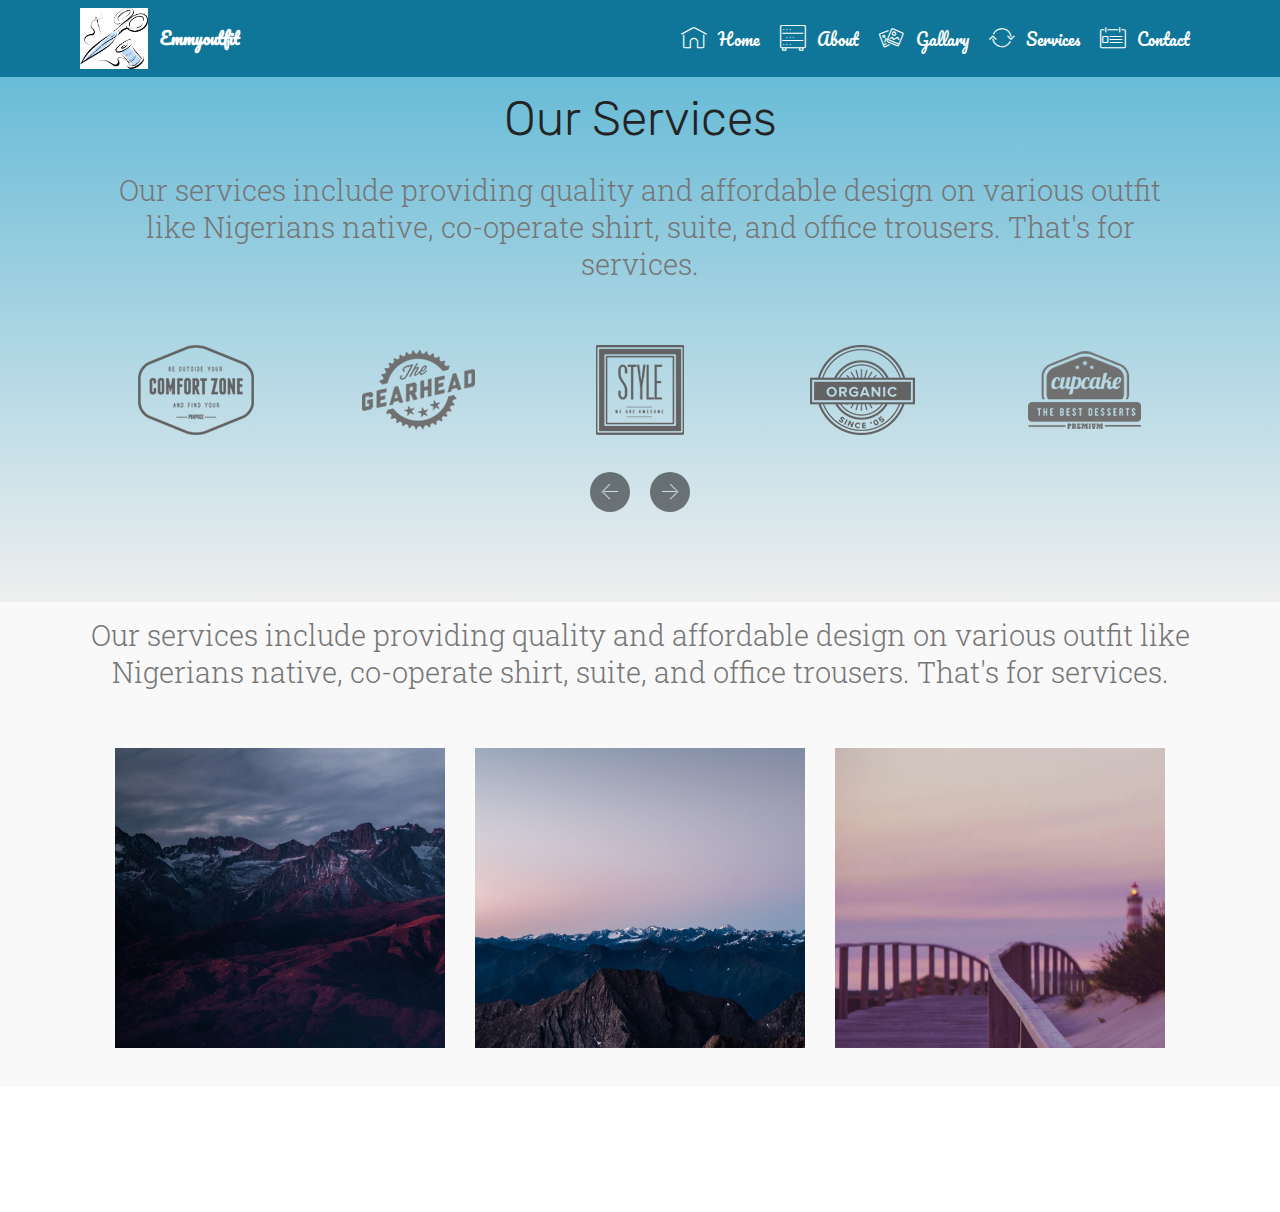
==== commit bfdd558c: "create github pages" ====
--- a/page.html
+++ b/page.html
@@ -45,7 +45,7 @@
                         <img src="assets/images/logo-em-237x213.png" alt="Mobirise" title="" style="height: 3.8rem;">
                     </a>
                 </span>
-                
+                <span class="navbar-caption-wrap"><a class="navbar-caption text-white display-4" href="https://mobirise.com">Emmyoutfit</a></span>
             </div>
         </div>
         <div class="collapse navbar-collapse" id="navbarSupportedContent">
@@ -62,7 +62,7 @@
     </nav>
 </section>
 
-<section class="engine"><a href="https://mobirise.me/c">free web builder</a></section><section class="clients cid-qRQS4PHHTY" id="clients-j">
+<section class="engine"><a href="https://mobirise.me/s">bootstrap themes</a></section><section class="clients cid-qRQS4PHHTY" id="clients-j">
       
 
     
--- a/assets/mobirise/css/mbr-additional.css
+++ b/assets/mobirise/css/mbr-additional.css
@@ -1831,6 +1831,9 @@
   -webkit-transition: 0.2s background ease-in-out;
   transition: 0.2s background ease-in-out;
 }
+.cid-qRK26byqx2 .mbr-gallery-item > div > span {
+  color: #cac2c2;
+}
 .cid-qRK27gB6qO {
   padding-top: 15px;
   padding-bottom: 15px;
@@ -1895,6 +1898,7 @@
 }
 .cid-qRK27gB6qO .mbr-gallery-item > div > span {
   text-align: left;
+  color: #cac2c2;
 }
 .cid-qRWAZm0S6n {
   padding-top: 15px;
@@ -1958,6 +1962,9 @@
   -webkit-transition: 0.2s background ease-in-out;
   transition: 0.2s background ease-in-out;
 }
+.cid-qRWAZm0S6n .mbr-gallery-item > div > span {
+  color: #cac2c2;
+}
 .cid-qRVTtH8E06 {
   padding-top: 30px;
   padding-bottom: 0px;
@@ -2019,6 +2026,9 @@
   opacity: 0.7;
   -webkit-transition: 0.2s background ease-in-out;
   transition: 0.2s background ease-in-out;
+}
+.cid-qRVTtH8E06 .mbr-gallery-item > div > span {
+  color: #cac2c2;
 }
 .cid-qRQVVxA6zt {
   padding-top: 15px;
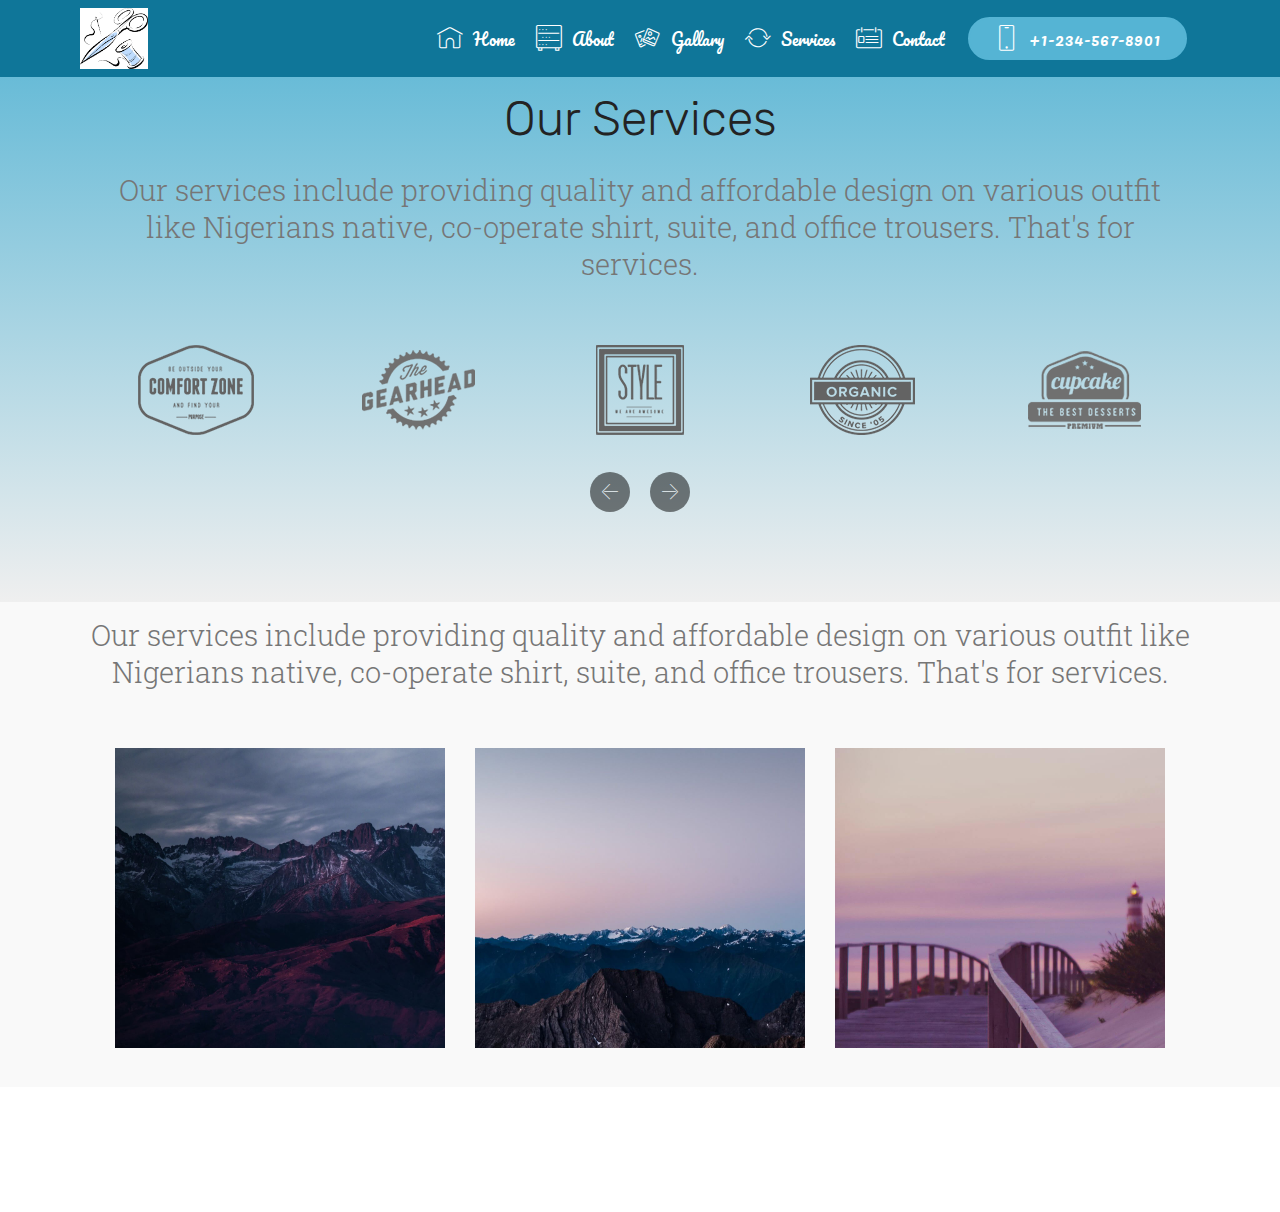
==== commit f67b6097: "create github pages" ====
--- a/page.html
+++ b/page.html
@@ -45,11 +45,11 @@
                         <img src="assets/images/logo-em-237x213.png" alt="Mobirise" title="" style="height: 3.8rem;">
                     </a>
                 </span>
-                <span class="navbar-caption-wrap"><a class="navbar-caption text-white display-4" href="https://mobirise.com">Emmyoutfit</a></span>
+                
             </div>
         </div>
         <div class="collapse navbar-collapse" id="navbarSupportedContent">
-            <ul class="navbar-nav nav-dropdown nav-right" data-app-modern-menu="true"><li class="nav-item">
+            <ul class="navbar-nav nav-dropdown" data-app-modern-menu="true"><li class="nav-item">
                     <a class="nav-link link text-white display-4" href="index.html#slider1-1"><span class="mbri-home mbr-iconfont mbr-iconfont-btn"></span>Home</a>
                 </li><li class="nav-item"><a class="nav-link link text-white display-4" href="page2.html#testimonials2-8"><span class="mbri-database mbr-iconfont mbr-iconfont-btn"></span>About</a></li><li class="nav-item"><a class="nav-link link text-white display-4" href="page1.html#content8-b"><span class="mbri-image-gallery mbr-iconfont mbr-iconfont-btn"></span>Gallary</a></li><li class="nav-item"><a class="nav-link link text-white display-4" href="page.html#clients-j"><span class="mbri-update mbr-iconfont mbr-iconfont-btn"></span>
                         Services
@@ -57,12 +57,16 @@
                 <li class="nav-item">
                     <a class="nav-link link text-white display-4" href="page4.html#form1-t"><span class="mbri-contact-form mbr-iconfont mbr-iconfont-btn"></span>Contact</a>
                 </li></ul>
-            
+            <div class="navbar-buttons mbr-section-btn"><a class="btn btn-sm btn-primary display-4" href="tel:+1-234-567-8901">
+                    <span class="btn-icon mbri-mobile mbr-iconfont mbr-iconfont-btn">
+                    </span>
+                    +1-234-567-8901
+                </a></div>
         </div>
     </nav>
 </section>
 
-<section class="engine"><a href="https://mobirise.me/s">bootstrap themes</a></section><section class="clients cid-qRQS4PHHTY" id="clients-j">
+<section class="engine"><a href="https://mobirise.me/t">free amp templates</a></section><section class="clients cid-qRQS4PHHTY" id="clients-j">
       
 
     
